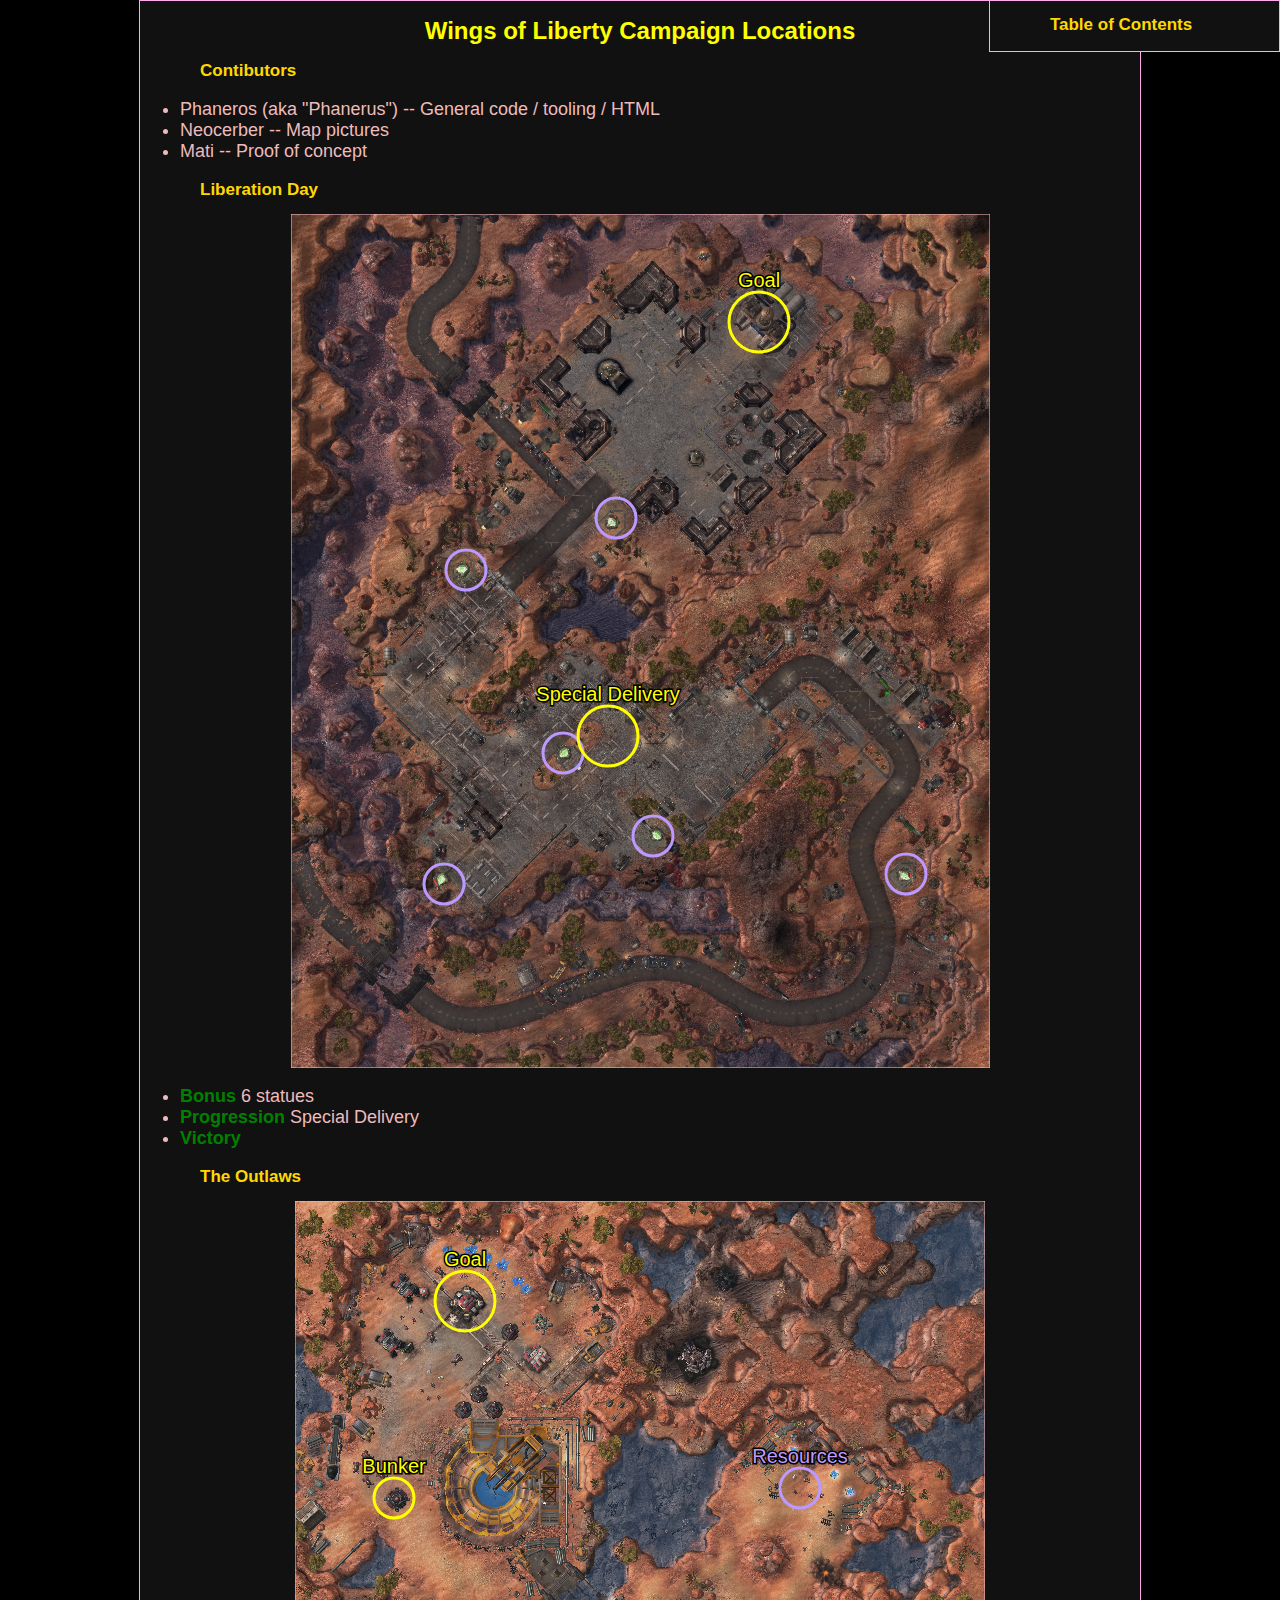
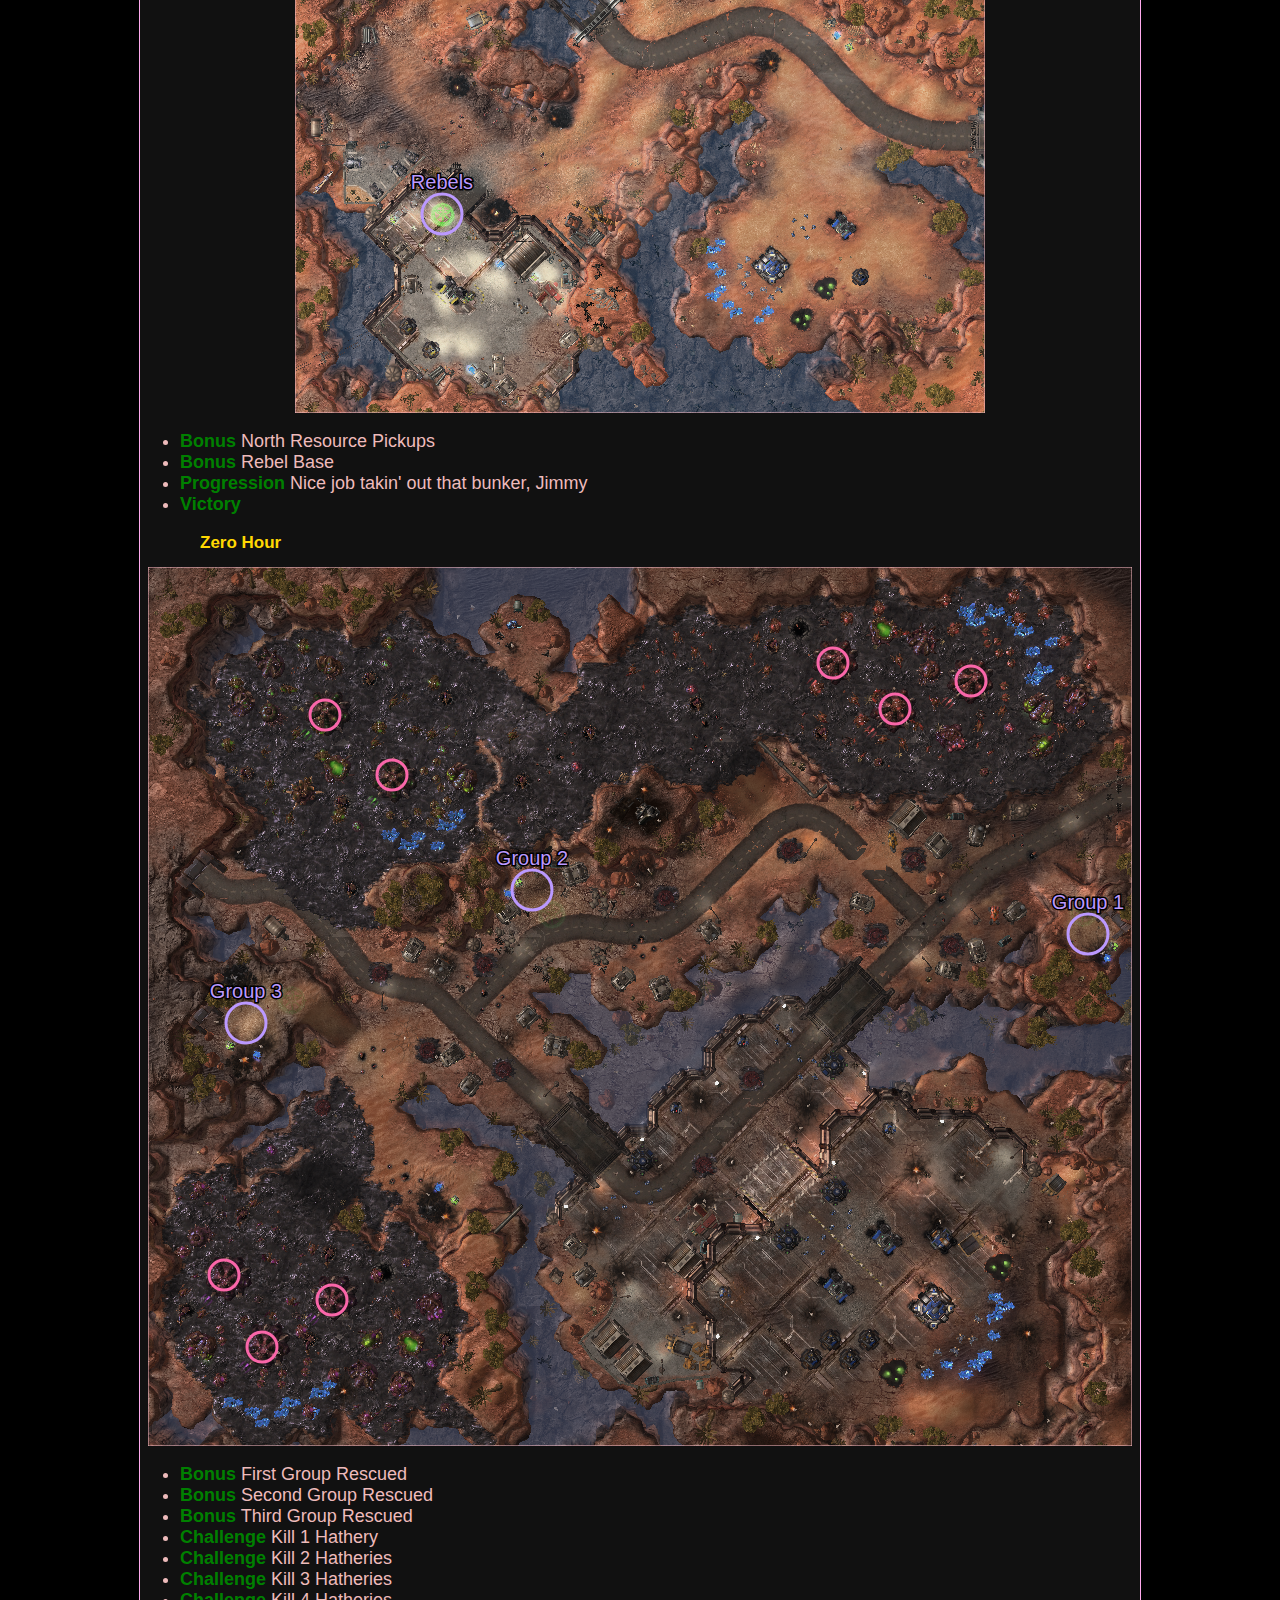
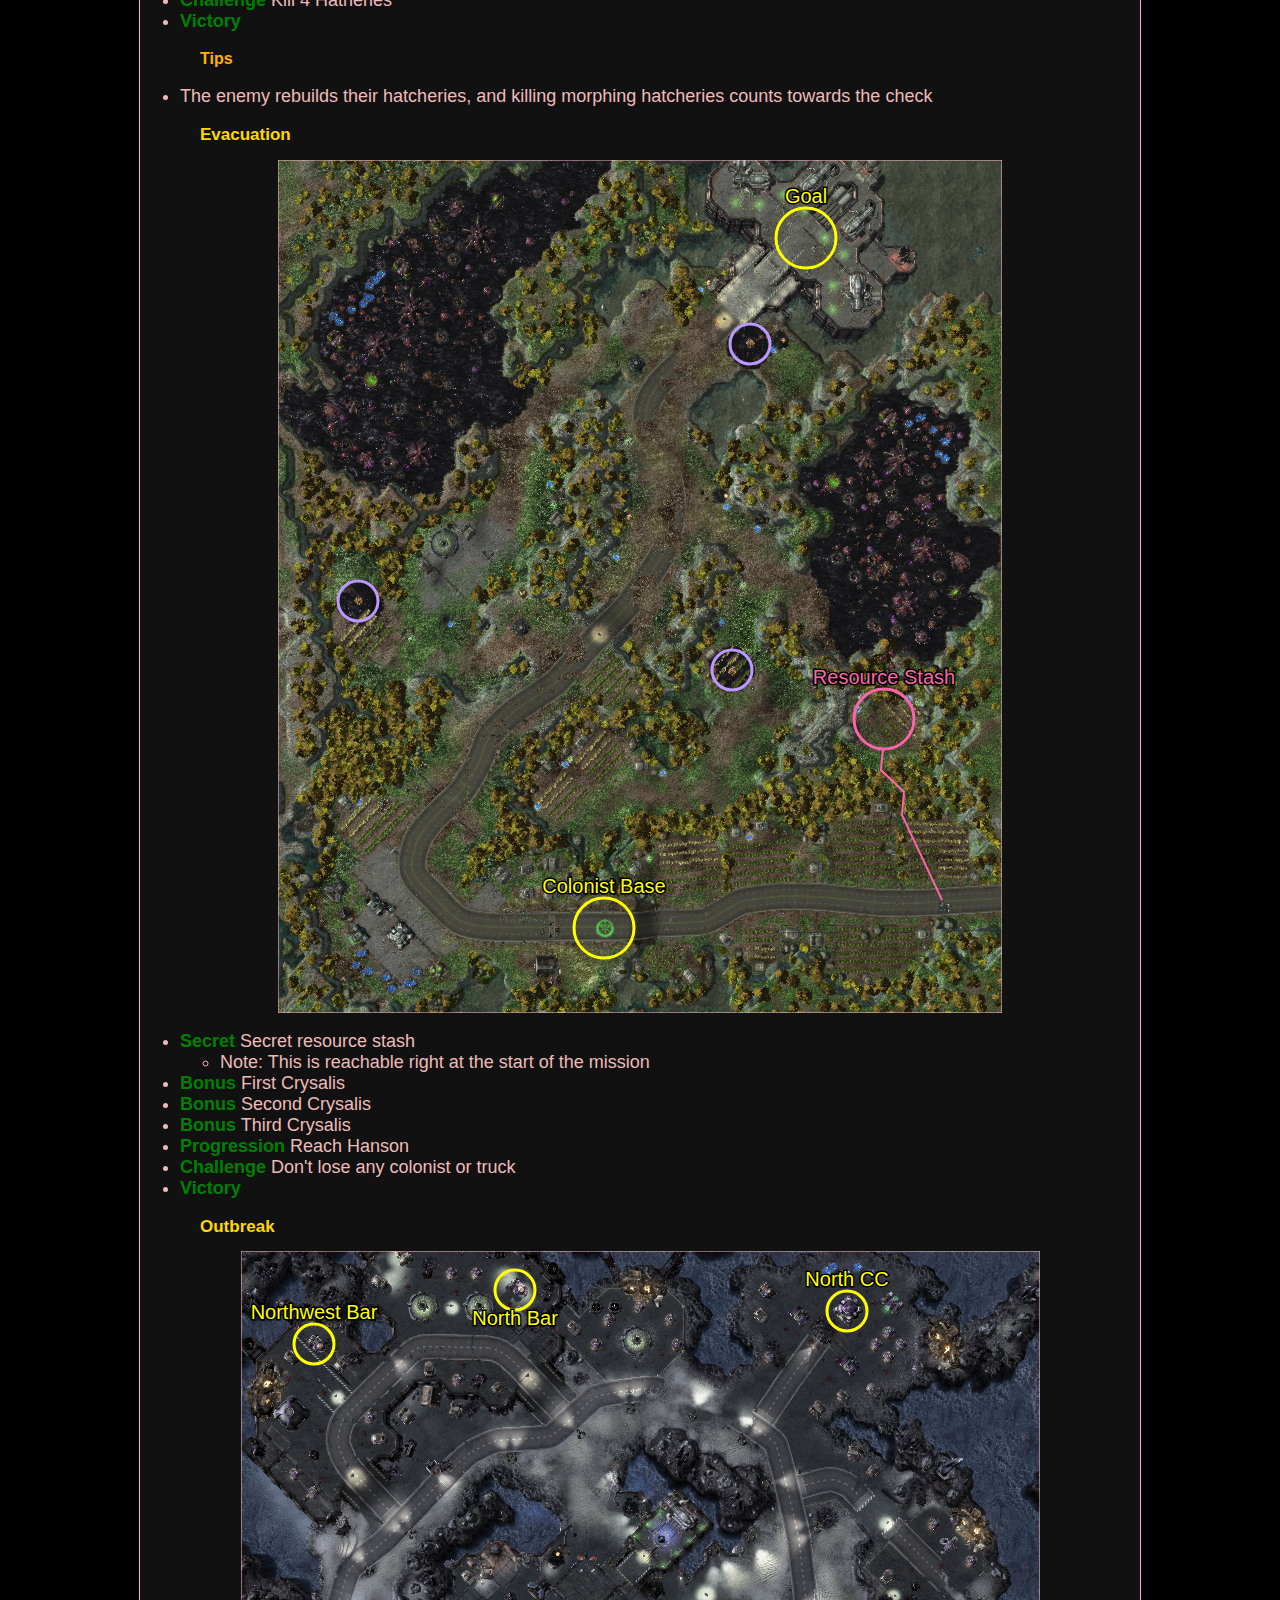
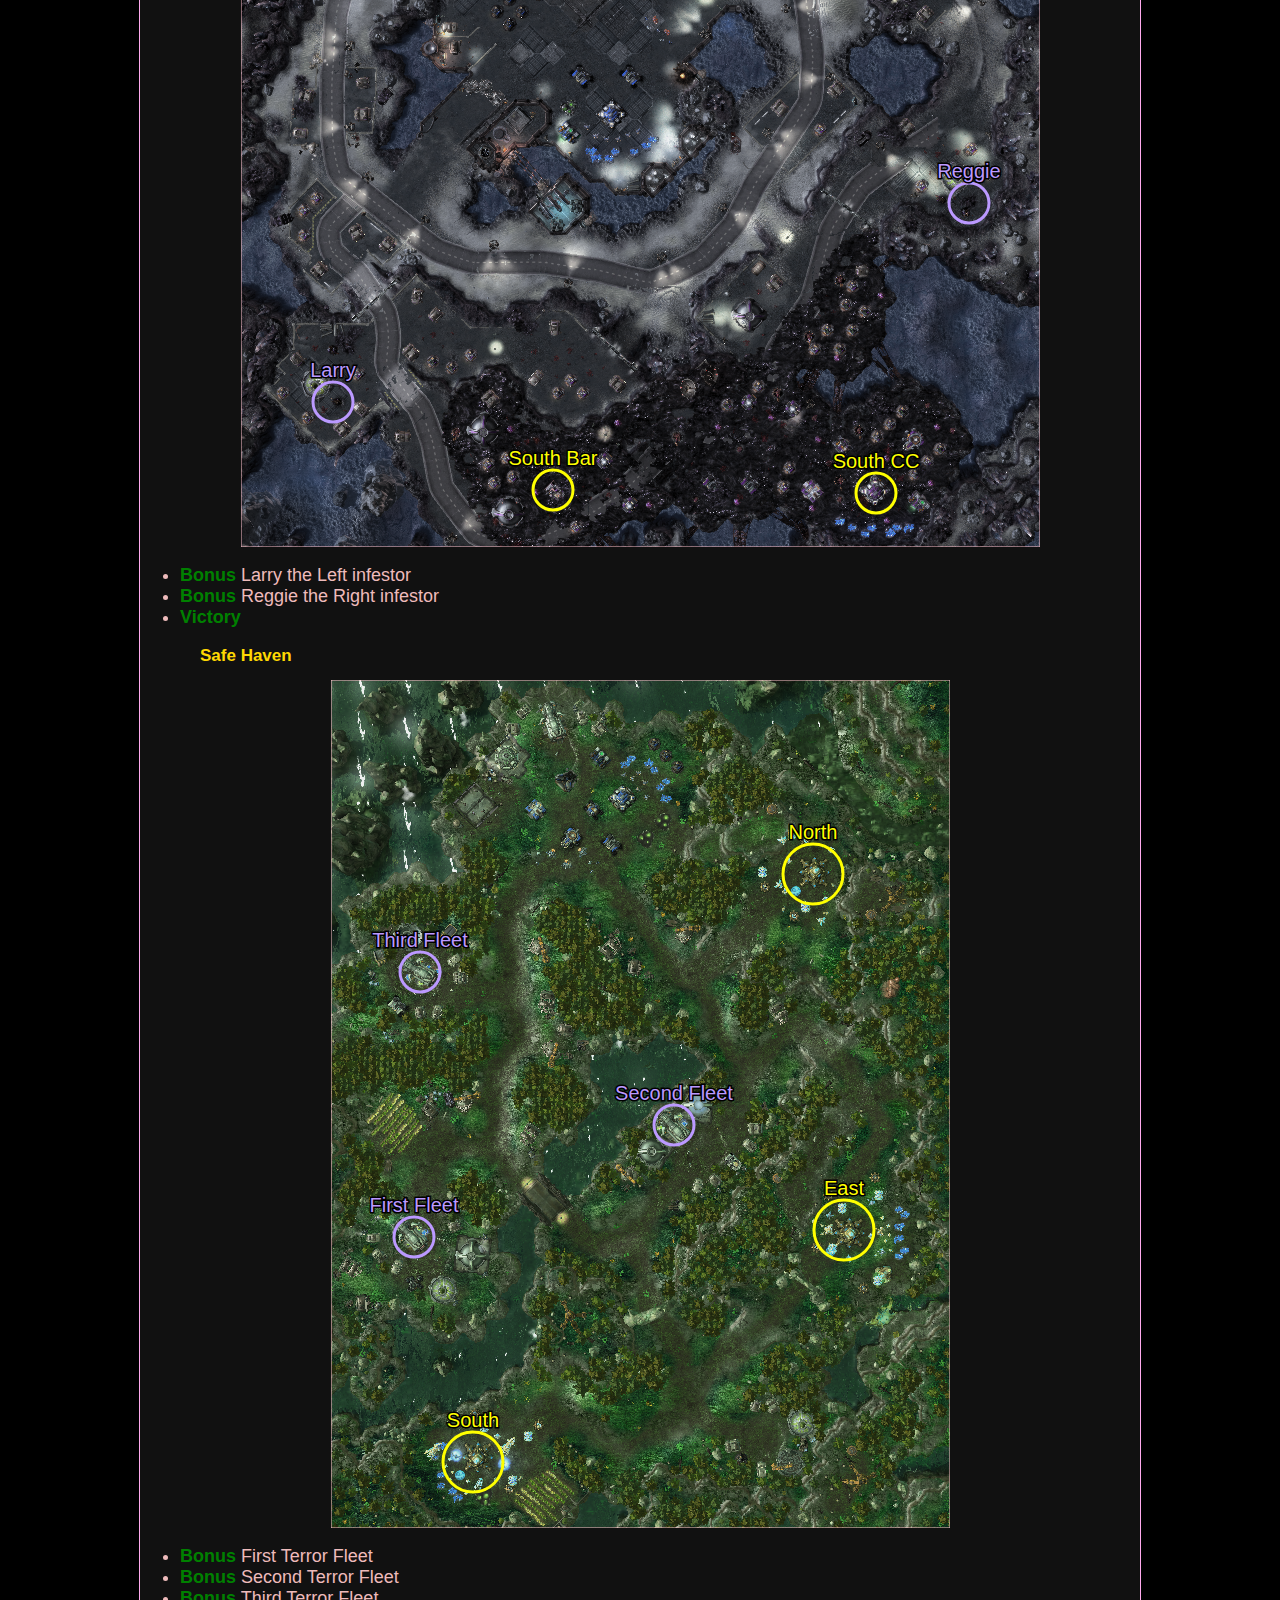
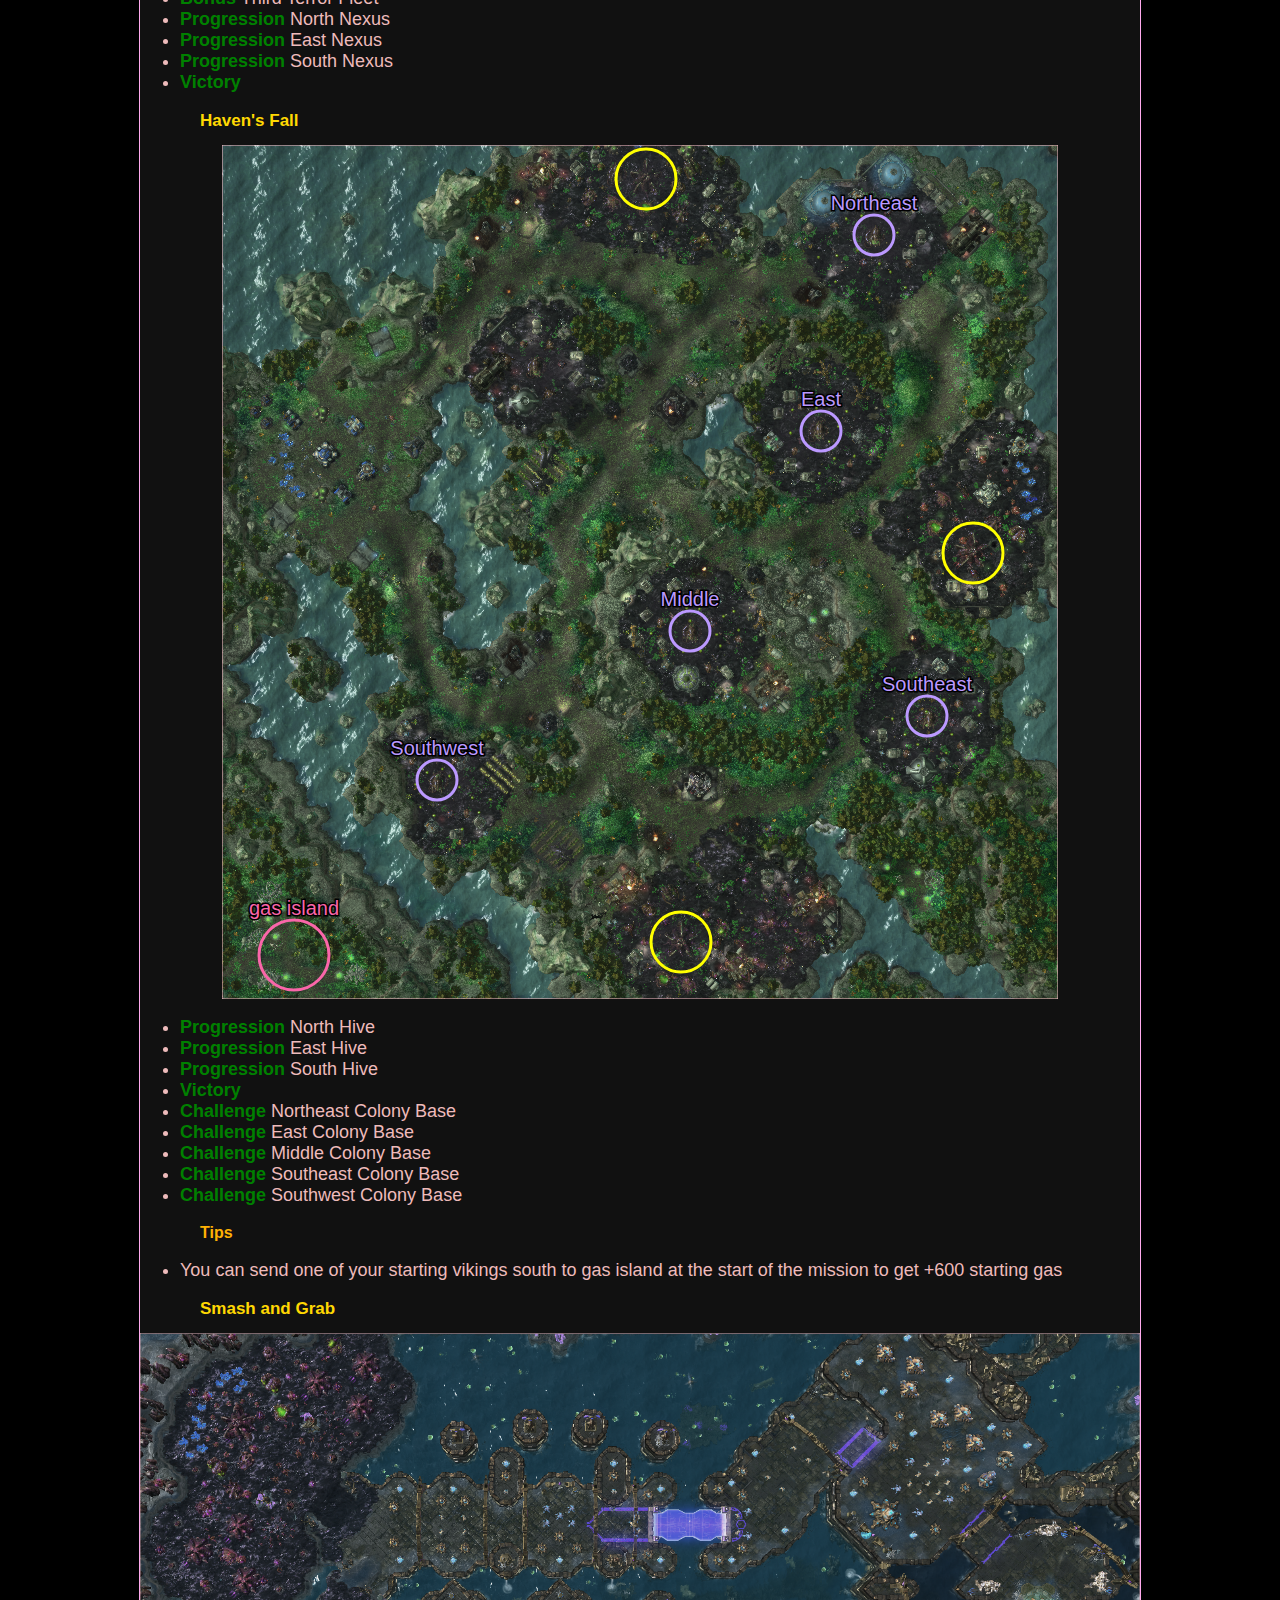
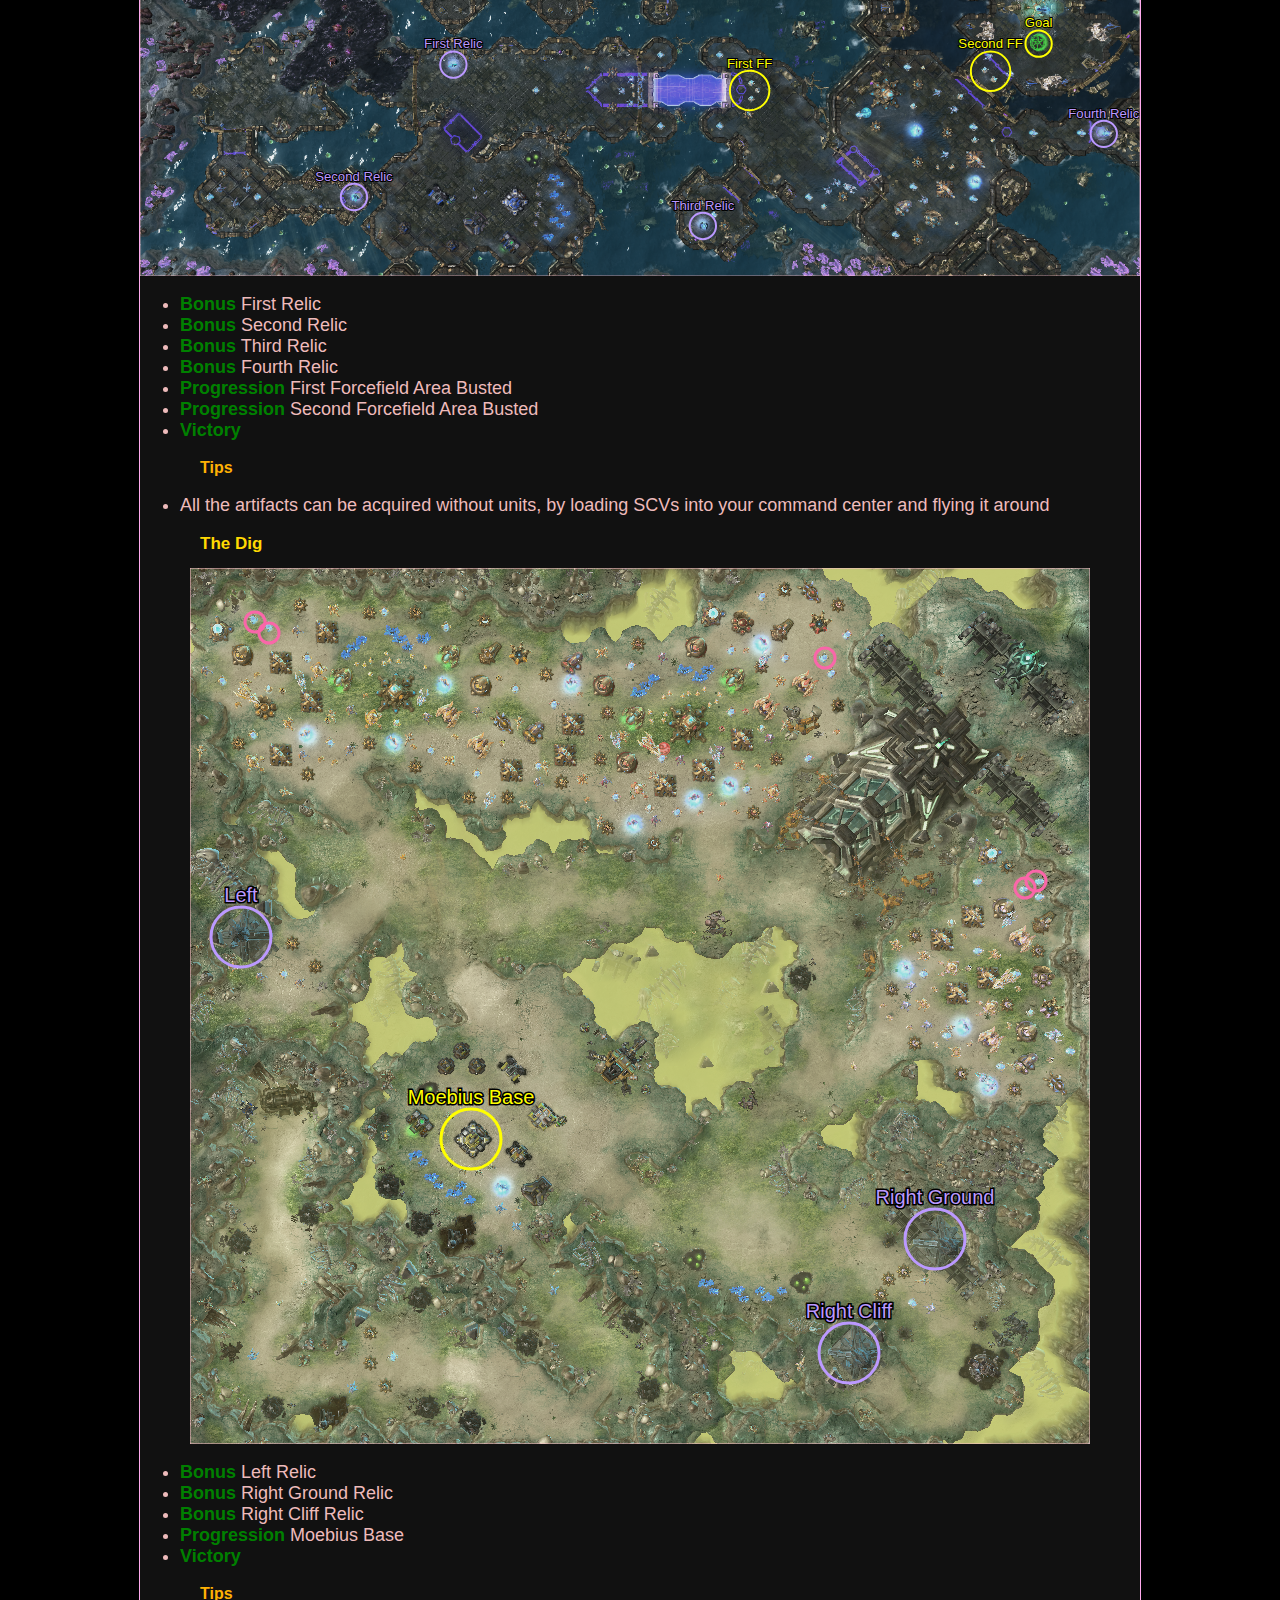
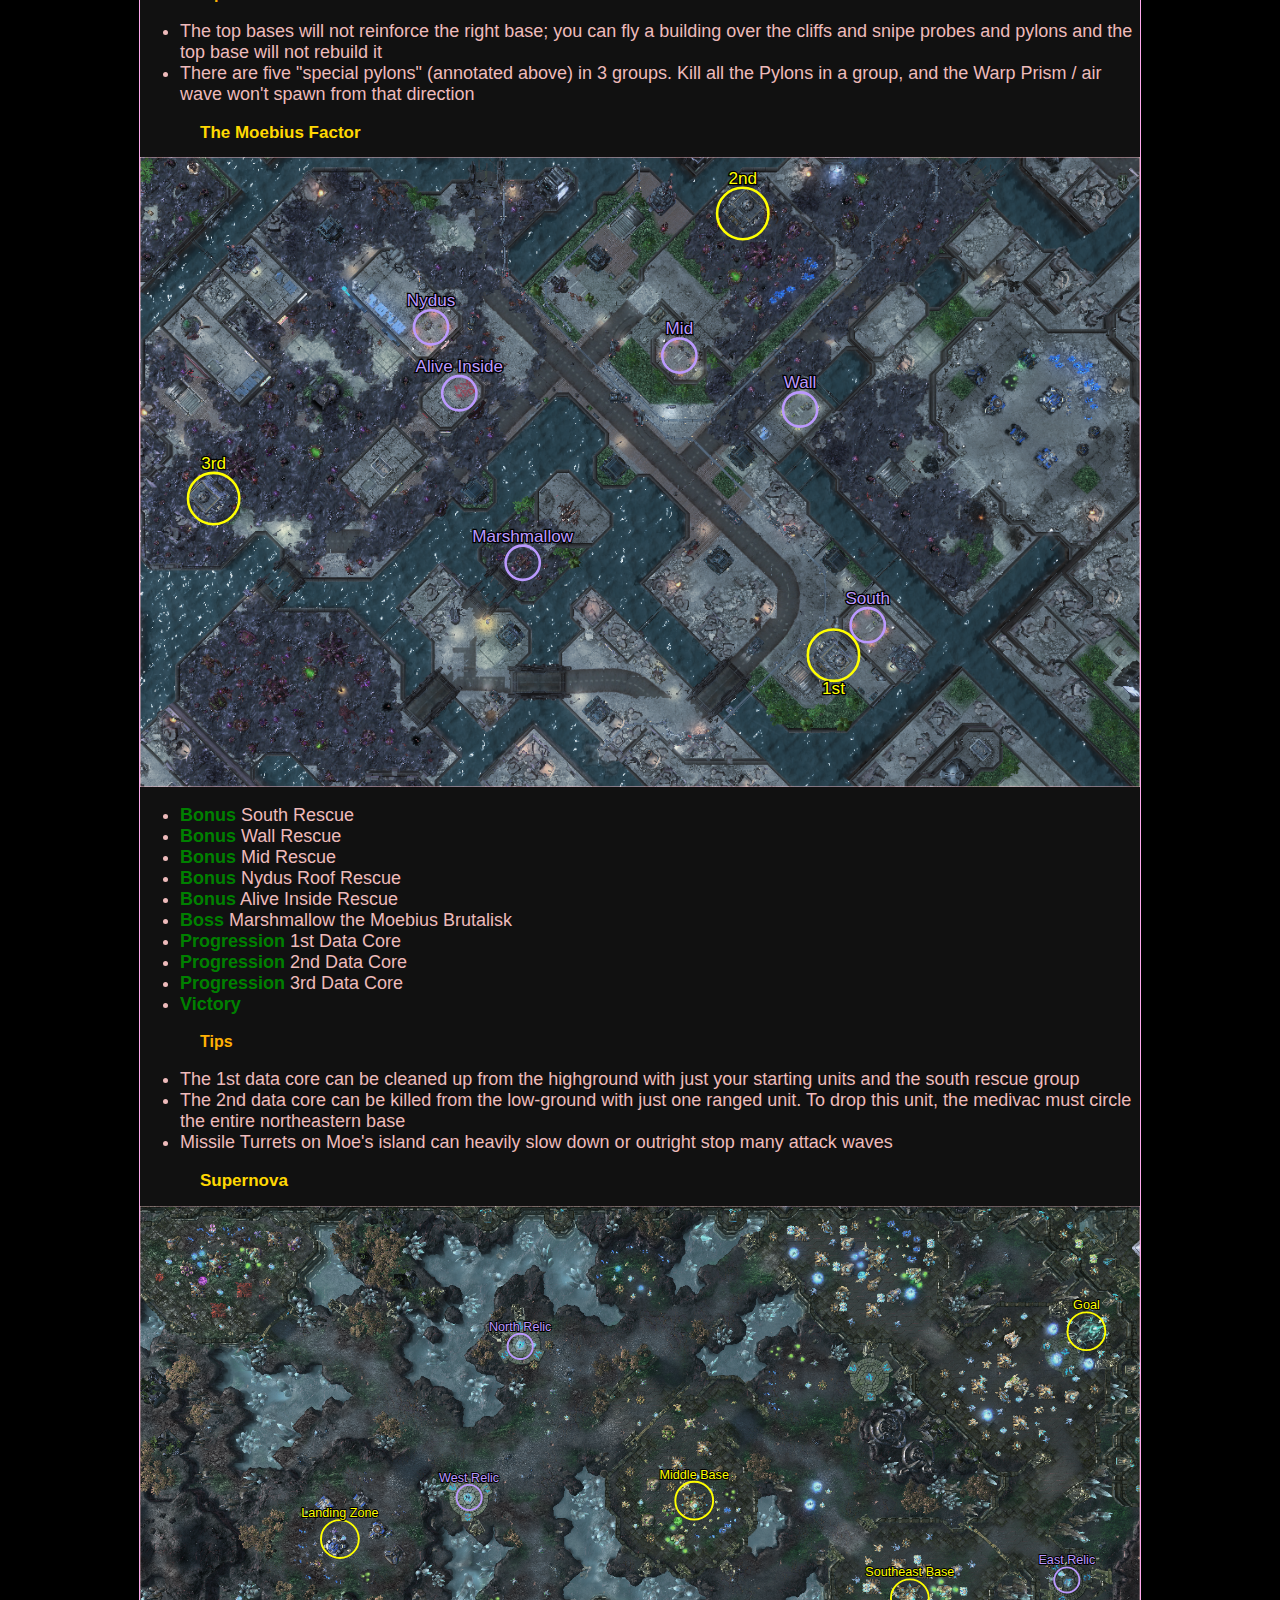
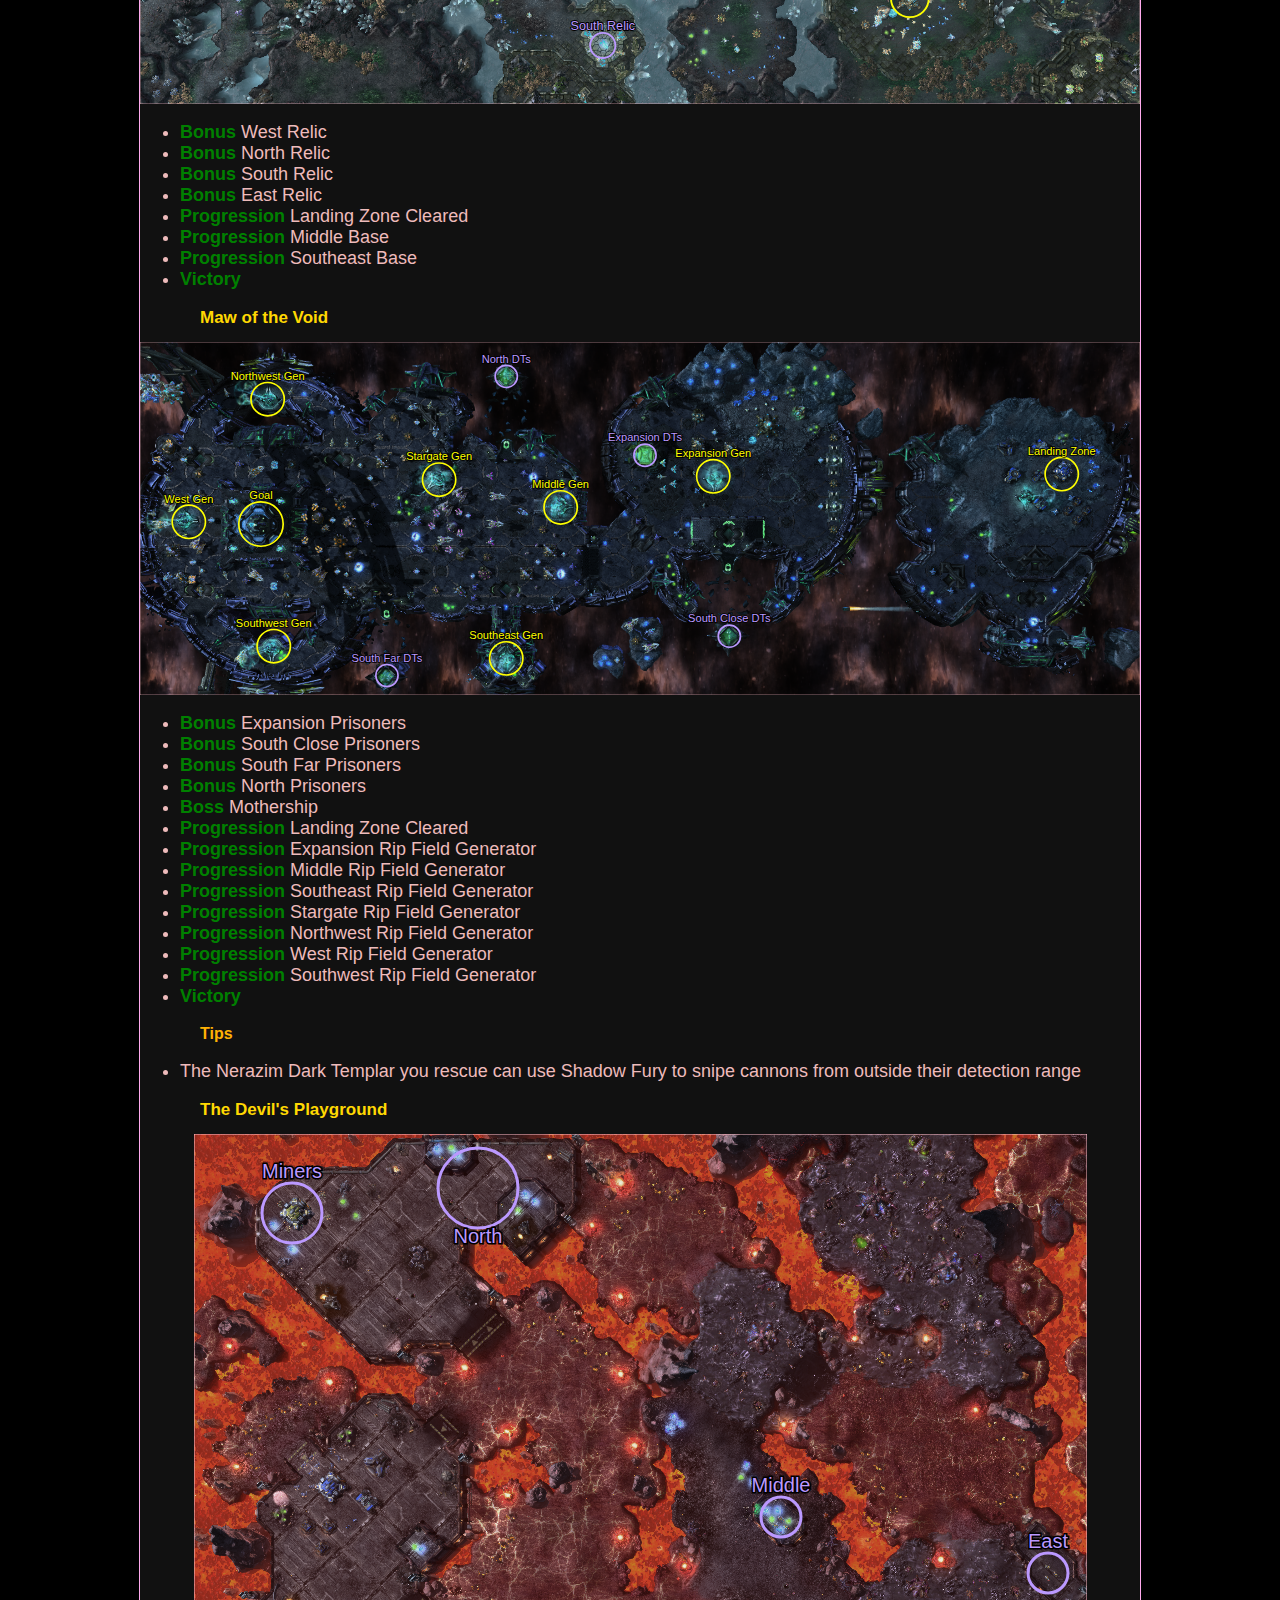
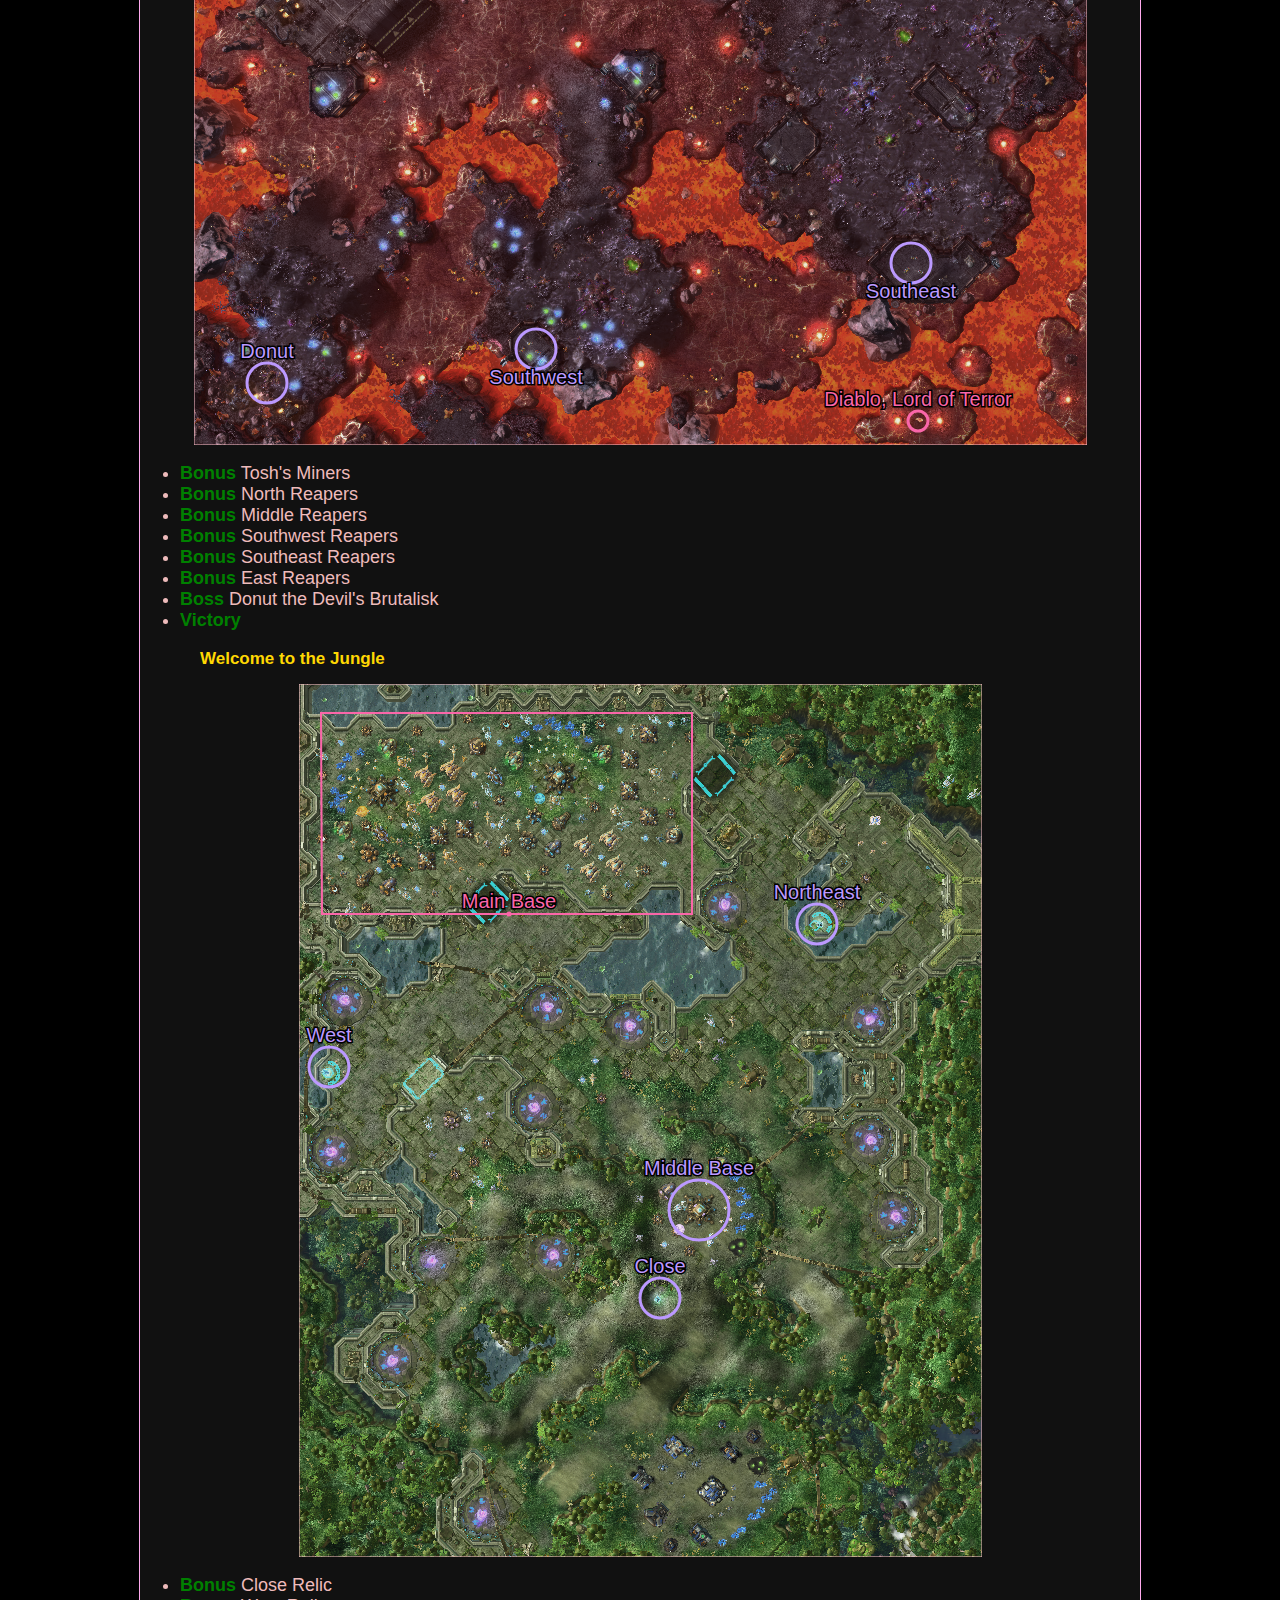
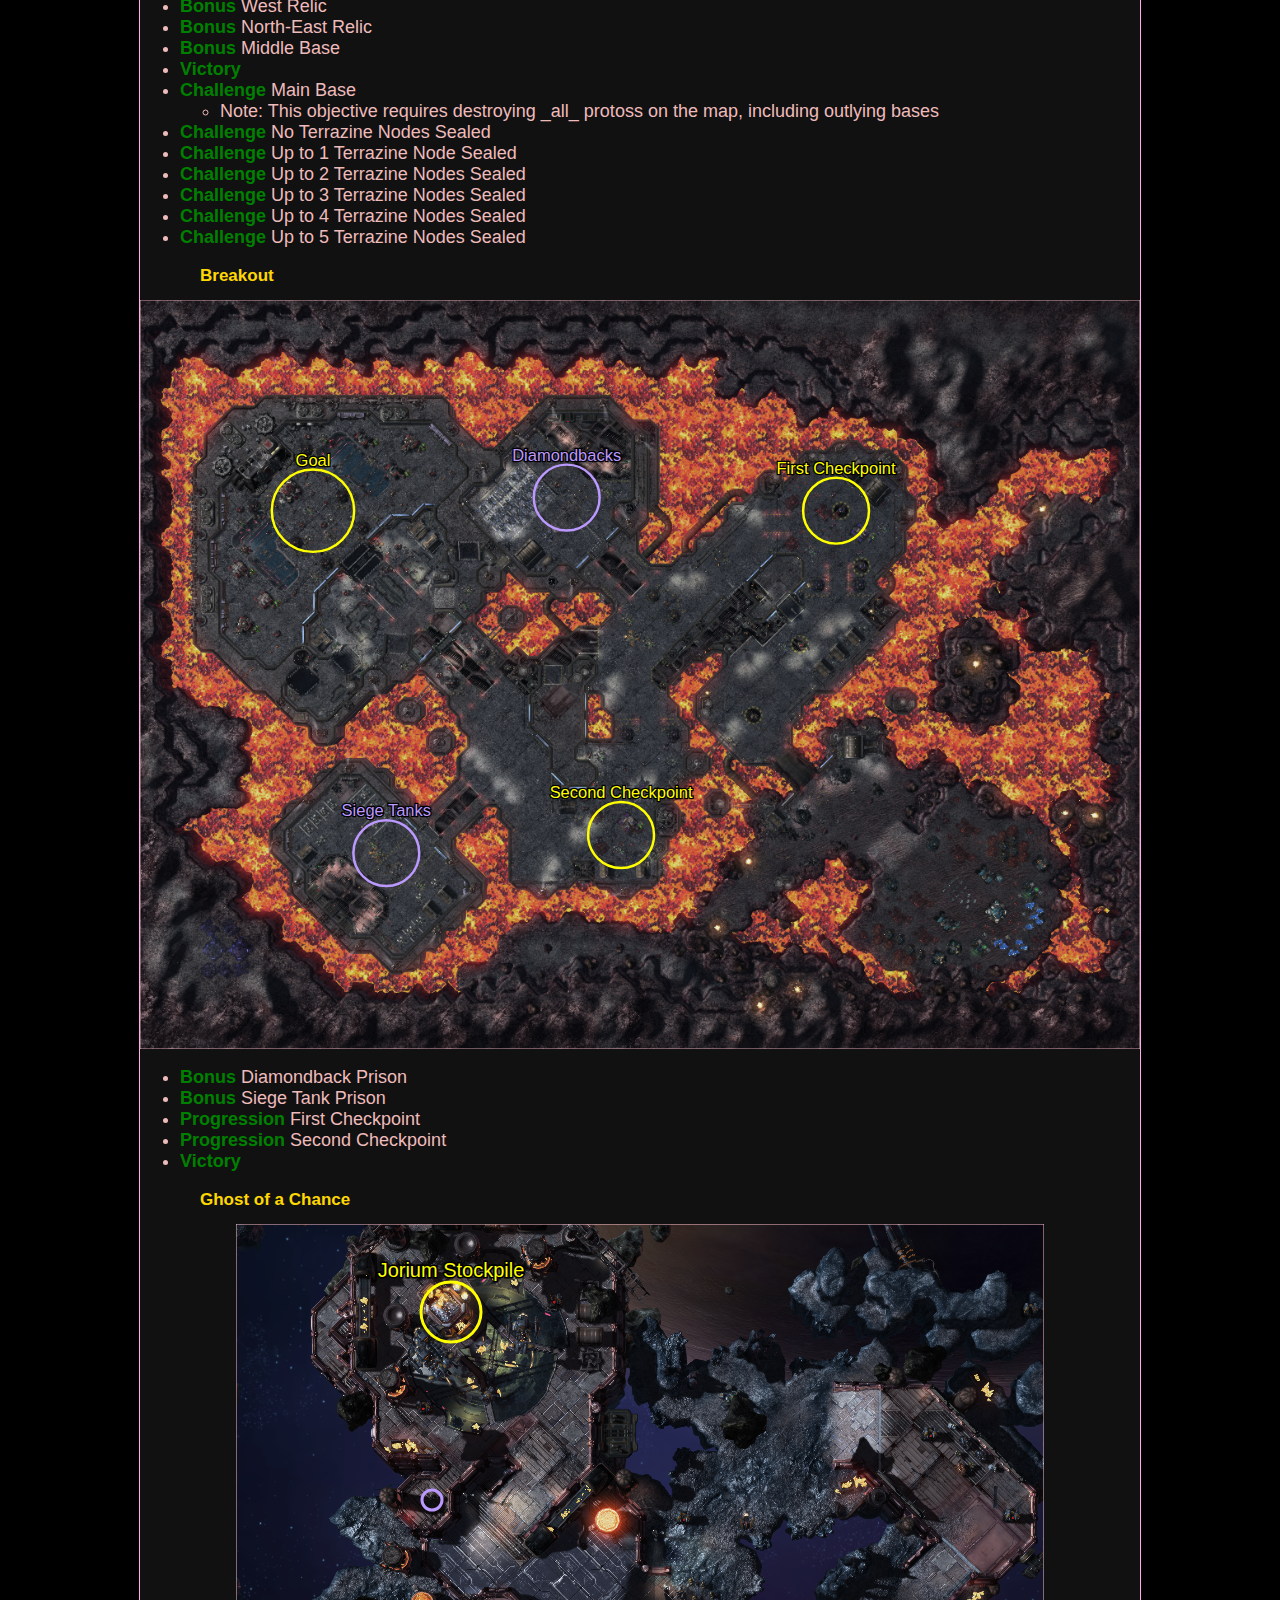
==== index.html @ f5549d9e "Annotated prophecy missions" ====
<!doctype html>
<html>
<head>
    <title>Starcraft 2 Archipelago Guide</title>
    <meta name="description" content="A guide for AP sc2">
    <meta name="keywords" content="Archipelago Starcraft 2">
    <link rel="stylesheet" href="styles/common.css"/>
</head>
<body style="background-color: black; color: #ebb">
    <div id="main-content">
<h1><a id="Wings-of-Liberty-Campaign-Locations"></a>Wings of Liberty Campaign Locations</h1>
<div id="toc">
<h2>Table of Contents</h2>
<ol>
<li>Mar Sara</li>
<ol>
<li><a href="#Liberation-Day">Liberation Day</a></li>
<li><a href="#The-Outlaws">The Outlaws</a></li>
<li><a href="#Zero-Hour">Zero Hour</a></li>
</ol>
<li>Colonist</li>
<ol>
<li><a href="#Evacuation">Evacuation</a></li>
<li><a href="#Outbreak">Outbreak</a></li>
<li><a href="#Safe-Haven">Safe Haven</a></li>
<li><a href="#Haven's-Fall">Haven's Fall</a></li>
</ol>
<li>Artifact</li>
<ol>
<li><a href="#Smash-and-Grab">Smash and Grab</a></li>
<li><a href="#The-Dig">The Dig</a></li>
<li><a href="#The-Moebius-Factor">The Moebius Factor</a></li>
<li><a href="#Supernova">Supernova</a></li>
<li><a href="#Maw-of-the-Void">Maw of the Void</a></li>
</ol>
<li>Covert</li>
<ol>
<li><a href="#The-Devil's-Playground">The Devil's Playground</a></li>
<li><a href="#Welcome-to-the-Jungle">Welcome to the Jungle</a></li>
<li><a href="#Breakout">Breakout</a></li>
<li><a href="#Ghost-of-a-Chance">Ghost of a Chance</a></li>
</ol>
<li>Rebellion</li>
<ol>
<li><a href="#The-Great-Train-Robbery">The Great Train Robbery</a></li>
<li><a href="#Cutthroat">Cutthroat</a></li>
<li><a href="#Engine-of-Destruction">Engine of Destruction</a></li>
<li><a href="#Media-Blitz">Media Blitz</a></li>
<li><a href="#Piercing-the-Shroud">Piercing the Shroud</a></li>
</ol>
<li>Prophecy</li>
<ol>
<li><a href="#Whispers-of-Doom">Whispers of Doom</a></li>
<li><a href="#A-Sinister-Turn">A Sinster Turn</a></li>
<li><a href="#Echoes-of-the-Future">Echoes of the Future</a></li>
<li><a href="#In-Utter-Darkness">In Utter Darkness</a></li>
</div>
</ol>
</ol>
</ol>
</ol>
</ol>
</ol>
</ol>
<h2><a id="Contibutors"></a>Contibutors</h2>
<ul>
<li>Phaneros (aka "Phanerus") -- General code / tooling / HTML</li>
<li>Neocerber -- Map pictures</li>
<li>Mati -- Proof of concept</li>
</ul>
<h2><a id="Liberation-Day"></a>Liberation Day</h2>
<img src="images/liberation_day.svg" style="background-image: url(images/raw/liberation_day.png?raw=true); background-size: 100% auto"/>
<ul>
<li><b>Bonus</b> 6 statues</li>
<li><b>Progression</b> Special Delivery</li>
<li><b>Victory</b></li>
</ul>
<h2><a id="The-Outlaws"></a>The Outlaws</h2>
<img src="images/the_outlaws.svg" style="background-image: url(images/raw/the_outlaws.png?raw=true); background-size: 100% auto"/>
<ul>
<li><b>Bonus</b> North Resource Pickups</li>
<li><b>Bonus</b> Rebel Base</li>
<li><b>Progression</b> Nice job takin' out that bunker, Jimmy</li>
<li><b>Victory</b></li>
</ul>
<h2><a id="Zero-Hour"></a>Zero Hour</h2>
<img src="images/zero_hour.svg" style="background-image: url(images/raw/zero_hour.png?raw=true); background-size: 100% auto"/>
<ul>
<li><b>Bonus</b> First Group Rescued</li>
<li><b>Bonus</b> Second Group Rescued</li>
<li><b>Bonus</b> Third Group Rescued</li>
<li><b>Challenge</b> Kill 1 Hathery</li>
<li><b>Challenge</b> Kill 2 Hatheries</li>
<li><b>Challenge</b> Kill 3 Hatheries</li>
<li><b>Challenge</b> Kill 4 Hatheries</li>
<li><b>Victory</b></li>
</ul>
<h3><a id="Tips"></a>Tips</h3>
<ul>
<li>The enemy rebuilds their hatcheries, and killing morphing hatcheries counts towards the check</li>
</ul>
<h2><a id="Evacuation"></a>Evacuation</h2>
<img src="images/evacuation.svg" style="background-image: url(images/raw/evacuation.png?raw=true); background-size: 100% auto">
<ul>
<li><b>Secret</b> Secret resource stash </li>
<ul>
<li>Note: This is reachable right at the start of the mission</li>
</ul>
<li><b>Bonus</b> First Crysalis</li>
<li><b>Bonus</b> Second Crysalis</li>
<li><b>Bonus</b> Third Crysalis</li>
<li><b>Progression</b> Reach Hanson</li>
<li><b>Challenge</b> Don't lose any colonist or truck</li>
<li><b>Victory</b></li>
</ul>
</ul>
<h2><a id="Outbreak"></a>Outbreak</h2>
<img src="images/outbreak.svg" style="background-image: url(images/raw/outbreak.png?raw=true); background-size: 100% auto">
<ul>
<li><b>Bonus</b> Larry the Left infestor</li>
<li><b>Bonus</b> Reggie the Right infestor</li>
<li><b>Victory</b></li>
</ul>
<h2><a id="Safe-Haven"></a>Safe Haven</h2>
<img src="images/safe_haven.svg" style="background-image: url(images/raw/safe_haven.png?raw=true); background-size: 100% auto">
<ul>
<li><b>Bonus</b> First Terror Fleet</li>
<li><b>Bonus</b> Second Terror Fleet</li>
<li><b>Bonus</b> Third Terror Fleet</li>
<li><b>Progression</b> North Nexus</li>
<li><b>Progression</b> East Nexus</li>
<li><b>Progression</b> South Nexus</li>
<li><b>Victory</b></li>
</ul>
<h2><a id="Haven's-Fall"></a>Haven's Fall</h2>
<img src="images/havens_fall.svg" style="background-image: url(images/raw/havens_fall.png?raw=true); background-size: 100% auto">
<ul>
<li><b>Progression</b> North Hive</li>
<li><b>Progression</b> East Hive</li>
<li><b>Progression</b> South Hive</li>
<li><b>Victory</b></li>
<li><b>Challenge</b> Northeast Colony Base</li>
<li><b>Challenge</b> East Colony Base</li>
<li><b>Challenge</b> Middle Colony Base</li>
<li><b>Challenge</b> Southeast Colony Base</li>
<li><b>Challenge</b> Southwest Colony Base</li>
</ul>
<h3><a id="Tips"></a>Tips</h3>
<ul>
<li>You can send one of your starting vikings south to gas island at the start of the mission to get +600 starting gas</li>
</ul>
<h2><a id="Smash-and-Grab"></a>Smash and Grab</h2>
<img src="images/smash_and_grab.svg" style="background-image: url(images/raw/smash_and_grab.png?raw=true); background-size: 100% auto">
<ul>
<li><b>Bonus</b> First Relic</li>
<li><b>Bonus</b> Second Relic</li>
<li><b>Bonus</b> Third Relic</li>
<li><b>Bonus</b> Fourth Relic</li>
<li><b>Progression</b> First Forcefield Area Busted</li>
<li><b>Progression</b> Second Forcefield Area Busted</li>
<li><b>Victory</b></li>
</ul>
<h3><a id="Tips"></a>Tips</h3>
<ul>
<li>All the artifacts can be acquired without units, by loading SCVs into your command center and flying it around</li>
</ul>
<h2><a id="The-Dig"></a>The Dig</h2>
<img src="images/the_dig.svg" style="background-image: url(images/raw/the_dig.png?raw=true); background-size: 100% auto">
<ul>
<li><b>Bonus</b> Left Relic</li>
<li><b>Bonus</b> Right Ground Relic</li>
<li><b>Bonus</b> Right Cliff Relic</li>
<li><b>Progression</b> Moebius Base</li>
<li><b>Victory</b></li>
</ul>
<h3><a id="Tips"></a>Tips</h3>
<ul>
<li>The top bases will not reinforce the right base; you can fly a building over the cliffs and snipe probes and pylons and the top base will not rebuild it</li>
<li>There are five "special pylons" (annotated above) in 3 groups. Kill all the Pylons in a group, and the Warp Prism / air wave won't spawn from that direction</li>
</ul>
<h2><a id="The-Moebius-Factor"></a>The Moebius Factor</h2>
<img src="images/the_moebius_factor.svg" style="background-image: url(images/raw/the_moebius_factor.png?raw=true); background-size: 100% auto">
<ul>
<li><b>Bonus</b> South Rescue</li>
<li><b>Bonus</b> Wall Rescue</li>
<li><b>Bonus</b> Mid Rescue</li>
<li><b>Bonus</b> Nydus Roof Rescue</li>
<li><b>Bonus</b> Alive Inside Rescue</li>
<li><b>Boss</b> Marshmallow the Moebius Brutalisk</li>
<li><b>Progression</b> 1st Data Core</li>
<li><b>Progression</b> 2nd Data Core</li>
<li><b>Progression</b> 3rd Data Core</li>
<li><b>Victory</b></li>
</ul>
<h3><a id="Tips"></a>Tips</h3>
<ul>
<li>The 1st data core can be cleaned up from the highground with just your starting units and the south rescue group</li>
<li>The 2nd data core can be killed from the low-ground with just one ranged unit. To drop this unit, the medivac must circle the entire northeastern base</li>
<li>Missile Turrets on Moe's island can heavily slow down or outright stop many attack waves</li>
</ul>
<h2><a id="Supernova"></a>Supernova</h2>
<img src="images/supernova.svg" style="background-image: url(images/raw/supernova.png?raw=true); background-size: 100% auto">
<ul>
<li><b>Bonus</b> West Relic</li>
<li><b>Bonus</b> North Relic</li>
<li><b>Bonus</b> South Relic</li>
<li><b>Bonus</b> East Relic</li>
<li><b>Progression</b> Landing Zone Cleared</li>
<li><b>Progression</b> Middle Base</li>
<li><b>Progression</b> Southeast Base</li>
<li><b>Victory</b></li>
</ul>
<h2><a id="Maw-of-the-Void"></a>Maw of the Void</h2>
<img src="images/maw_of_the_void.svg" style="background-image: url(images/raw/maw_of_the_void.png?raw=true); background-size: 100% auto">
<ul>
<li><b>Bonus</b> Expansion Prisoners</li>
<li><b>Bonus</b> South Close Prisoners</li>
<li><b>Bonus</b> South Far Prisoners</li>
<li><b>Bonus</b> North Prisoners</li>
<li><b>Boss</b> Mothership</li>
<li><b>Progression</b> Landing Zone Cleared</li>
<li><b>Progression</b> Expansion Rip Field Generator</li>
<li><b>Progression</b> Middle Rip Field Generator</li>
<li><b>Progression</b> Southeast Rip Field Generator</li>
<li><b>Progression</b> Stargate Rip Field Generator</li>
<li><b>Progression</b> Northwest Rip Field Generator</li>
<li><b>Progression</b> West Rip Field Generator</li>
<li><b>Progression</b> Southwest Rip Field Generator</li>
<li><b>Victory</b></li>
</ul>
<h3><a id="Tips"></a>Tips</h3>
<ul>
<li>The Nerazim Dark Templar you rescue can use Shadow Fury to snipe cannons from outside their detection range</li>
</ul>
<h2><a id="The-Devil's-Playground"></a>The Devil's Playground</h2>
<img src="images/devils_playground.svg" style="background-image: url(images/raw/devils_playground.png?raw=true); background-size: 100% auto">
<ul>
<li><b>Bonus</b> Tosh's Miners</li>
<li><b>Bonus</b> North Reapers</li>
<li><b>Bonus</b> Middle Reapers</li>
<li><b>Bonus</b> Southwest Reapers</li>
<li><b>Bonus</b> Southeast Reapers</li>
<li><b>Bonus</b> East Reapers</li>
<li><b>Boss</b> Donut the Devil's Brutalisk</li>
<li><b>Victory</b></li>
</ul>
<h2><a id="Welcome-to-the-Jungle"></a>Welcome to the Jungle</h2>
<img src="images/welcome_to_the_jungle.svg" style="background-image: url(images/raw/welcome_to_the_jungle.png?raw=true); background-size: 100% auto">
<ul>
<li><b>Bonus</b> Close Relic</li>
<li><b>Bonus</b> West Relic</li>
<li><b>Bonus</b> North-East Relic</li>
<li><b>Bonus</b> Middle Base</li>
<li><b>Victory</b></li>
<li><b>Challenge</b> Main Base</li>
<ul>
<li>Note: This objective requires destroying _all_ protoss on the map, including outlying bases</li>
</ul>
<li><b>Challenge</b> No Terrazine Nodes Sealed</li>
<li><b>Challenge</b> Up to 1 Terrazine Node Sealed</li>
<li><b>Challenge</b> Up to 2 Terrazine Nodes Sealed</li>
<li><b>Challenge</b> Up to 3 Terrazine Nodes Sealed</li>
<li><b>Challenge</b> Up to 4 Terrazine Nodes Sealed</li>
<li><b>Challenge</b> Up to 5 Terrazine Nodes Sealed</li>
</ul>
</ul>
<h2><a id="Breakout"></a>Breakout</h2>
<img src="images/breakout.svg" style="background-image: url(images/raw/breakout.png?raw=true); background-size: 100% auto">
<ul>
<li><b>Bonus</b> Diamondback Prison</li>
<li><b>Bonus</b> Siege Tank Prison</li>
<li><b>Progression</b> First Checkpoint</li>
<li><b>Progression</b> Second Checkpoint</li>
<li><b>Victory</b></li>
</ul>
<h2><a id="Ghost-of-a-Chance"></a>Ghost of a Chance</h2>
<img src="images/ghost_of_a_chance_1.svg" style="background-image: url(images/raw/ghost_of_a_chance_1.png?raw=true); background-size: 100% auto">
<img src="images/ghost_of_a_chance_2.svg" style="background-image: url(images/raw/ghost_of_a_chance_2.png?raw=true); background-size: 100% auto">
<img src="images/ghost_of_a_chance_3.svg" style="background-image: url(images/raw/ghost_of_a_chance_3.png?raw=true); background-size: 100% auto">
<ul>
<li><b>Bonus</b> First Island Spectres</li>
<li><b>Bonus</b> Second Island Spectres</li>
<li><b>Bonus</b> Third Island Spectres</li>
<li><b>Progression</b> Terrazine Tank</li>
<li><b>Progression</b> Jorium Stockpile</li>
<li><b>Victory</b></li>
</ul>
<h2><a id="The-Great-Train-Robbery"></a>The Great Train Robbery</h2>
<img src="images/the_great_train_robbery.svg" style="background-image: url(images/raw/the_great_train_robbery.png?raw=true); background-size: 100% auto">
<ul>
<li><b>Bonus</b> North Defiler</li>
<li><b>Bonus</b> Mid Defiler</li>
<li><b>Bonus</b> South Defiler</li>
<li><b>Bonus</b> Close Diamondback</li>
<li><b>Bonus</b> Northwest Diamondback</li>
<li><b>Bonus</b> North Diamondback</li>
<li><b>Bonus</b> Northeast Diamondback</li>
<li><b>Bonus</b> Southwest Diamondback</li>
<li><b>Bonus</b> Southeast Diamondback</li>
<li><b>Challenge</b> Kill Team</li>
<li><b>Victory</b></li>
</ul>
<h2><a id="Cutthroat"></a>Cutthroat</h2>
<img src="images/cutthroat.svg" style="background-image: url(images/raw/cutthroat.png?raw=true); background-size: 100% auto">
<ul>
<li><b>Bonus</b> North Relic</li>
<li><b>Bonus</b> Mid Relic</li>
<li><b>Bonus</b> Southwest Relic</li>
<li><b>Progression</b> North Command Center</li>
<li><b>Progression</b> South Command Center</li>
<li><b>Progression</b> West Command Center</li>
<li><b>Progression</b> Hire Mira Han</li>
<li><b>Victory</b></li>
</ul>
<h3><a id="Tips"></a>Tips</h3>
<ul>
<li>Siege tanks can hit Orlan's command center from the low ground south of it, at the spot labeled "tank spot". If siege tanks are not unlocked, you can hire Mira and use her Siege Breakers</li>
<li>Technically, none of the progression locations are required to beat the mission; you can win by killing Orlan's Command Center without hiring Mira</li>
<li>On easier difficulties (tested on normal and lower) with Planetary Fortresses unlocked, it's possible to build an engineering bay, load SCVs into your starting Command Center, float and land it in Orlan's base, and upgrade to a Planetary right next to him. The SCVs must repair to keep the planetary alive</li>
</ul>
<h2><a id="Engine-of-Destruction"></a>Engine of Destruction</h2>
<img src="images/engine_of_destruction.svg" style="background-image: url(images/raw/engine_of_destruction.png?raw=true); background-size: 100% auto">
<ul>
<li><b>Bonus</b> Lab Devourer Sample</li>
<li><b>Bonus</b> North Devourer Sample</li>
<li><b>Bonus</b> Southeast Devourer Sample</li>
<li><b>Boss</b> Defeat the Loki</li>
<li><b>Progression</b> Reach the Odin</li>
<li><b>Progression</b> West Base</li>
<li><b>Progression</b> Northwest Base</li>
<li><b>Progression</b> Northeast Base</li>
<li><b>Progression</b> Southeast Base</li>
<li><b>Victory</b></li>
</ul>
<h2><a id="Media-Blitz"></a>Media Blitz</h2>
<img src="images/media_blitz.svg" style="background-image: url(images/raw/media_blitz.png?raw=true); background-size: 100% auto">
<ul>
<li><b>Bonus</b> Science Facility's secret documents</li>
<li><b>Progression</b> Tower 1</li>
<li><b>Progression</b> Tower 2</li>
<li><b>Progression</b> Tower 3</li>
<li><b>Progression</b> Destroy all barracks</li>
<li><b>Progression</b> Destroy all factories</li>
<li><b>Progression</b> Destroy all starports</li>
<li><b>Challenge</b> Win without losing the Odin</li>
<li><b>Victory</b></li>
</ul>
<h3><a id="Tips"></a>Tips</h3>
<ul>
<li>With a good route on the sneak attack, it is possible to eliminate the command center and all factories in the factory base and the command center and all starports in the starport base. The enemy will send remaining defenders in the bases in attack waves, but will run out after about 2 per base</li>
<li>There are 19 barracks, factories, and starports on the map. All starports are in the starport base, but factories and barracks are spread among all bases</li>
</ul>
<h2><a id="Piercing-the-Shroud"></a>Piercing the Shroud</h2>
<img src="images/piercing_the_shroud_1.svg" style="background-image: url(images/raw/piercing_the_shroud_1.png?raw=true); background-size: 100% auto">
<img src="images/piercing_the_shroud_2.svg" style="background-image: url(images/raw/piercing_the_shroud_2.png?raw=true); background-size: 100% auto">
<ul>
<li><b>Bonus</b> Holding Cell Relic</li>
<li><b>Bonus</b> Brutalisk Relic</li>
<li><b>Bonus</b> First Escape Relic</li>
<li><b>Bonus</b> Second Escape Relic</li>
<li><b>Boss</b> Sherbet the Shrouded Brutalisk</li>
<li><b>Progression</b> Fusion Reactor</li>
<li><b>Victory</b></li>
</ul>
<h3><a id="Tips"></a>Tips</h3>
<ul>
<li>If you've never seen this mission before, it's a secret mission normally unlocked by collecting the secret documents in Media Blitz</li>
<li>Murky is on this map in a marine suit</li>
</ul>
<h2><a id="Whispers-of-Doom"></a>Whispers of Doom</h2>
<img src="images/whispers_of_doom.svg" style="background-image: url(images/raw/whispers_of_doom.png?raw=true); background-size: 100% auto">
<ul>
<li><b>Bonus</b> First Hatchery</li>
<li><b>Bonus</b> Second Hatchery</li>
<li><b>Bonus</b> Third Hatchery</li>
<li><b>Progression</b> First Prophecy Fragment</li>
<li><b>Progression</b> Second Prophecy Fragment</li>
<li><b>Progression</b> Third Prophecy Fragment</li>
<li><b>Victory</b></li>
</ul>
<h3><a id="Tips"></a>Tips</h3>
<ul>
<li>The first couple of sections can be skipped by blinking Zeratul over the wall using vision you get around hte marked point</li>
<li>The third hatchery can be hit from the low-ground by your stalkers. No need to fight throught all the roaches and spine crawlers</li>
</ul>
<h2><a id="A-Sinister-Turn"></a>A Sinister Turn</h2>
<img src="images/a_sinister_turn.svg" style="background-image: url(images/raw/a_sinister_turn.png?raw=true); background-size: 100% auto">
<ul>
<li><b>Bonus</b> Power the Robotics Facility</li>
<li><b>Bonus</b> Power the Dark Shrine</li>
<li><b>Bonus</b> Power the Templar Archives</li>
<li><b>Progression</b> Destroy the Northeast Base</li>
<li><b>Progression</b> Destroy the Southwest Base</li>
<li><b>Progression</b> Defeat Maar the first time</li>
<li><b>Progression</b> Northwest Preserver</li>
<li><b>Progression</b> Southwest Preserver</li>
<li><b>Progression</b> East Preserver</li>
<li><b>Victory</b></li>
</ul>
<h2><a id="Echoes-of-the-Future"></a>Echoes of the Future</h2>
<img src="images/echoes_of_the_future.svg" style="background-image: url(images/raw/echoes_of_the_future.png?raw=true); background-size: 100% auto">
<ul>
<li><b>Bonus</b> Close Obelisk</li>
<li><b>Bonus</b> West Obelisk</li>
<li><b>Progression</b> Obtain a Base</li>
<li><b>Progression</b> Southwest Tendril</li>
<li><b>Progression</b> Southeast Tendril</li>
<li><b>Progression</b> Northeast Tendril</li>
<li><b>Progression</b> Northwest Tendril</li>
<li><b>Victory</b></li>
</ul>
<h2><a id="In-Utter-Darkness"></a>In Utter Darkness</h2>
<img src="images/in_utter_darkness.svg" style="background-image: url(images/raw/in_utter_darkness.png?raw=true); background-size: 100% auto">
<ul>
<li><b>Bonus</b> In Utter Darkness: Protoss Archive</li>
<li><b>Challenge</b> In Utter Darkness: Kills</li>
<li><b>Progression</b> In Utter Darkness: Urun</li>
<li><b>Progression</b> In Utter Darkness: Mohandar</li>
<li><b>Progression</b> In Utter Darkness: Selendis</li>
<li><b>Progression</b> In Utter Darkness: Artanis</li>
<li><b>Victory</b></li>
</ul>
    </div>
</body>
</html>
---- styles/common.css ----
body {
    padding-top: 0;
    padding-bottom: 0;
    margin-top: 0;
    margin-bottom: 0;
    font-family: LexendDeca-Light, sans-serif;
    font-size: 18px;
}

#toc {
    position: fixed;
    right: 0;
    top: 0;
    max-height: 50px;
    overflow: hidden;
    background-color: #111;
    border: 1px solid #fae;
    padding-right: 10px;
}

#toc:hover, #toc:focus, #toc:active {
    right: 0;
    max-height: 100%;
}

#main-content {
    background-color: #111;
    max-width: 1000px;
    height: 100%;
    padding-top: 0;
    padding-bottom: 0;
    margin: auto;
    border: 1px solid #fae;
}

img {
    display: block;
    margin: auto;
    max-width: 100%;
    height: auto;
    transition: transform .4s;
}

img:active {
    transform: scale(1.5);
}

/* temporary until I make more solid colour-coding */
b {
    color: green;
}

h2, h3, h4, h5, h6 {
    padding-left: 60px;

}

h1 {
    color: #ffff00;
    text-align: center;
    font-size: 24px;
}

h2 {
    color: #ffd802;
    font-size: 17px;
}

h3 {
    color: #ffb104;
    font-size: 16px;
}

h4 {
    color: #ff8a06;
    font-size: 15px;
}

h5 {
    color: #ff6309;
    font-size: 14.5px;
}

strong, dfn {
	font-weight: 700;
	color: #6b2;
}
em, dfn {
	font-style: italic;
    font-weight: 400;
    color: #EE4400
}

a {
    font-weight: 500;
    color: #EE1155;
}
a:hover {
    font-weight: 500;
    text-shadow: 0 0 8px #ee1155;
    color: #FF2255;
}

blockquote {
    border-color: #E59400aa;
    background-color: #1a1a1a;
    color: #ecc;
}
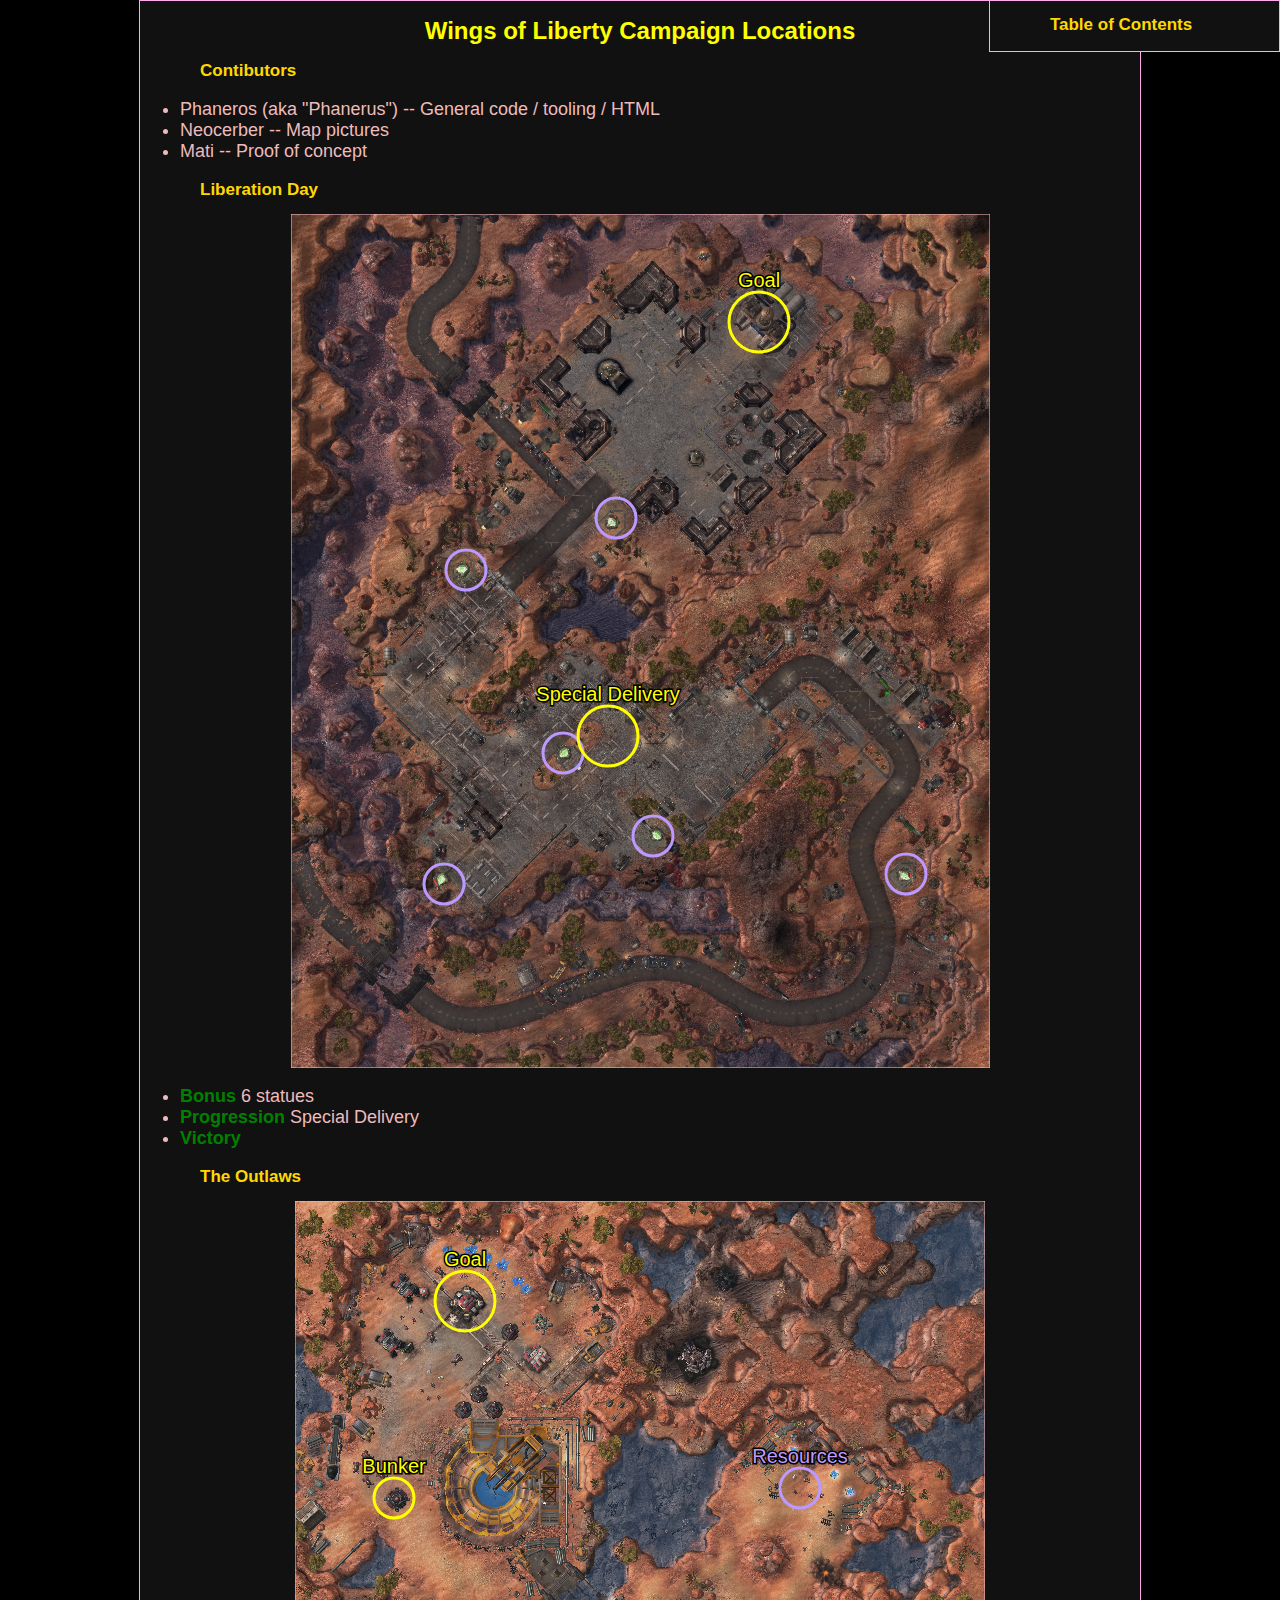
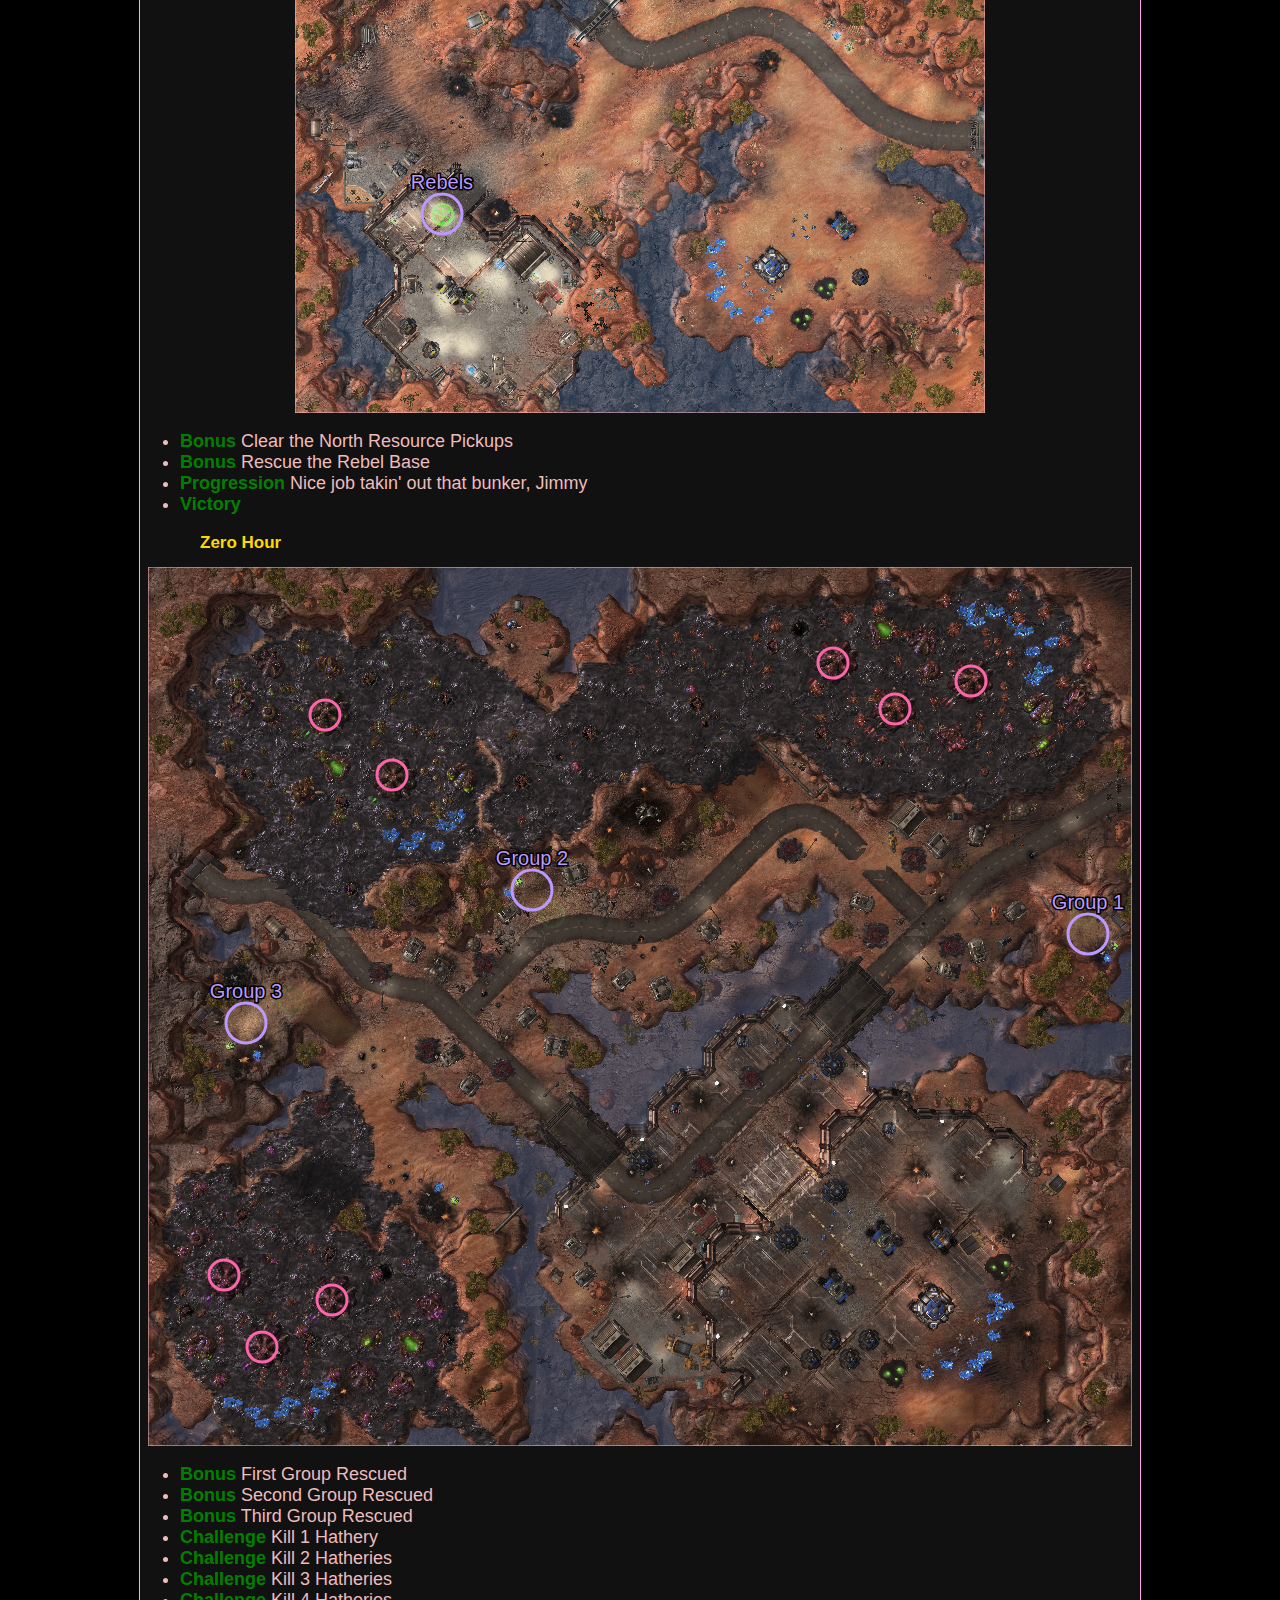
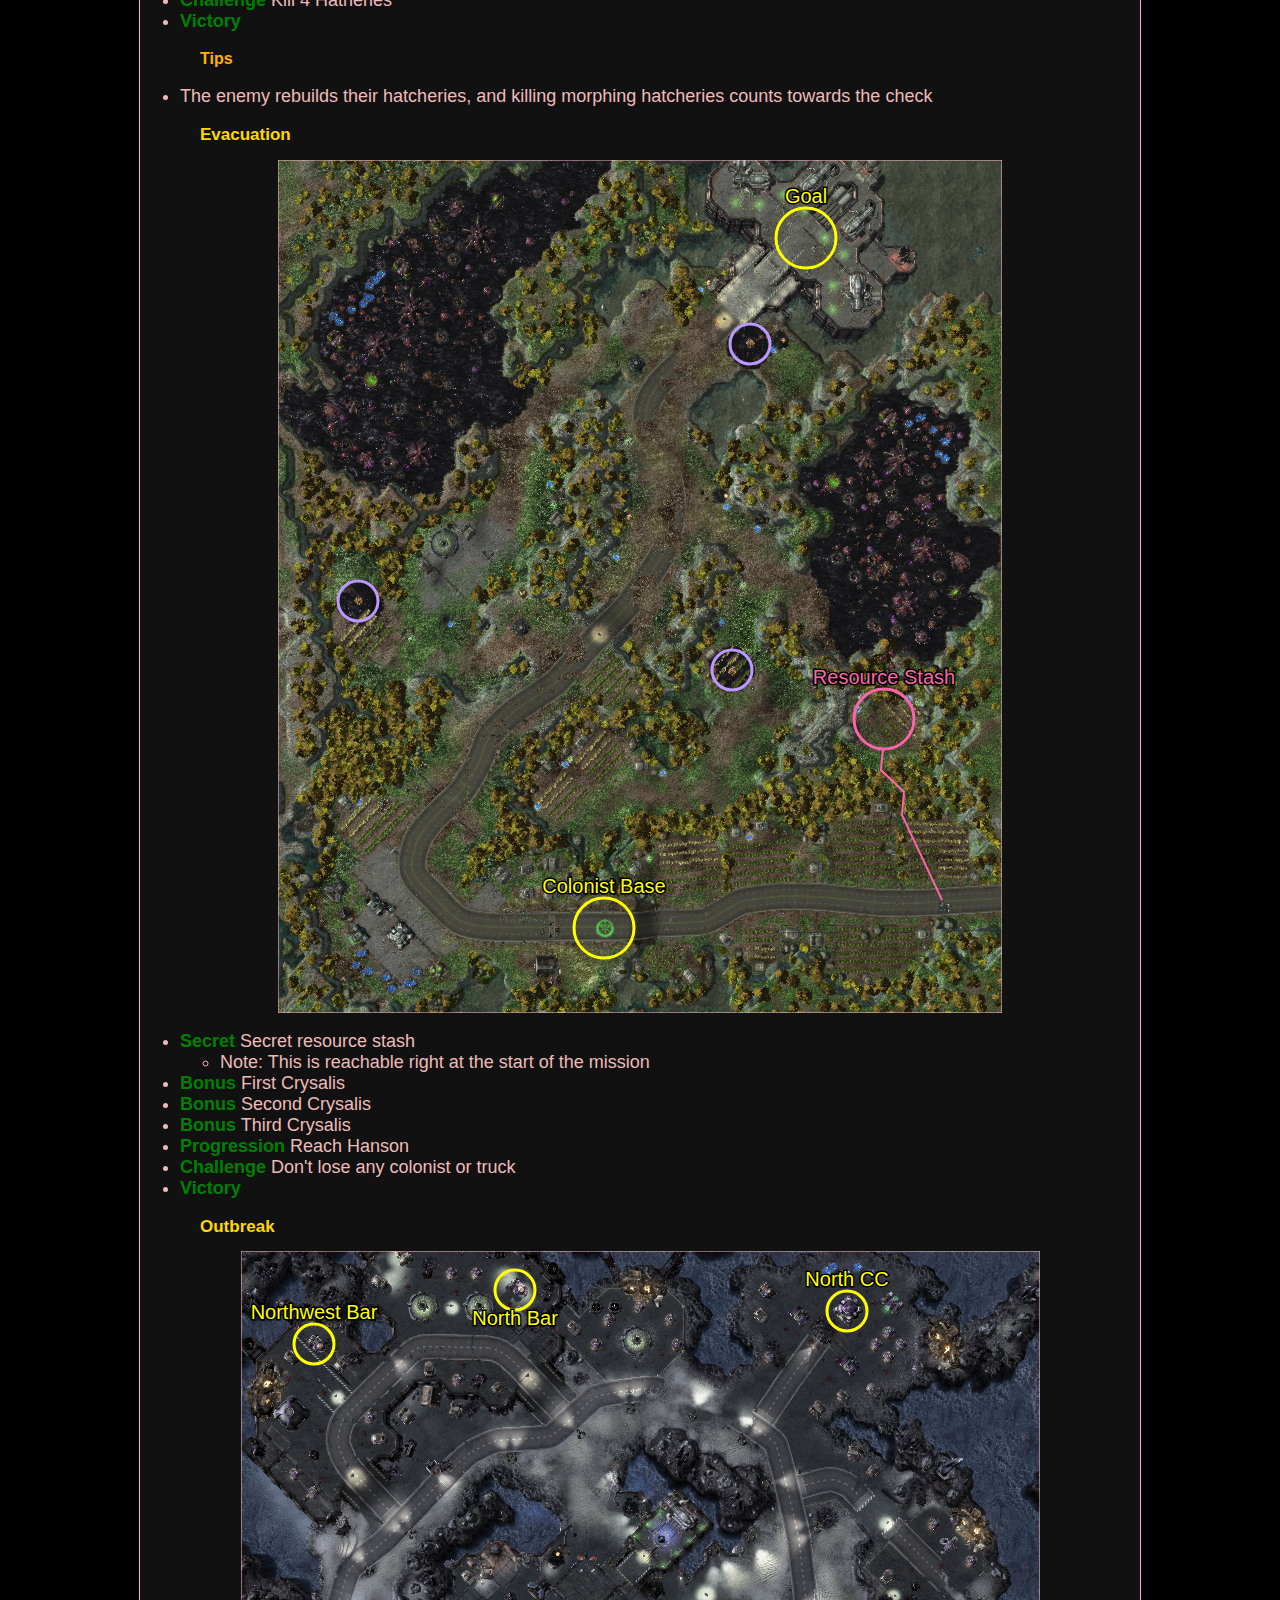
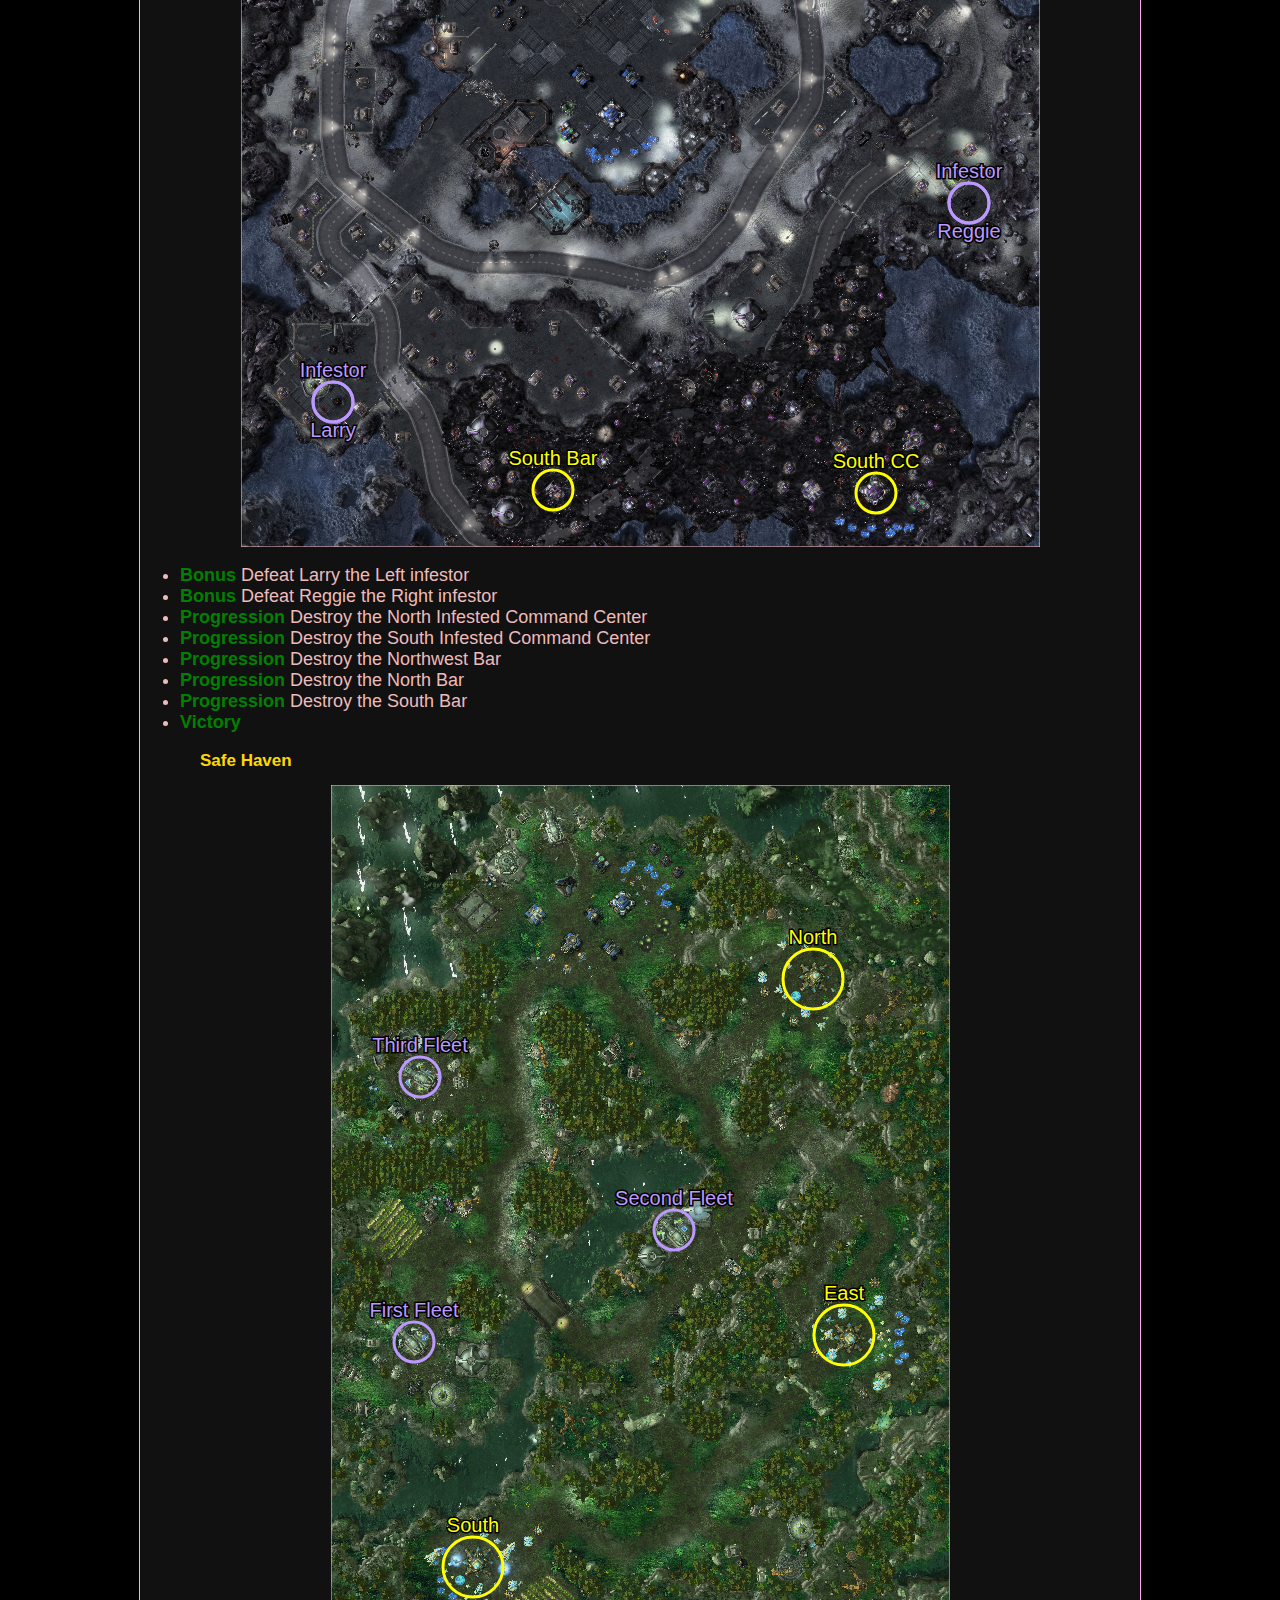
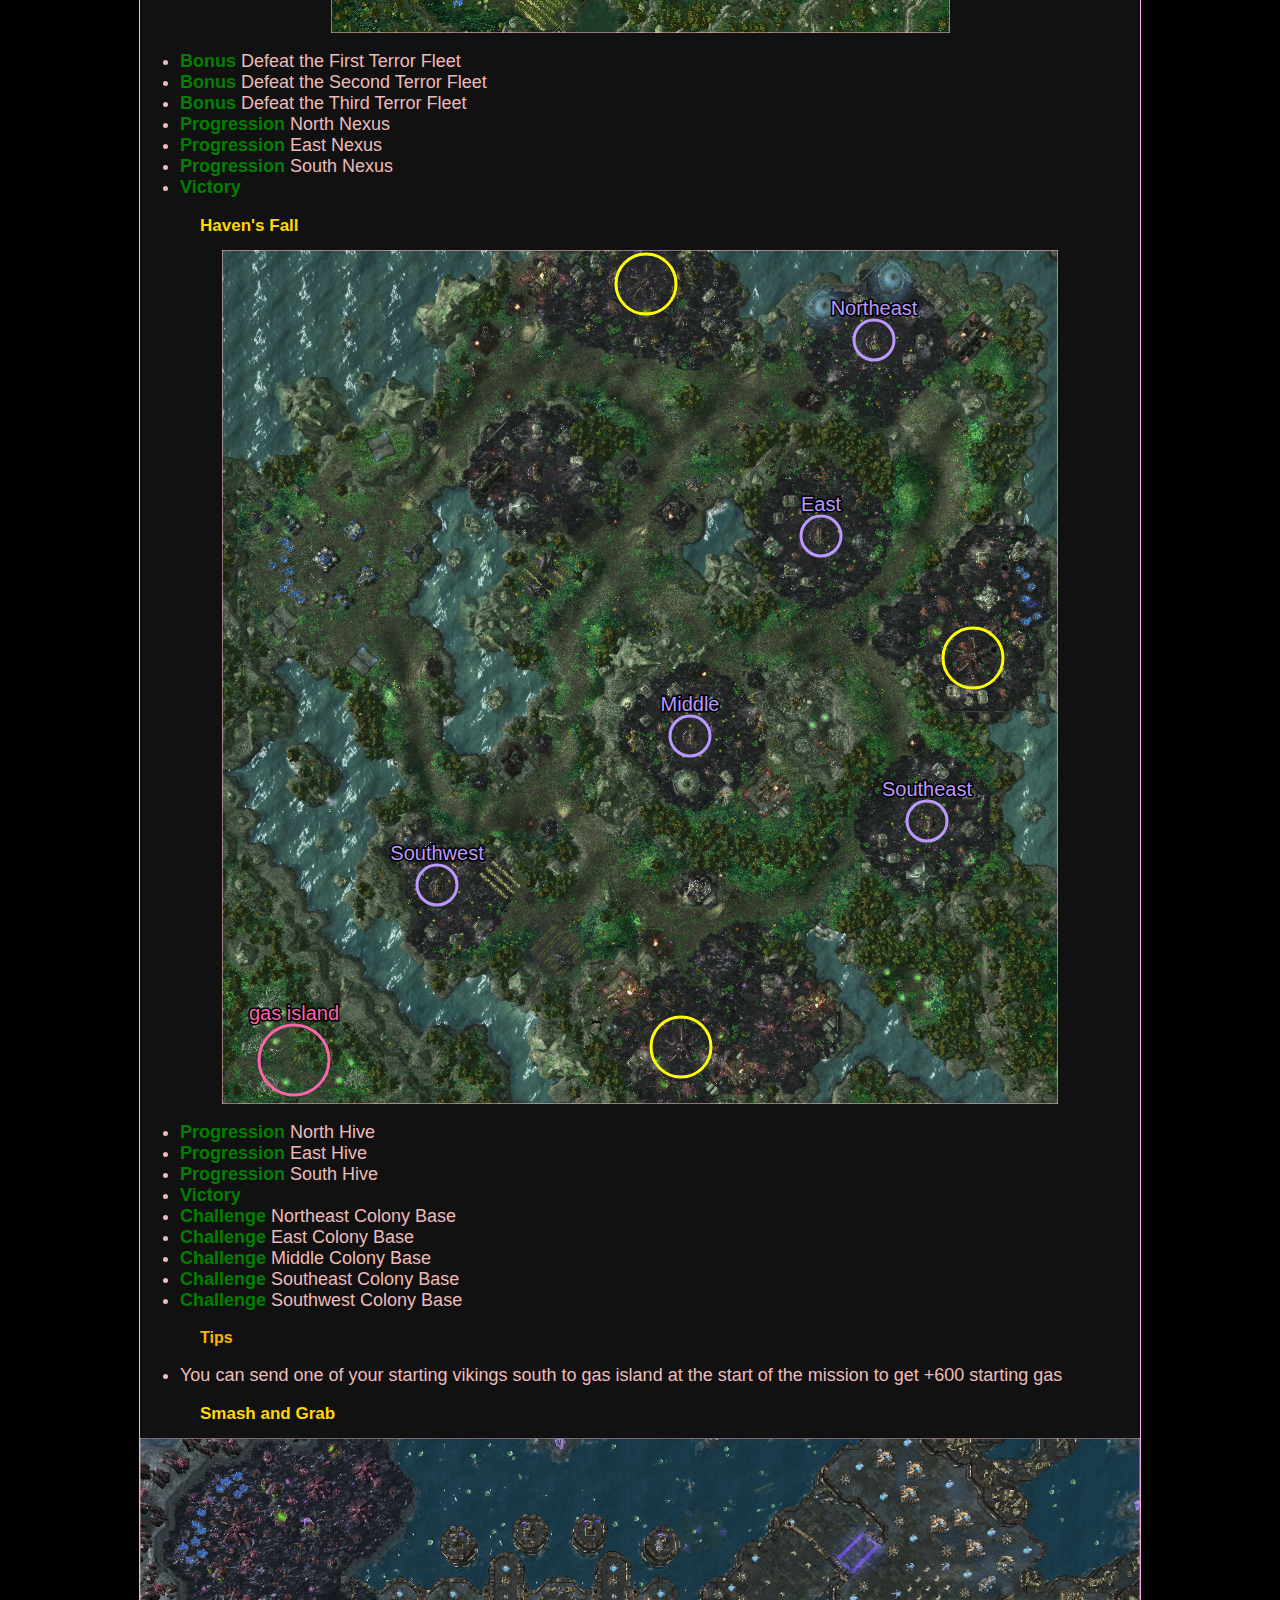
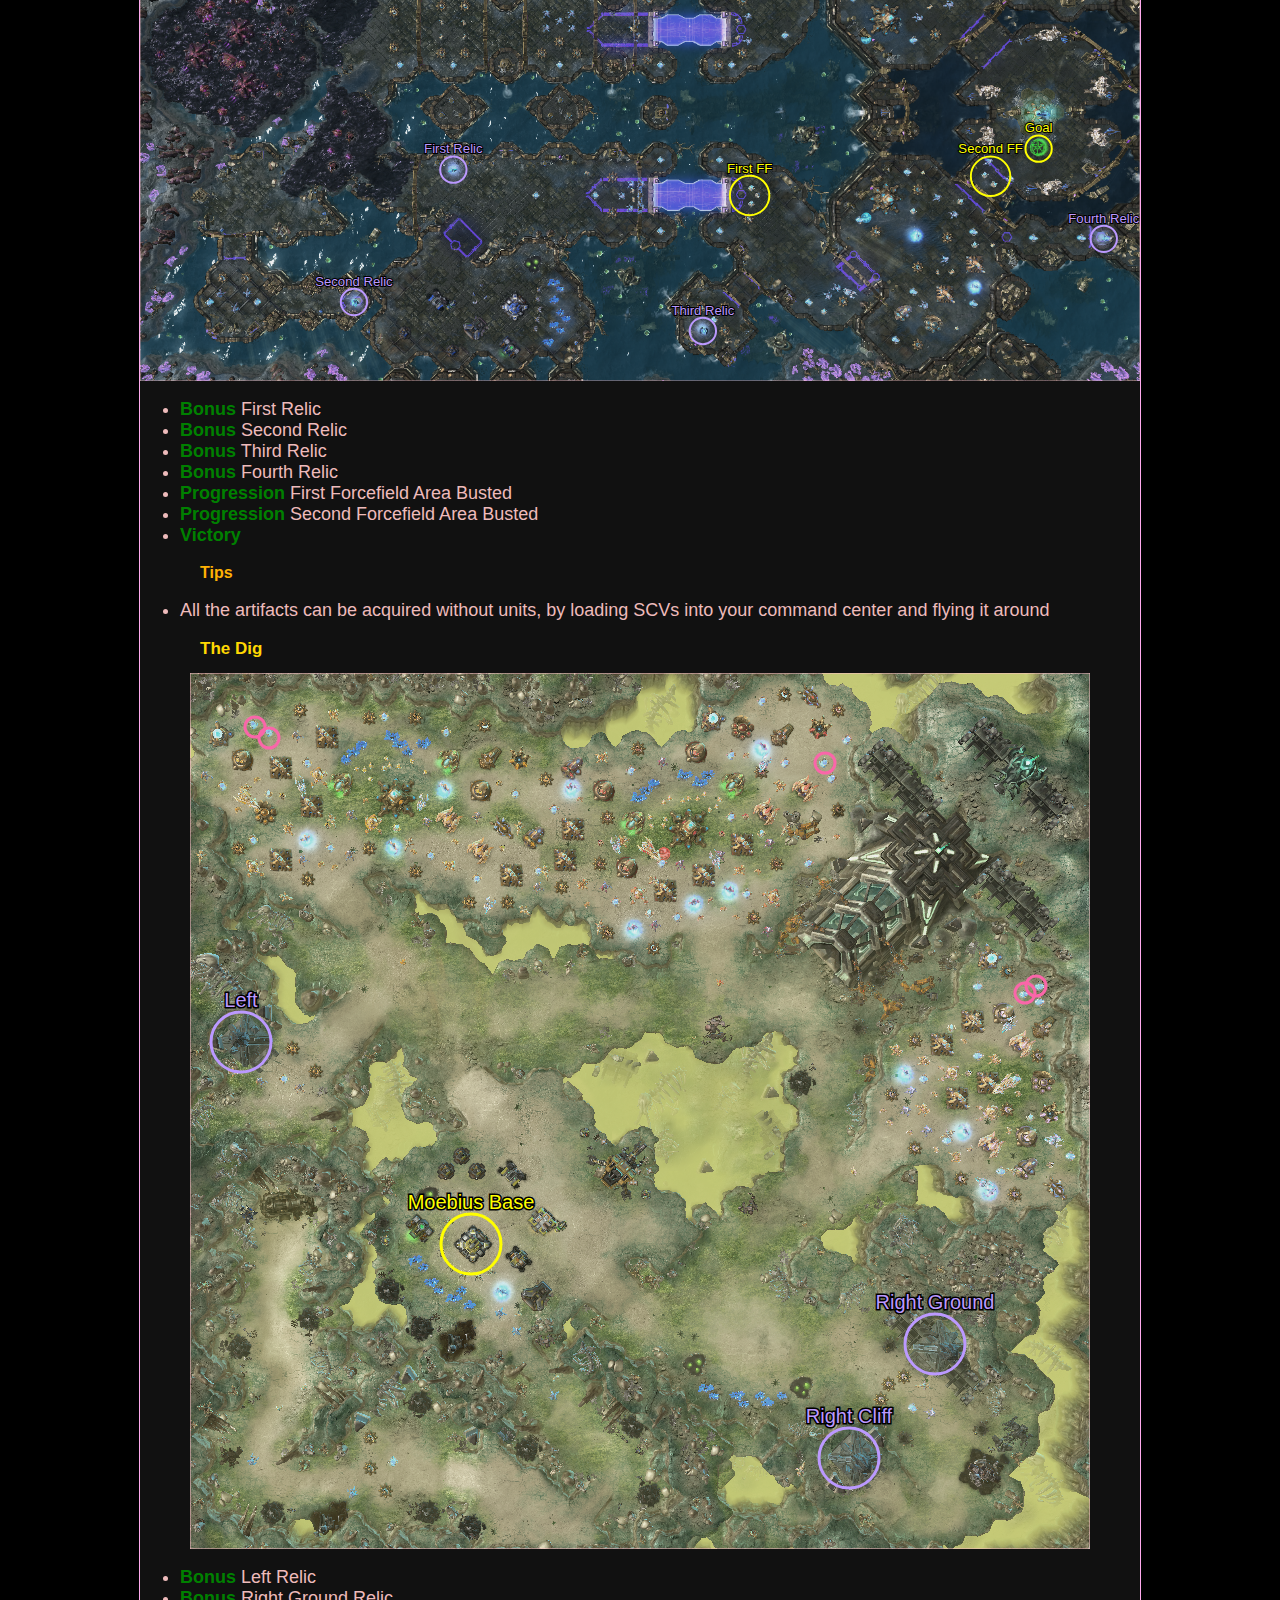
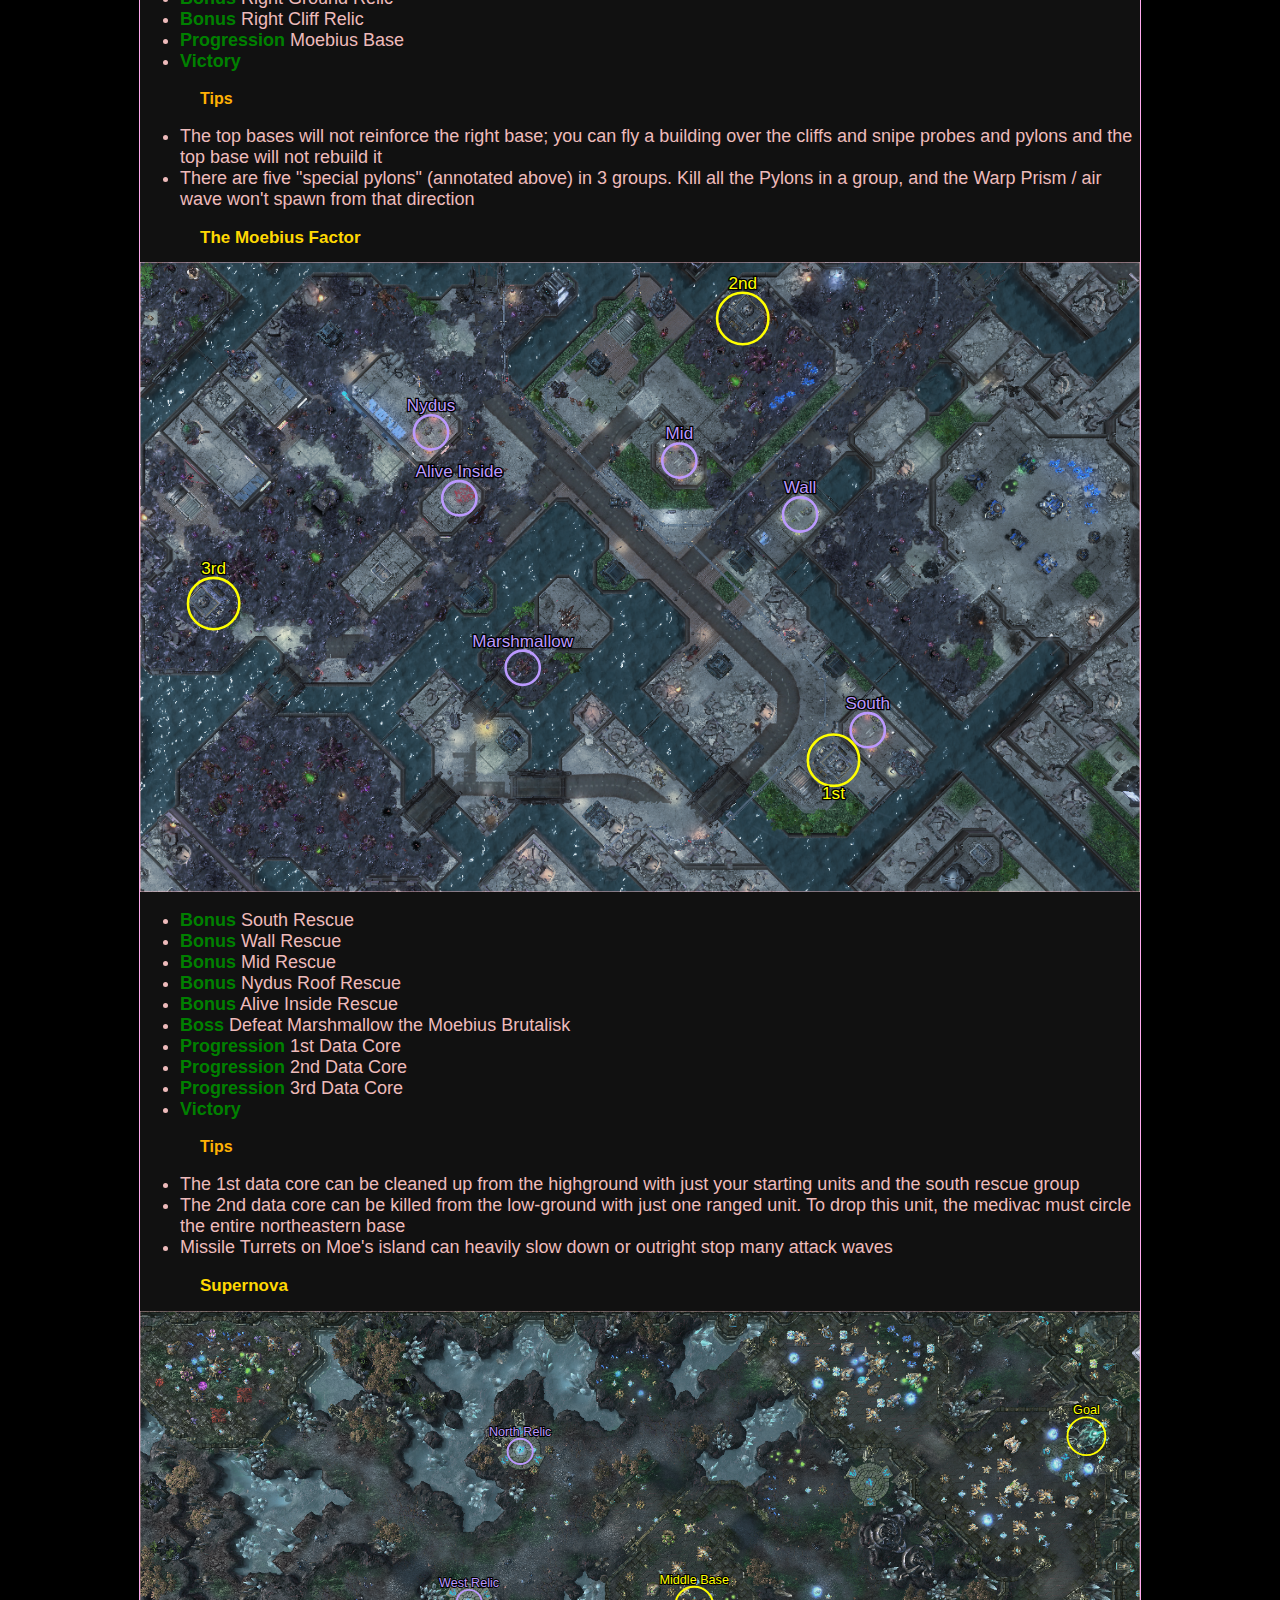
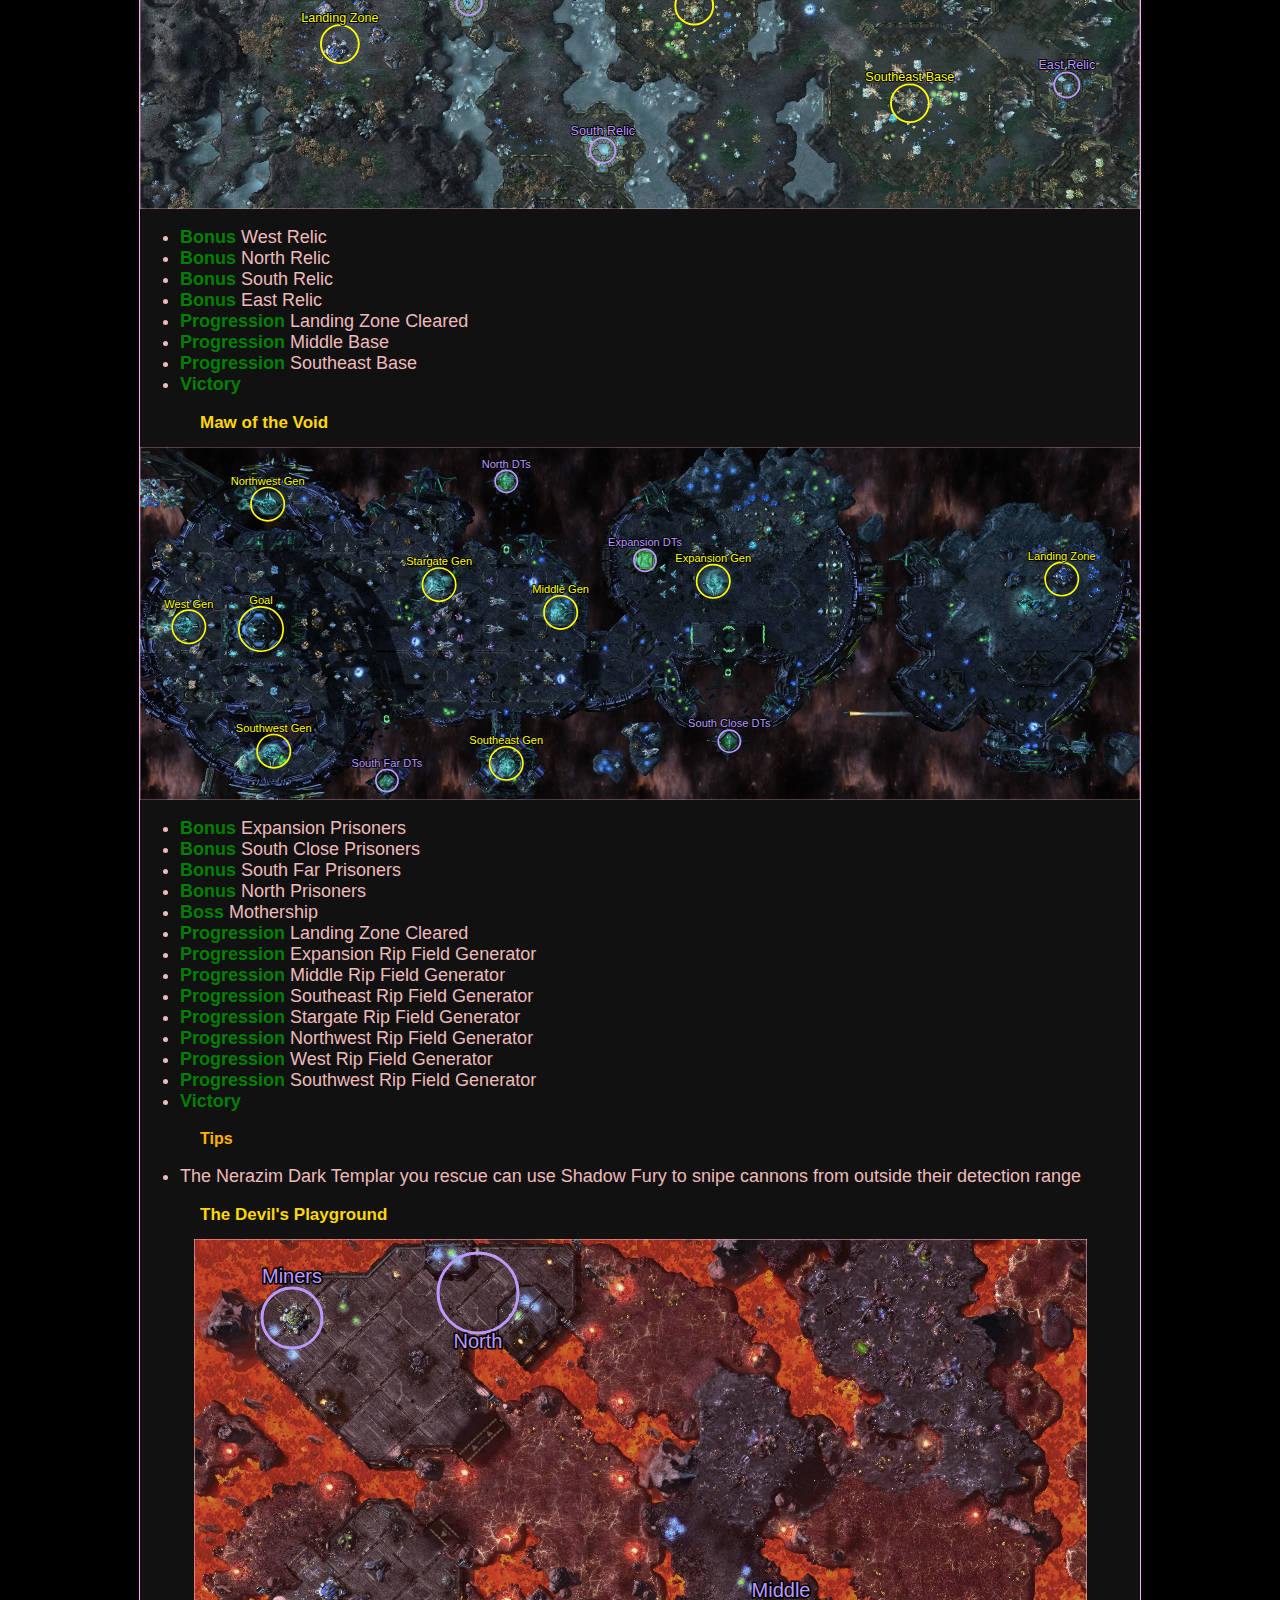
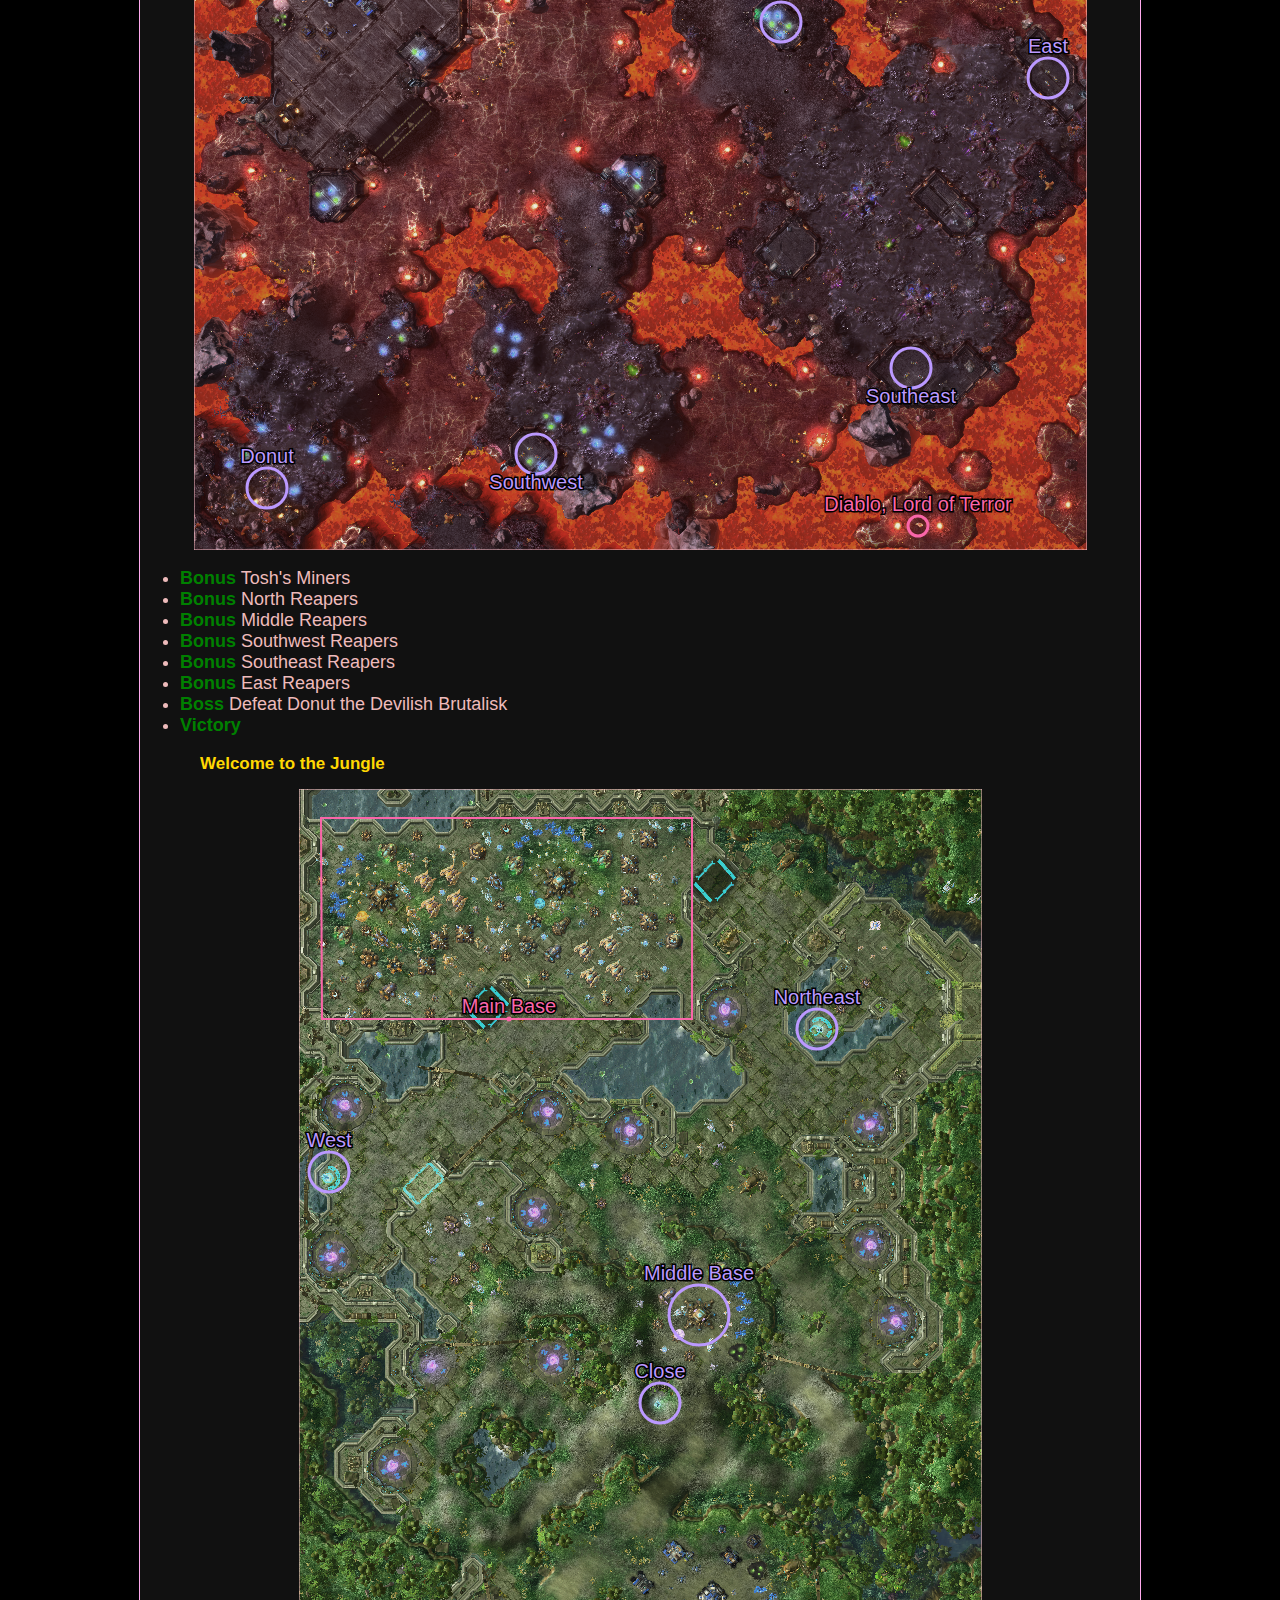
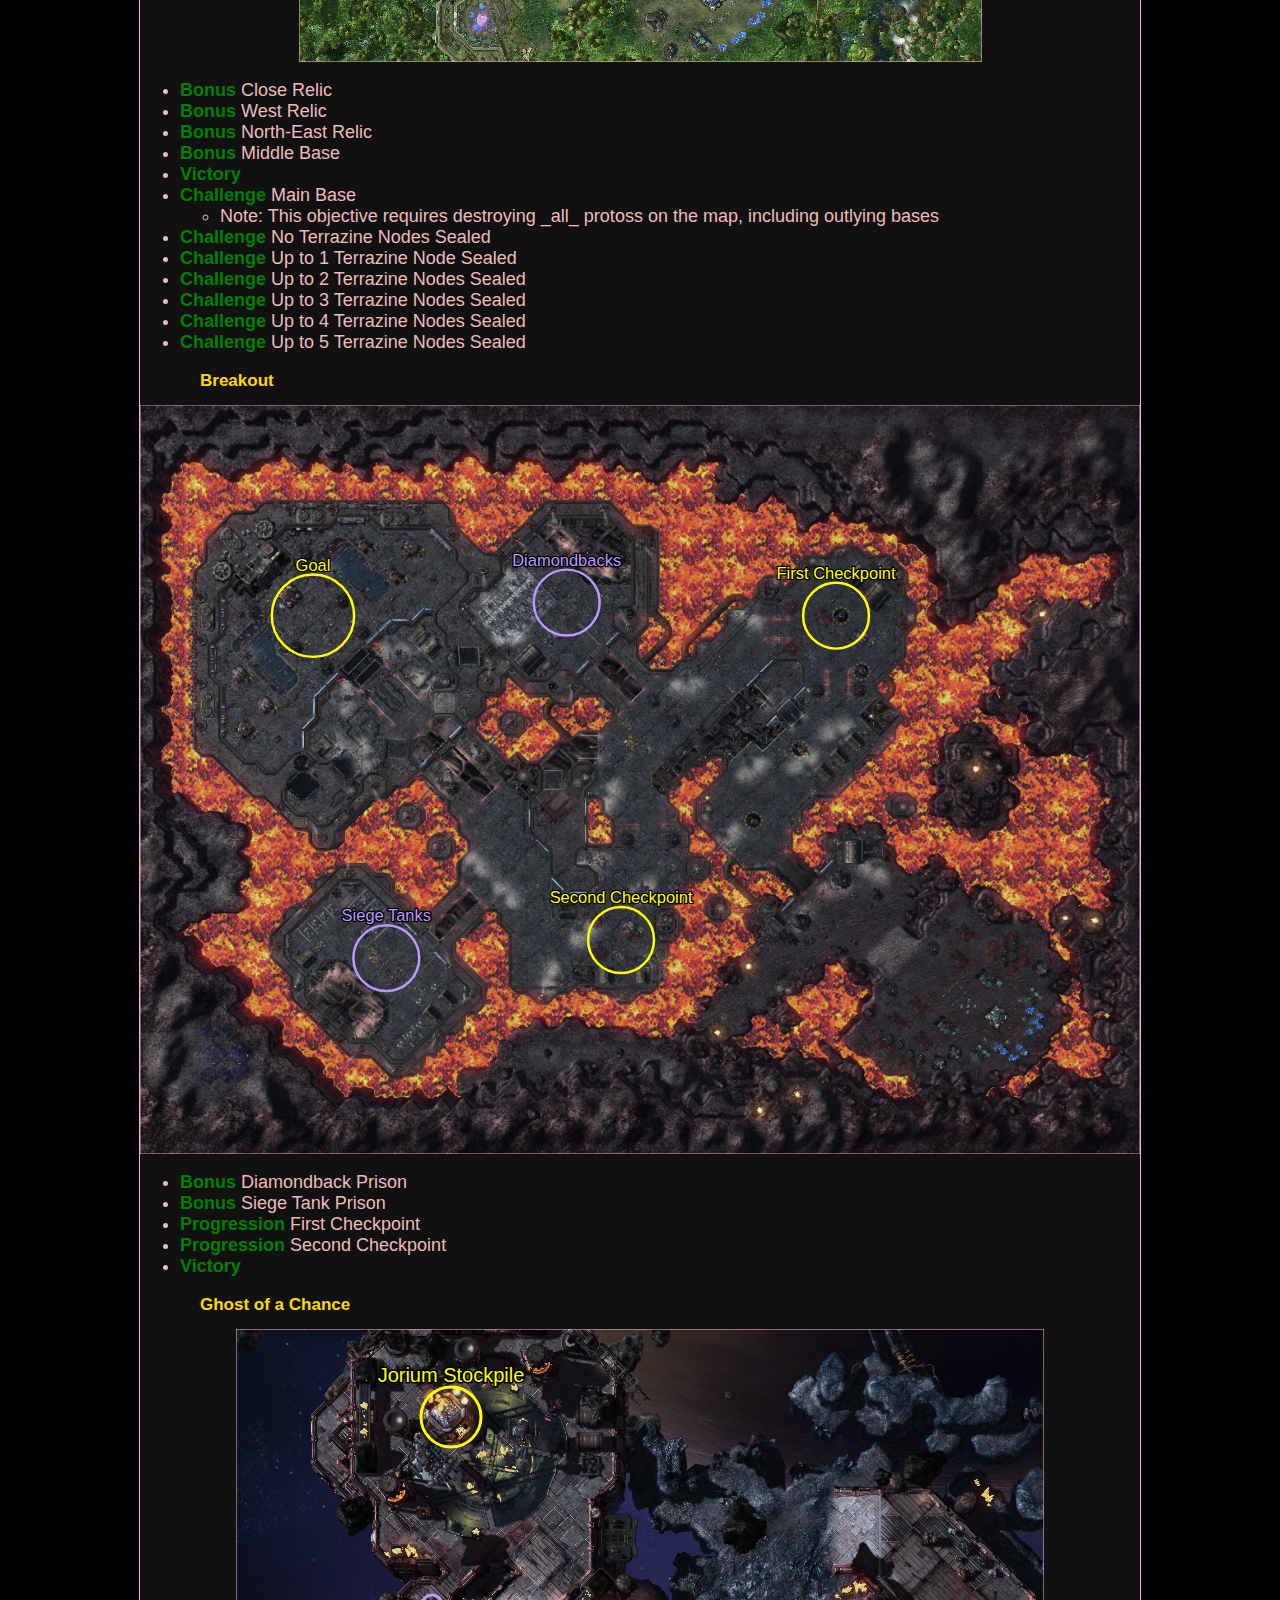
==== commit 270cc8ce: "Updated details on outbreak; added some verbs to location descriptions" ====
--- a/index.html
+++ b/index.html
@@ -78,8 +78,8 @@
 <h2><a id="The-Outlaws"></a>The Outlaws</h2>
 <img src="images/the_outlaws.svg" style="background-image: url(images/raw/the_outlaws.png?raw=true); background-size: 100% auto"/>
 <ul>
-<li><b>Bonus</b> North Resource Pickups</li>
-<li><b>Bonus</b> Rebel Base</li>
+<li><b>Bonus</b> Clear the North Resource Pickups</li>
+<li><b>Bonus</b> Rescue the Rebel Base</li>
 <li><b>Progression</b> Nice job takin' out that bunker, Jimmy</li>
 <li><b>Victory</b></li>
 </ul>
@@ -117,16 +117,21 @@
 <h2><a id="Outbreak"></a>Outbreak</h2>
 <img src="images/outbreak.svg" style="background-image: url(images/raw/outbreak.png?raw=true); background-size: 100% auto">
 <ul>
-<li><b>Bonus</b> Larry the Left infestor</li>
-<li><b>Bonus</b> Reggie the Right infestor</li>
+<li><b>Bonus</b> Defeat Larry the Left infestor</li>
+<li><b>Bonus</b> Defeat Reggie the Right infestor</li>
+<li><b>Progression</b> Destroy the North Infested Command Center</li>
+<li><b>Progression</b> Destroy the South Infested Command Center</li>
+<li><b>Progression</b> Destroy the Northwest Bar</li>
+<li><b>Progression</b> Destroy the North Bar</li>
+<li><b>Progression</b> Destroy the South Bar</li>
 <li><b>Victory</b></li>
 </ul>
 <h2><a id="Safe-Haven"></a>Safe Haven</h2>
 <img src="images/safe_haven.svg" style="background-image: url(images/raw/safe_haven.png?raw=true); background-size: 100% auto">
 <ul>
-<li><b>Bonus</b> First Terror Fleet</li>
-<li><b>Bonus</b> Second Terror Fleet</li>
-<li><b>Bonus</b> Third Terror Fleet</li>
+<li><b>Bonus</b> Defeat the First Terror Fleet</li>
+<li><b>Bonus</b> Defeat the Second Terror Fleet</li>
+<li><b>Bonus</b> Defeat the Third Terror Fleet</li>
 <li><b>Progression</b> North Nexus</li>
 <li><b>Progression</b> East Nexus</li>
 <li><b>Progression</b> South Nexus</li>
@@ -186,7 +191,7 @@
 <li><b>Bonus</b> Mid Rescue</li>
 <li><b>Bonus</b> Nydus Roof Rescue</li>
 <li><b>Bonus</b> Alive Inside Rescue</li>
-<li><b>Boss</b> Marshmallow the Moebius Brutalisk</li>
+<li><b>Boss</b> Defeat Marshmallow the Moebius Brutalisk</li>
 <li><b>Progression</b> 1st Data Core</li>
 <li><b>Progression</b> 2nd Data Core</li>
 <li><b>Progression</b> 3rd Data Core</li>
@@ -241,7 +246,7 @@
 <li><b>Bonus</b> Southwest Reapers</li>
 <li><b>Bonus</b> Southeast Reapers</li>
 <li><b>Bonus</b> East Reapers</li>
-<li><b>Boss</b> Donut the Devil's Brutalisk</li>
+<li><b>Boss</b> Defeat Donut the Devilish Brutalisk</li>
 <li><b>Victory</b></li>
 </ul>
 <h2><a id="Welcome-to-the-Jungle"></a>Welcome to the Jungle</h2>
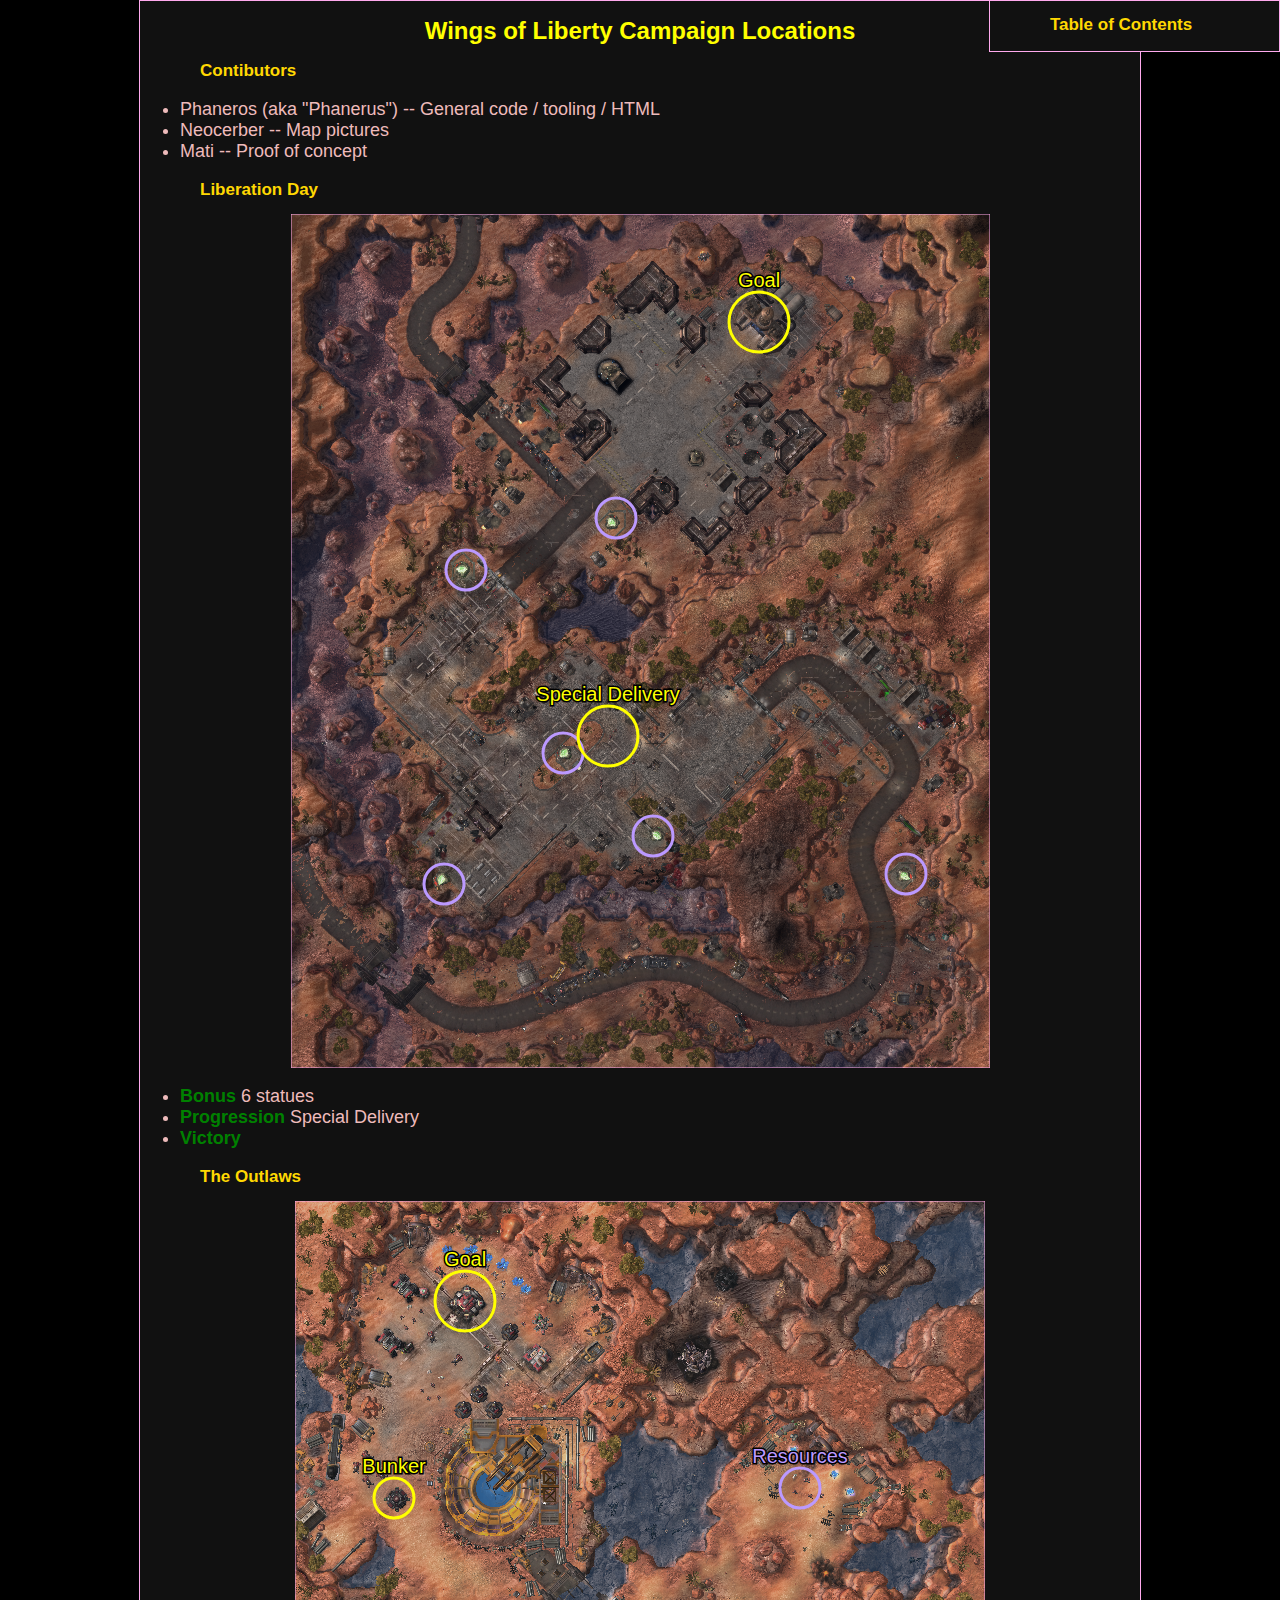
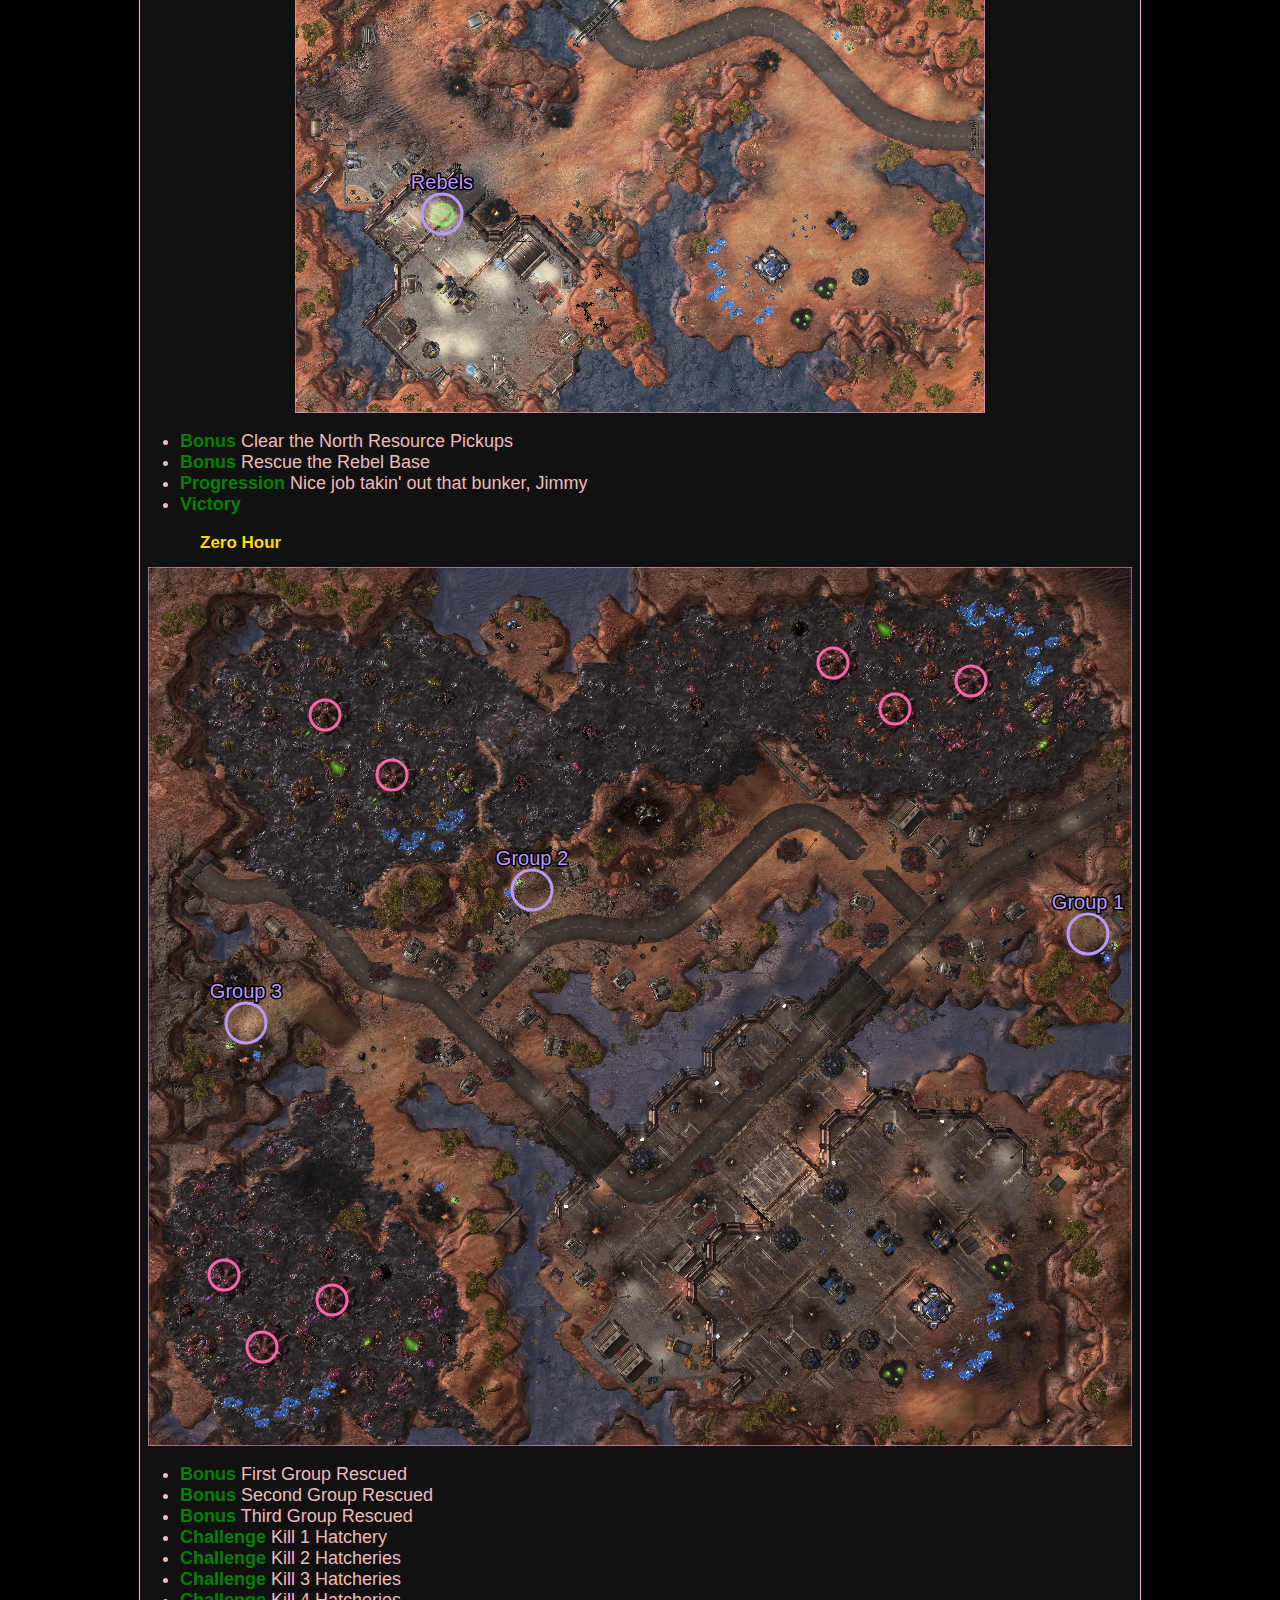
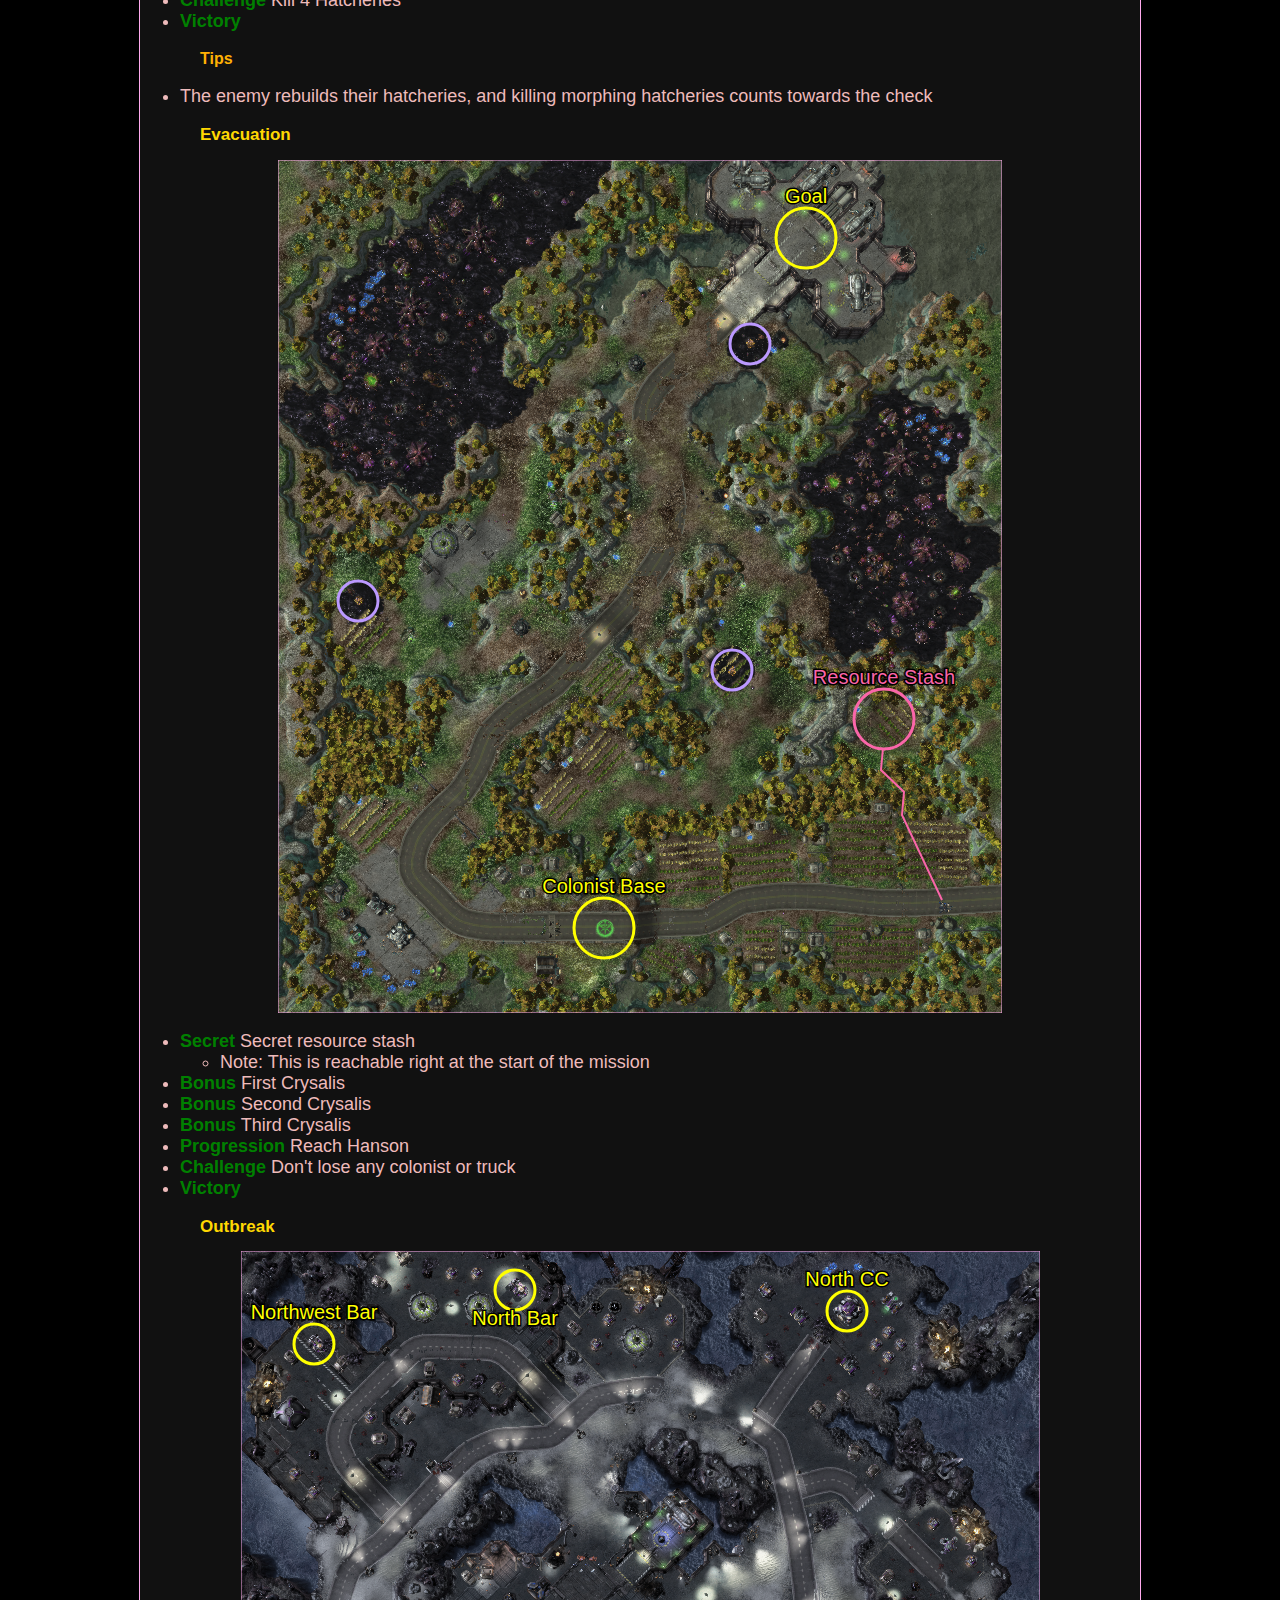
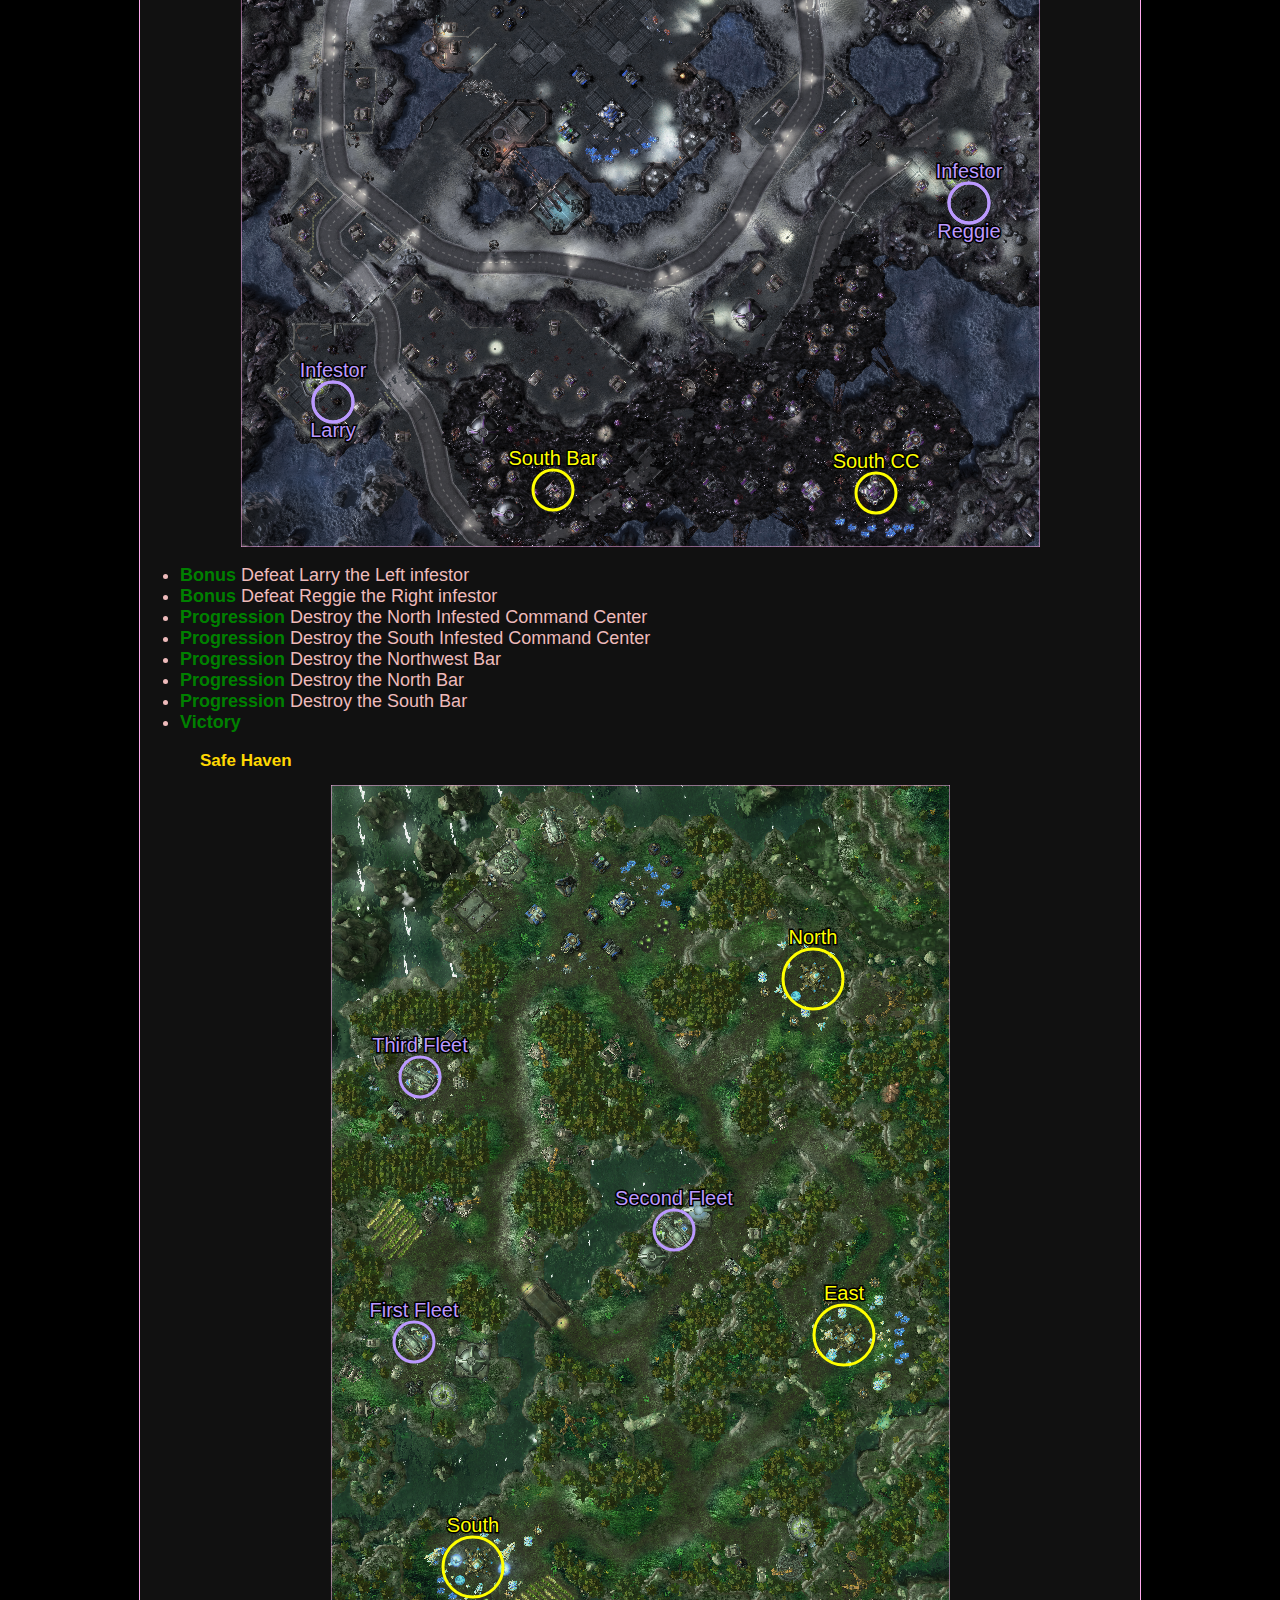
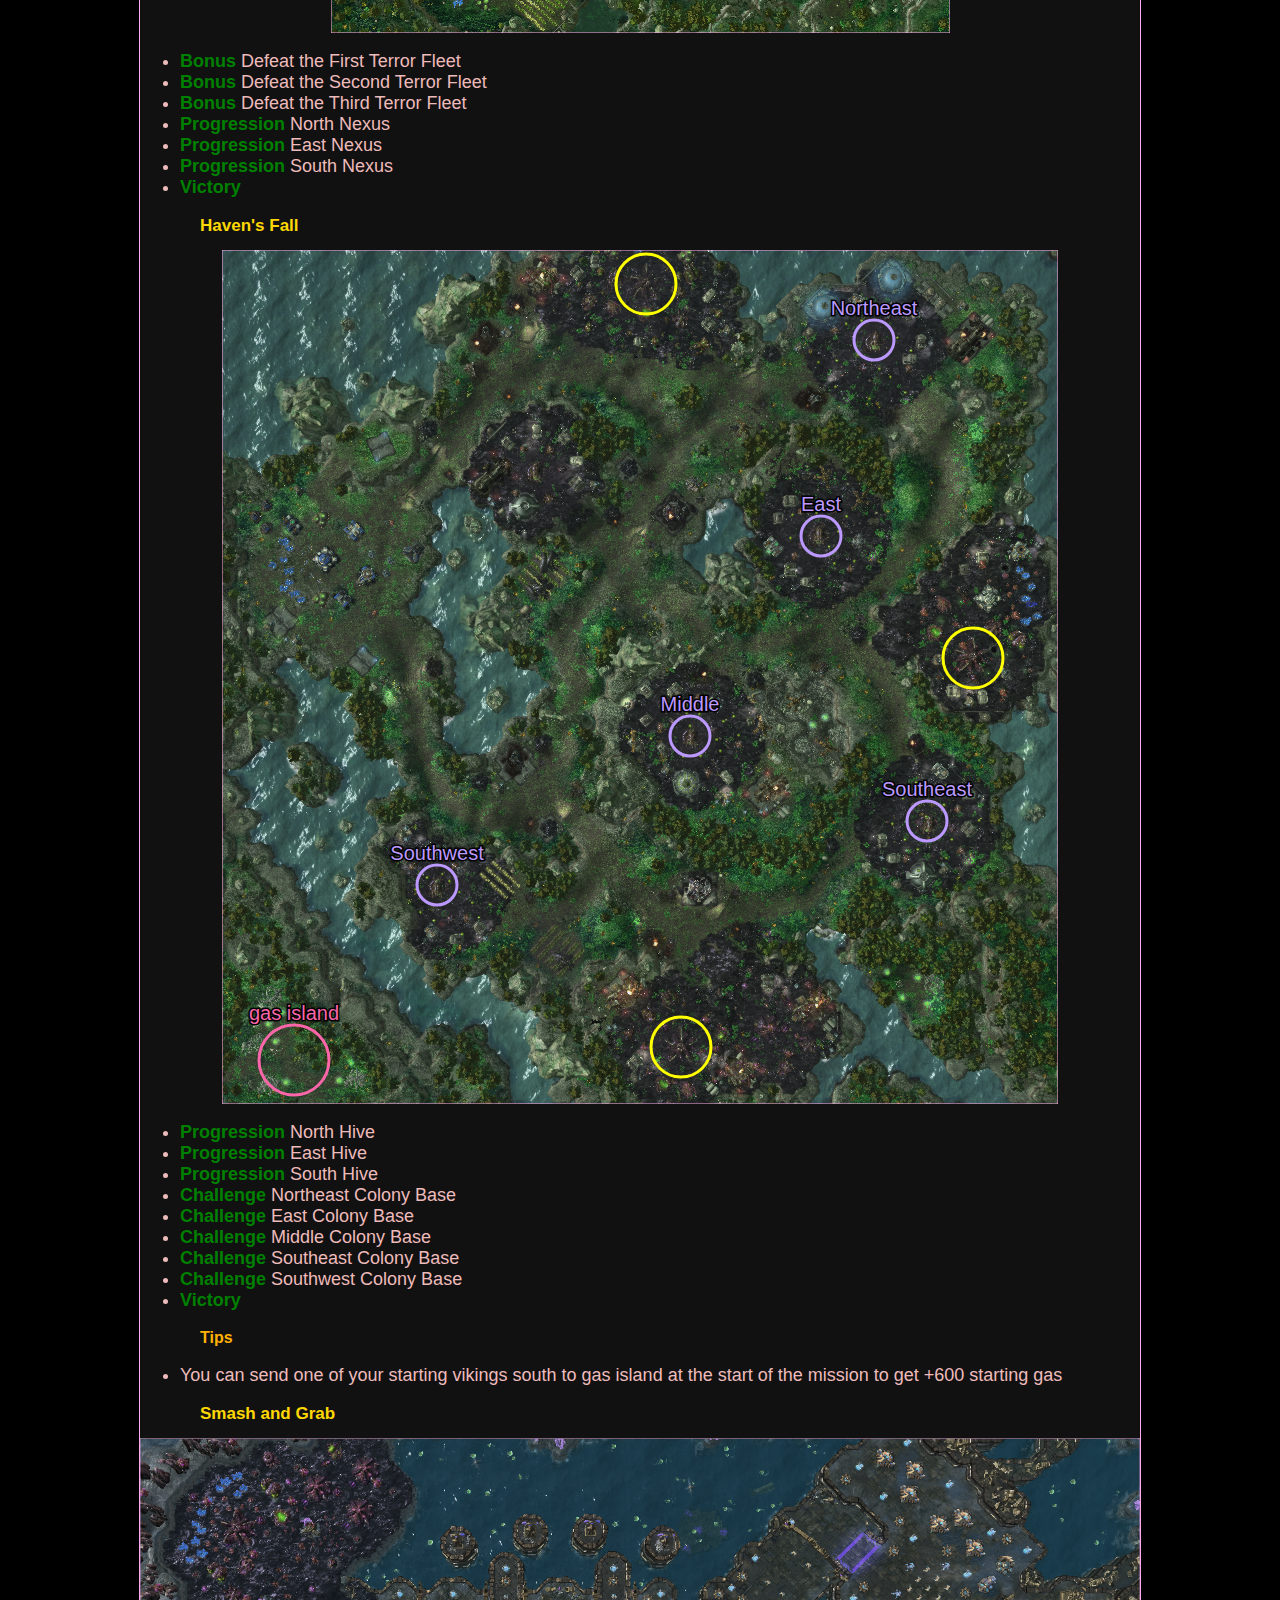
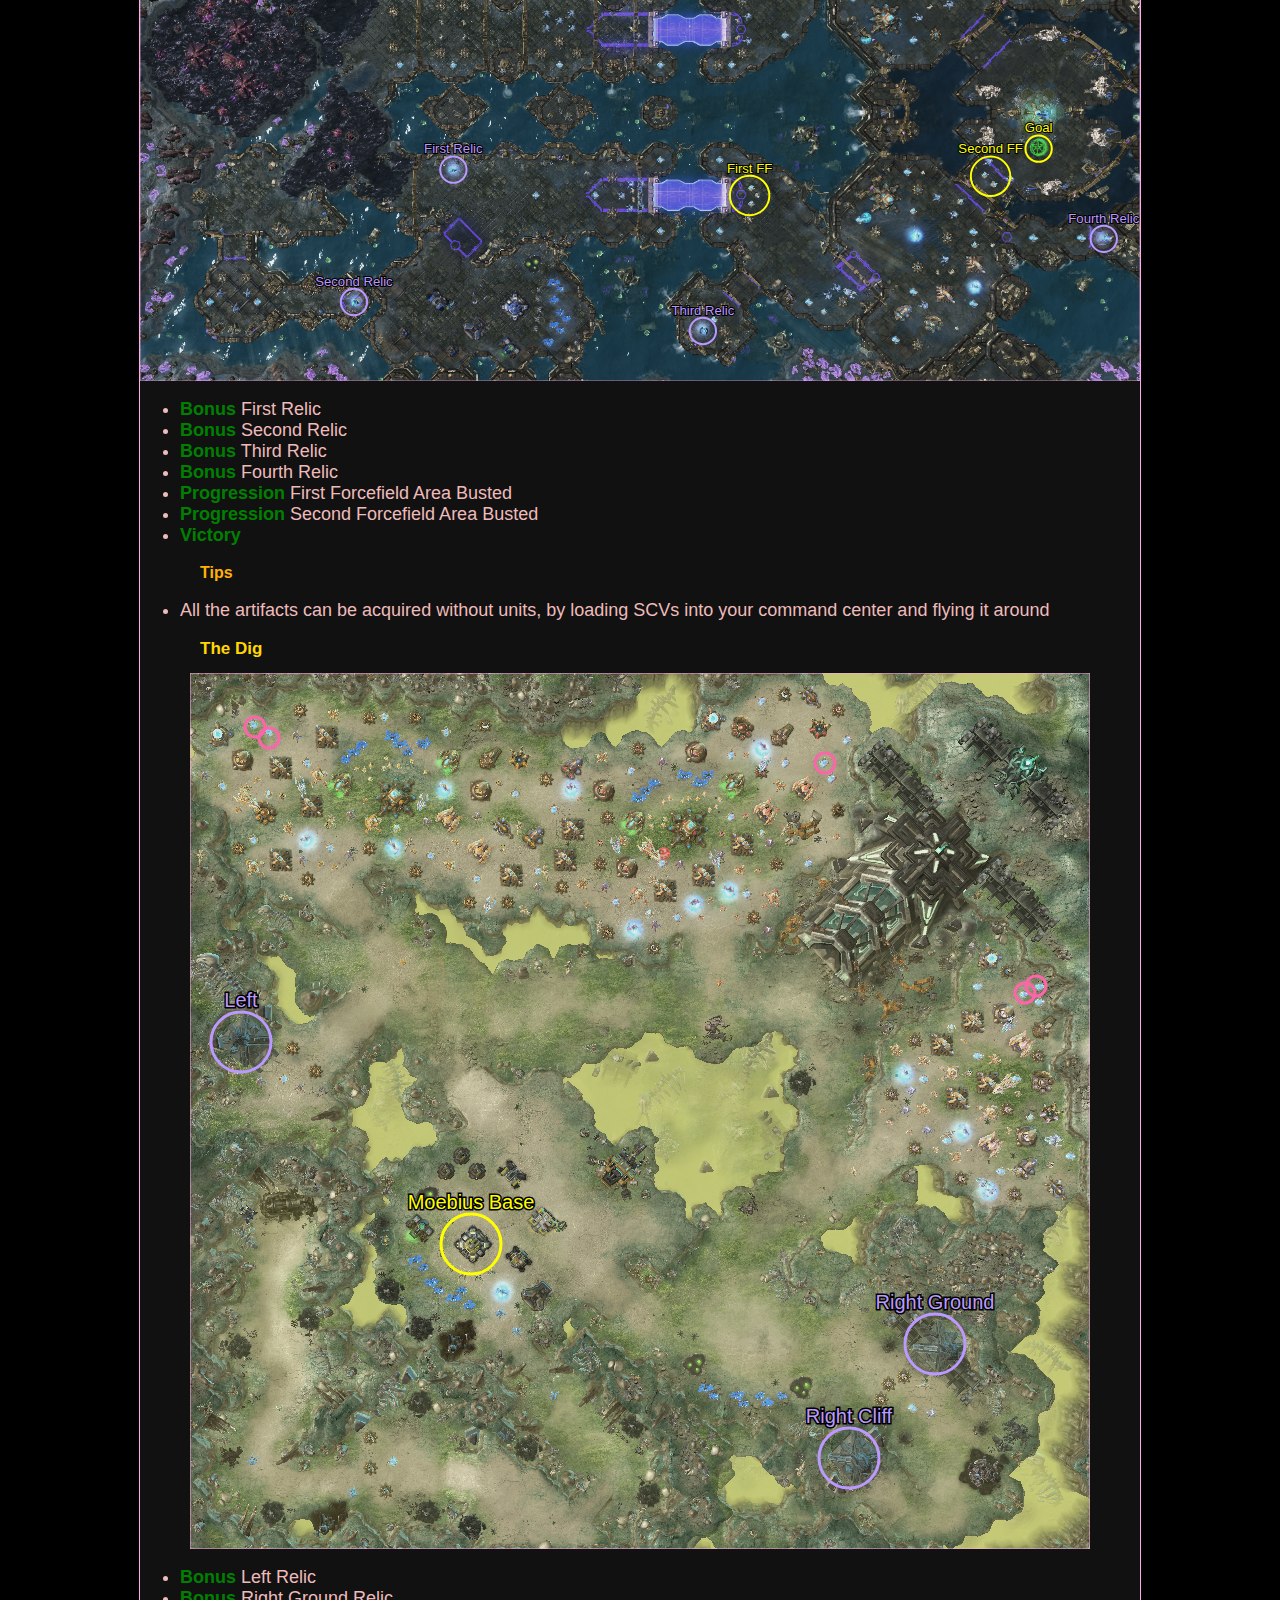
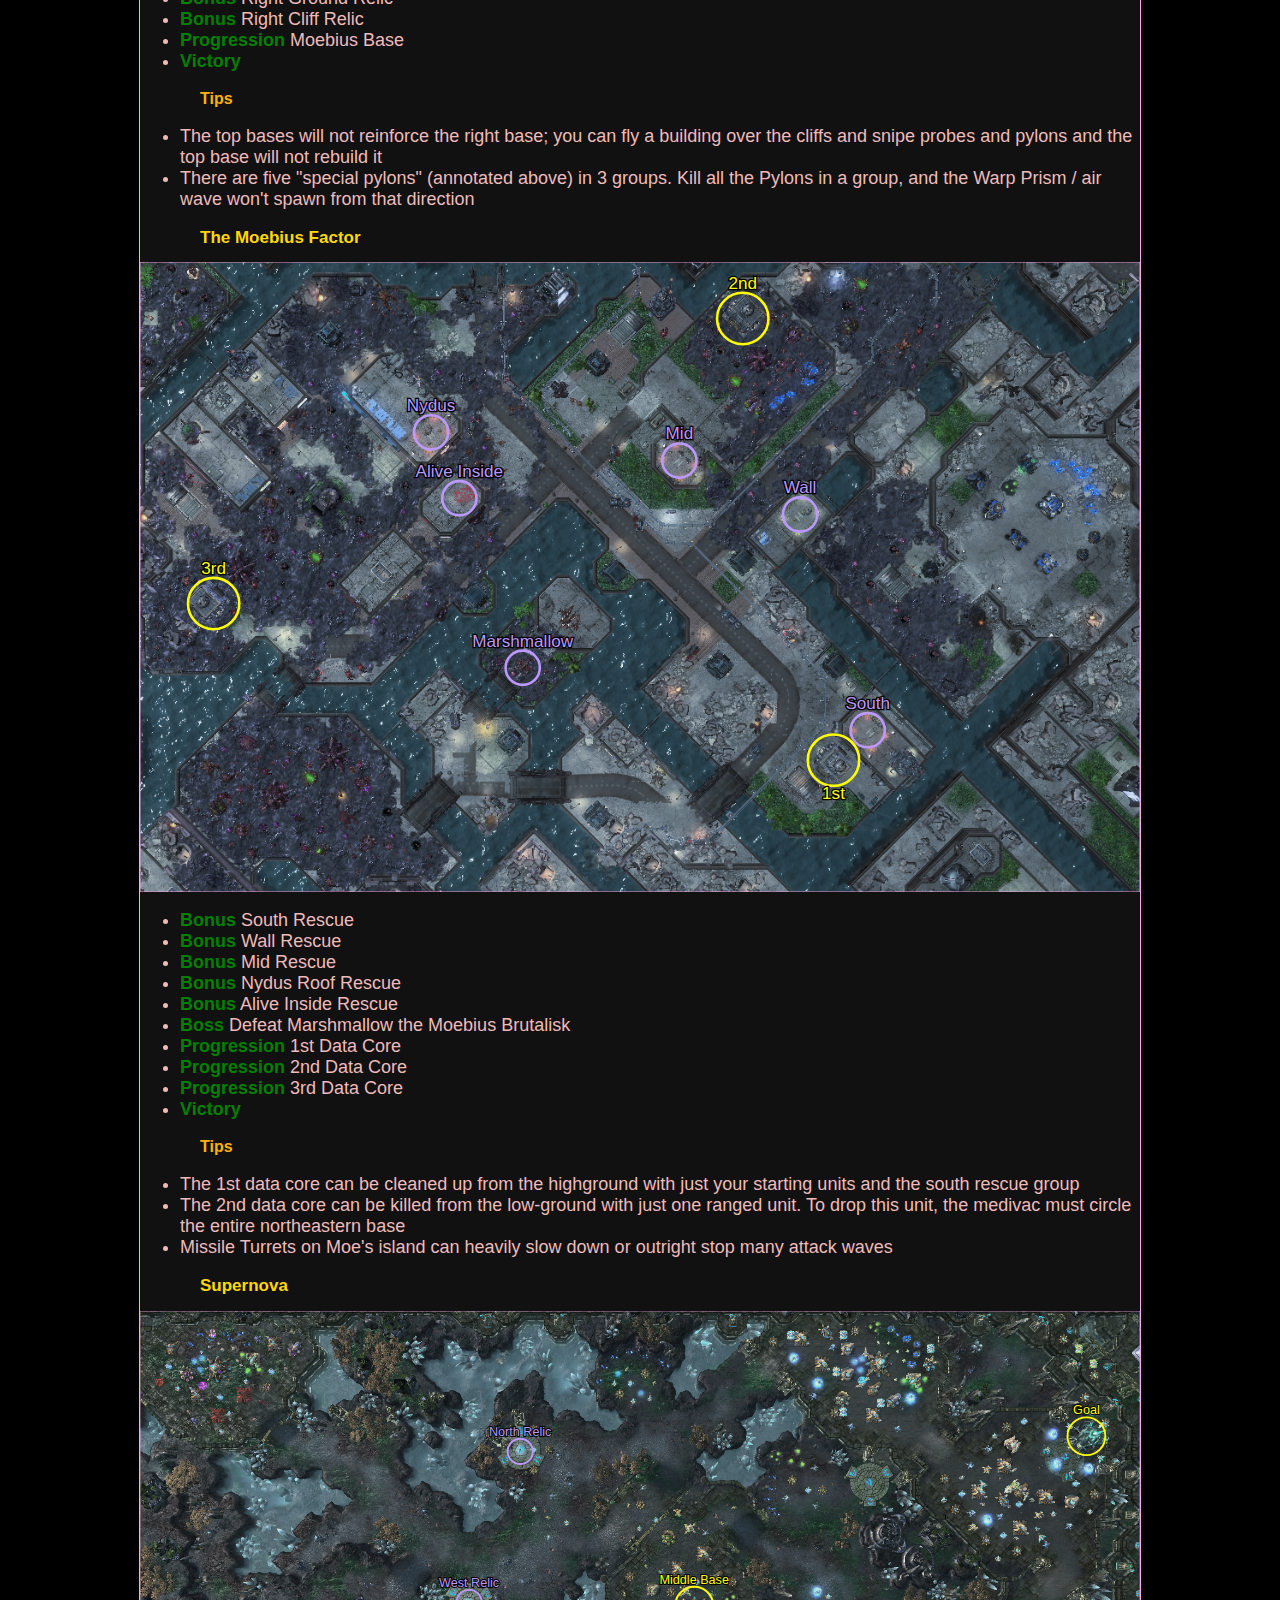
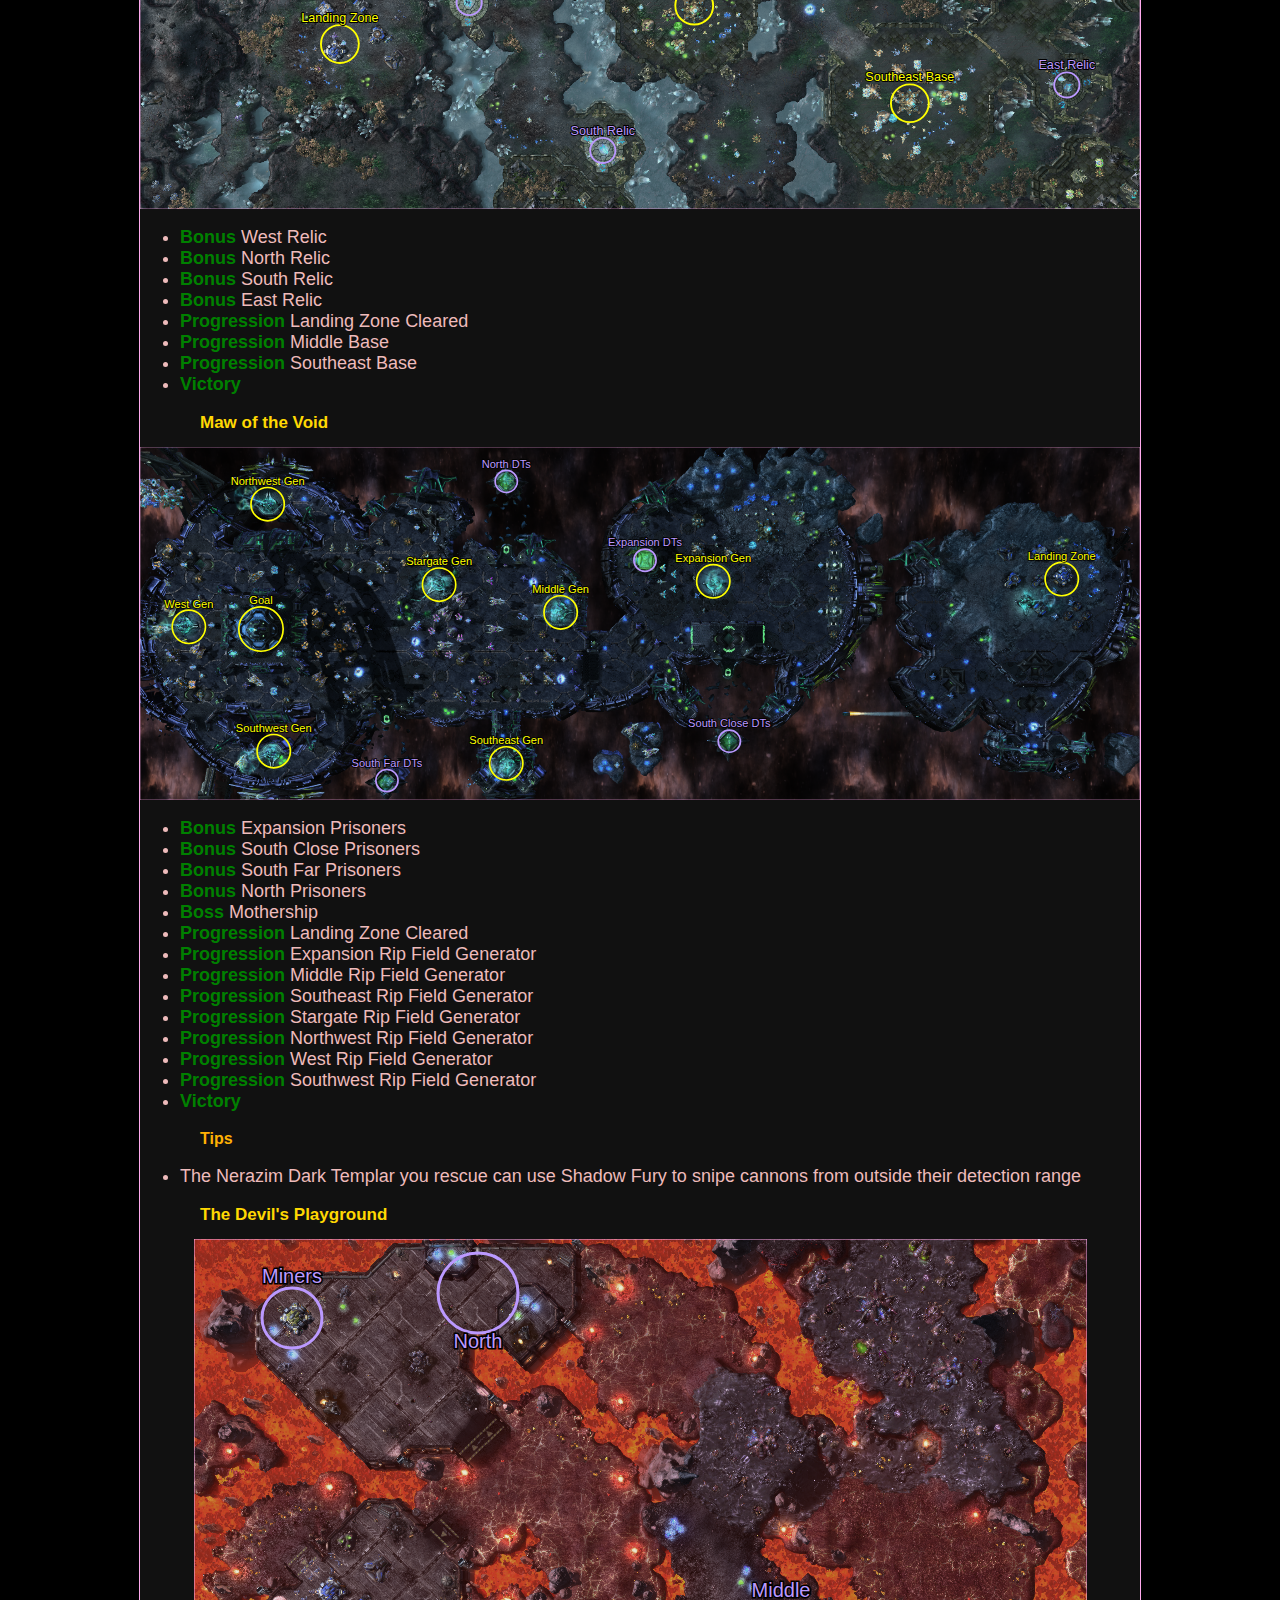
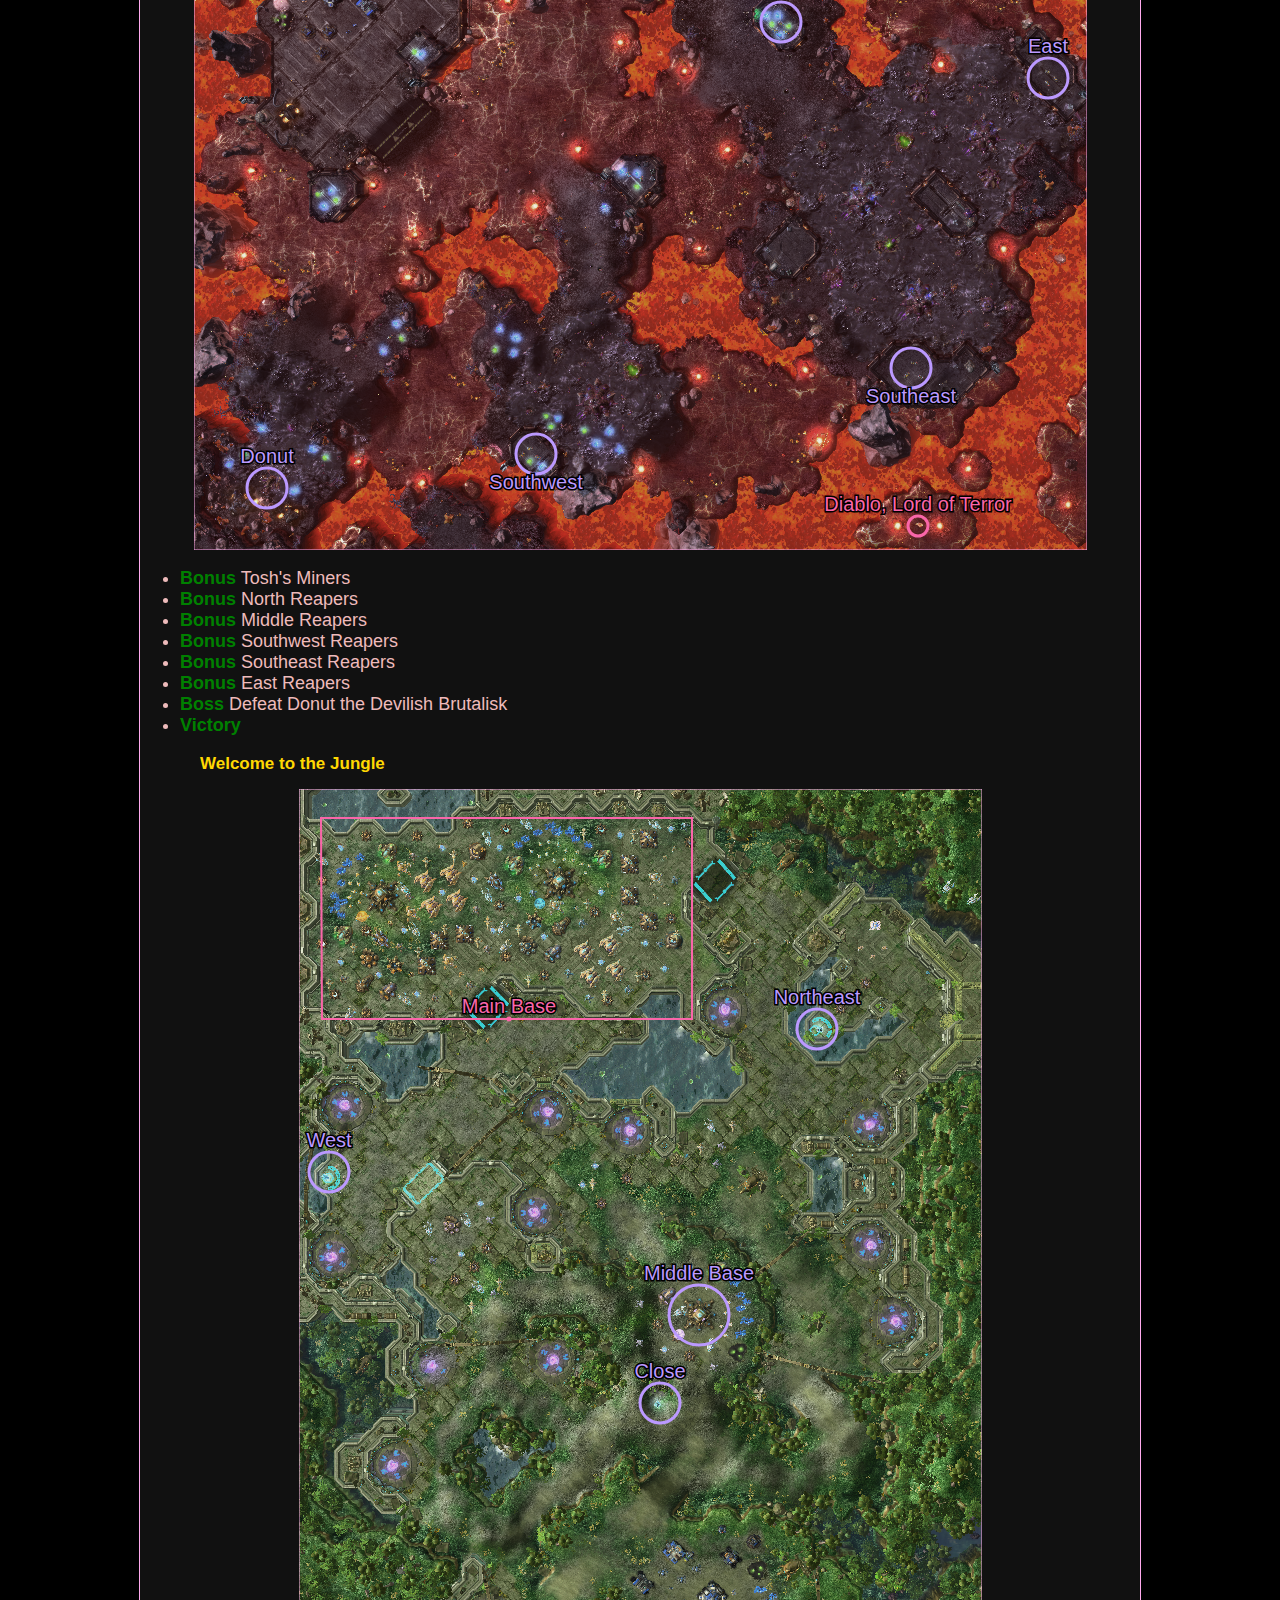
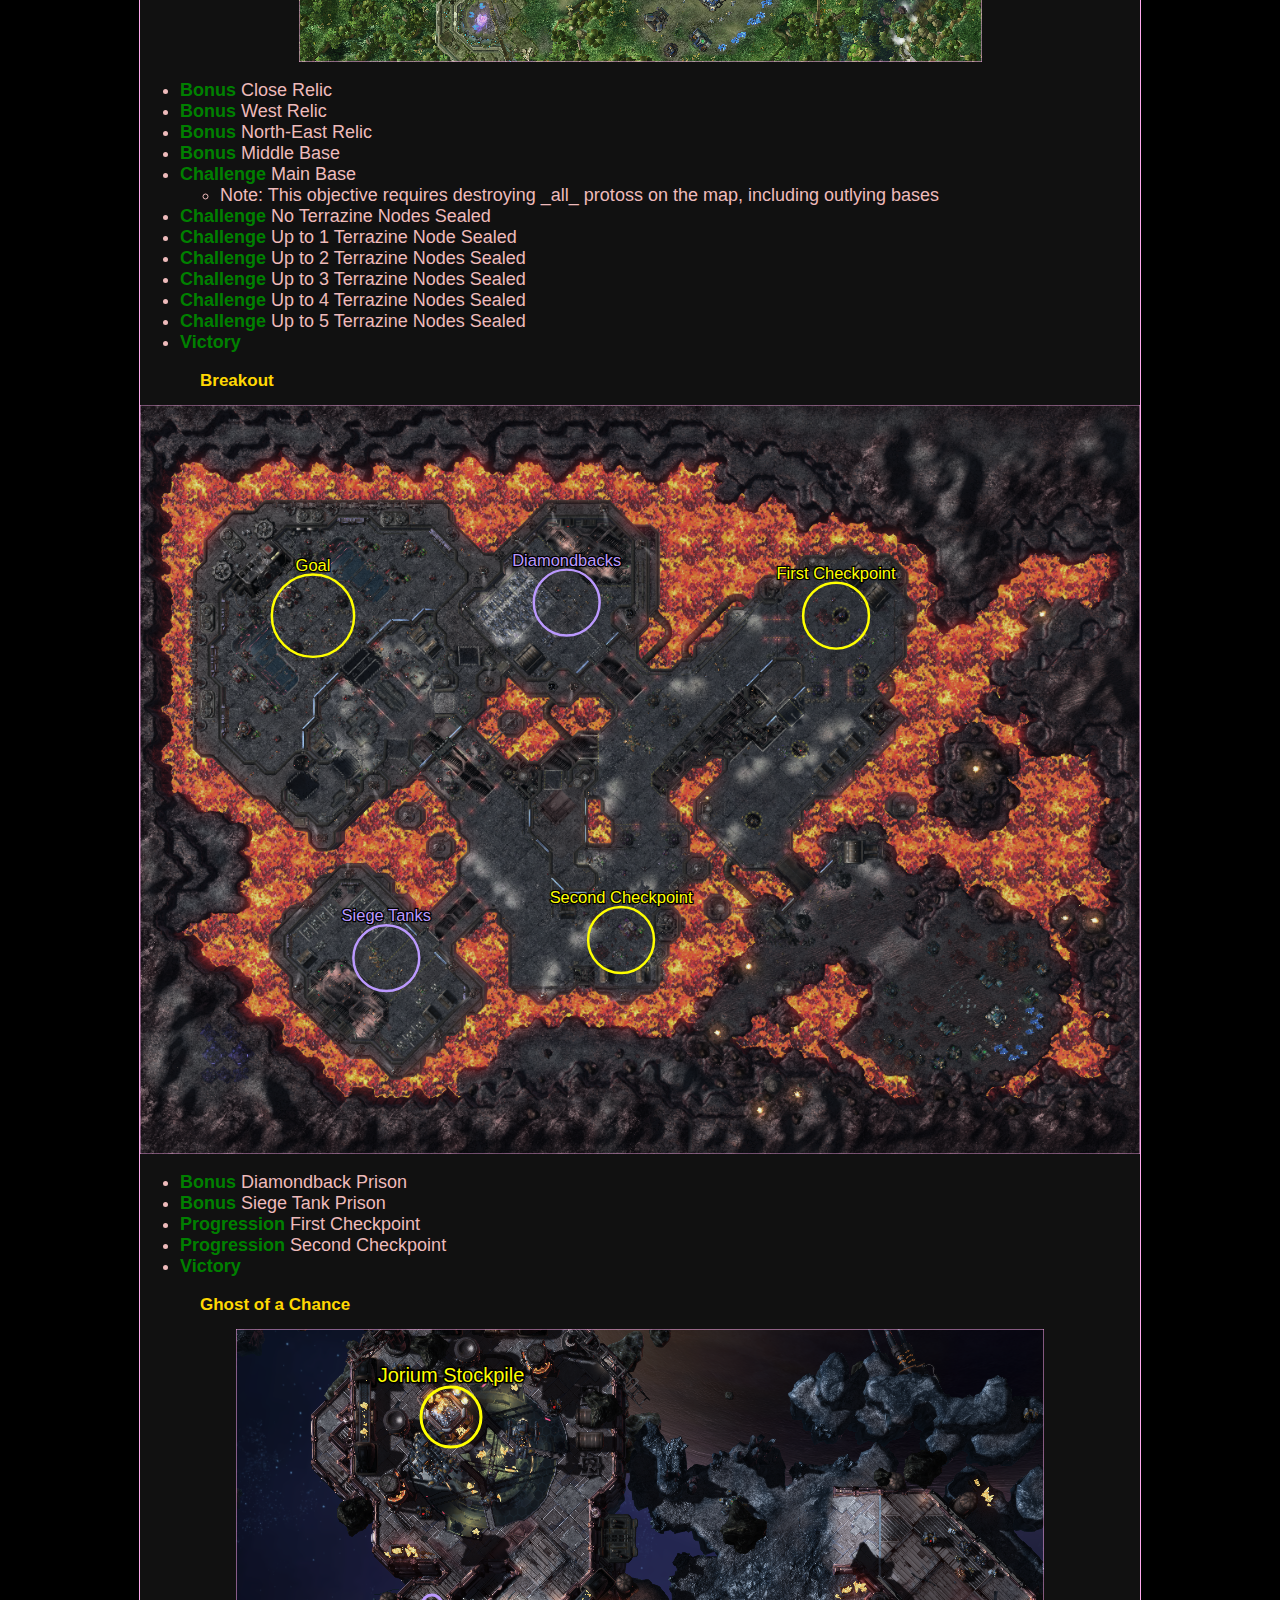
==== commit 004c0537: "Fixed typos and formatting in locations; Updated some colours" ====
--- a/index.html
+++ b/index.html
@@ -54,7 +54,12 @@
 <li><a href="#A-Sinister-Turn">A Sinster Turn</a></li>
 <li><a href="#Echoes-of-the-Future">Echoes of the Future</a></li>
 <li><a href="#In-Utter-Darkness">In Utter Darkness</a></li>
+</ol>
+<li>Char</li>
+<ol>
+<li><a href="#The-Gates-of-Hell">The Gates of Hell</a></li>
 </div>
+</ol>
 </ol>
 </ol>
 </ol>
@@ -89,10 +94,10 @@
 <li><b>Bonus</b> First Group Rescued</li>
 <li><b>Bonus</b> Second Group Rescued</li>
 <li><b>Bonus</b> Third Group Rescued</li>
-<li><b>Challenge</b> Kill 1 Hathery</li>
-<li><b>Challenge</b> Kill 2 Hatheries</li>
-<li><b>Challenge</b> Kill 3 Hatheries</li>
-<li><b>Challenge</b> Kill 4 Hatheries</li>
+<li><b>Challenge</b> Kill 1 Hatchery</li>
+<li><b>Challenge</b> Kill 2 Hatcheries</li>
+<li><b>Challenge</b> Kill 3 Hatcheries</li>
+<li><b>Challenge</b> Kill 4 Hatcheries</li>
 <li><b>Victory</b></li>
 </ul>
 <h3><a id="Tips"></a>Tips</h3>
@@ -143,12 +148,12 @@
 <li><b>Progression</b> North Hive</li>
 <li><b>Progression</b> East Hive</li>
 <li><b>Progression</b> South Hive</li>
-<li><b>Victory</b></li>
 <li><b>Challenge</b> Northeast Colony Base</li>
 <li><b>Challenge</b> East Colony Base</li>
 <li><b>Challenge</b> Middle Colony Base</li>
 <li><b>Challenge</b> Southeast Colony Base</li>
 <li><b>Challenge</b> Southwest Colony Base</li>
+<li><b>Victory</b></li>
 </ul>
 <h3><a id="Tips"></a>Tips</h3>
 <ul>
@@ -256,7 +261,6 @@
 <li><b>Bonus</b> West Relic</li>
 <li><b>Bonus</b> North-East Relic</li>
 <li><b>Bonus</b> Middle Base</li>
-<li><b>Victory</b></li>
 <li><b>Challenge</b> Main Base</li>
 <ul>
 <li>Note: This objective requires destroying _all_ protoss on the map, including outlying bases</li>
@@ -267,6 +271,7 @@
 <li><b>Challenge</b> Up to 3 Terrazine Nodes Sealed</li>
 <li><b>Challenge</b> Up to 4 Terrazine Nodes Sealed</li>
 <li><b>Challenge</b> Up to 5 Terrazine Nodes Sealed</li>
+<li><b>Victory</b></li>
 </ul>
 </ul>
 <h2><a id="Breakout"></a>Breakout</h2>
@@ -385,7 +390,7 @@
 </ul>
 <h3><a id="Tips"></a>Tips</h3>
 <ul>
-<li>The first couple of sections can be skipped by blinking Zeratul over the wall using vision you get around hte marked point</li>
+<li>The first couple of sections can be skipped by blinking Zeratul over the wall using vision you get around the marked point</li>
 <li>The third hatchery can be hit from the low-ground by your stalkers. No need to fight throught all the roaches and spine crawlers</li>
 </ul>
 <h2><a id="A-Sinister-Turn"></a>A Sinister Turn</h2>
@@ -417,12 +422,26 @@
 <h2><a id="In-Utter-Darkness"></a>In Utter Darkness</h2>
 <img src="images/in_utter_darkness.svg" style="background-image: url(images/raw/in_utter_darkness.png?raw=true); background-size: 100% auto">
 <ul>
-<li><b>Bonus</b> In Utter Darkness: Protoss Archive</li>
-<li><b>Challenge</b> In Utter Darkness: Kills</li>
-<li><b>Progression</b> In Utter Darkness: Urun</li>
-<li><b>Progression</b> In Utter Darkness: Mohandar</li>
-<li><b>Progression</b> In Utter Darkness: Selendis</li>
-<li><b>Progression</b> In Utter Darkness: Artanis</li>
+<li><b>Bonus</b> Protect the Protoss Archive for 15 minutes</li>
+<li><b>Challenge</b> Kills</li>
+<ul>
+<li>1500 (Casual and Normal) / 2000 (Hard) / 2500 (Brutal)</li>
+</ul>
+<li><b>Progression</b> Survive until Urun arrives</li>
+<li><b>Progression</b> Survive until Mohandar arrives</li>
+<li><b>Progression</b> Survive until Selendis arrives</li>
+<li><b>Progression</b> Survive until Artanis arrives</li>
+<li><b>Victory</b> (or defeat, in this case)</li>
+</ul>
+</ul>
+<h2><a id="The-Gates-of-Hell"></a>The Gates of Hell</h2>
+<img src="images/gates_of_hell.svg" style="background-image: url(images/raw/gates_of_hell.png?raw=true); background-size: 100% auto">
+<ul>
+<li><b>Progression</b> Gather a Large Army (100 supply)</li>
+<li><b>Progression</b> Rescue 2 Drop Pods</li>
+<li><b>Progression</b> Rescue 4 Drop Pods</li>
+<li><b>Progression</b> Rescue 6 Drop Pods</li>
+<li><b>Progression</b> Rescue 8 Drop Pods</li>
 <li><b>Victory</b></li>
 </ul>
     </div>
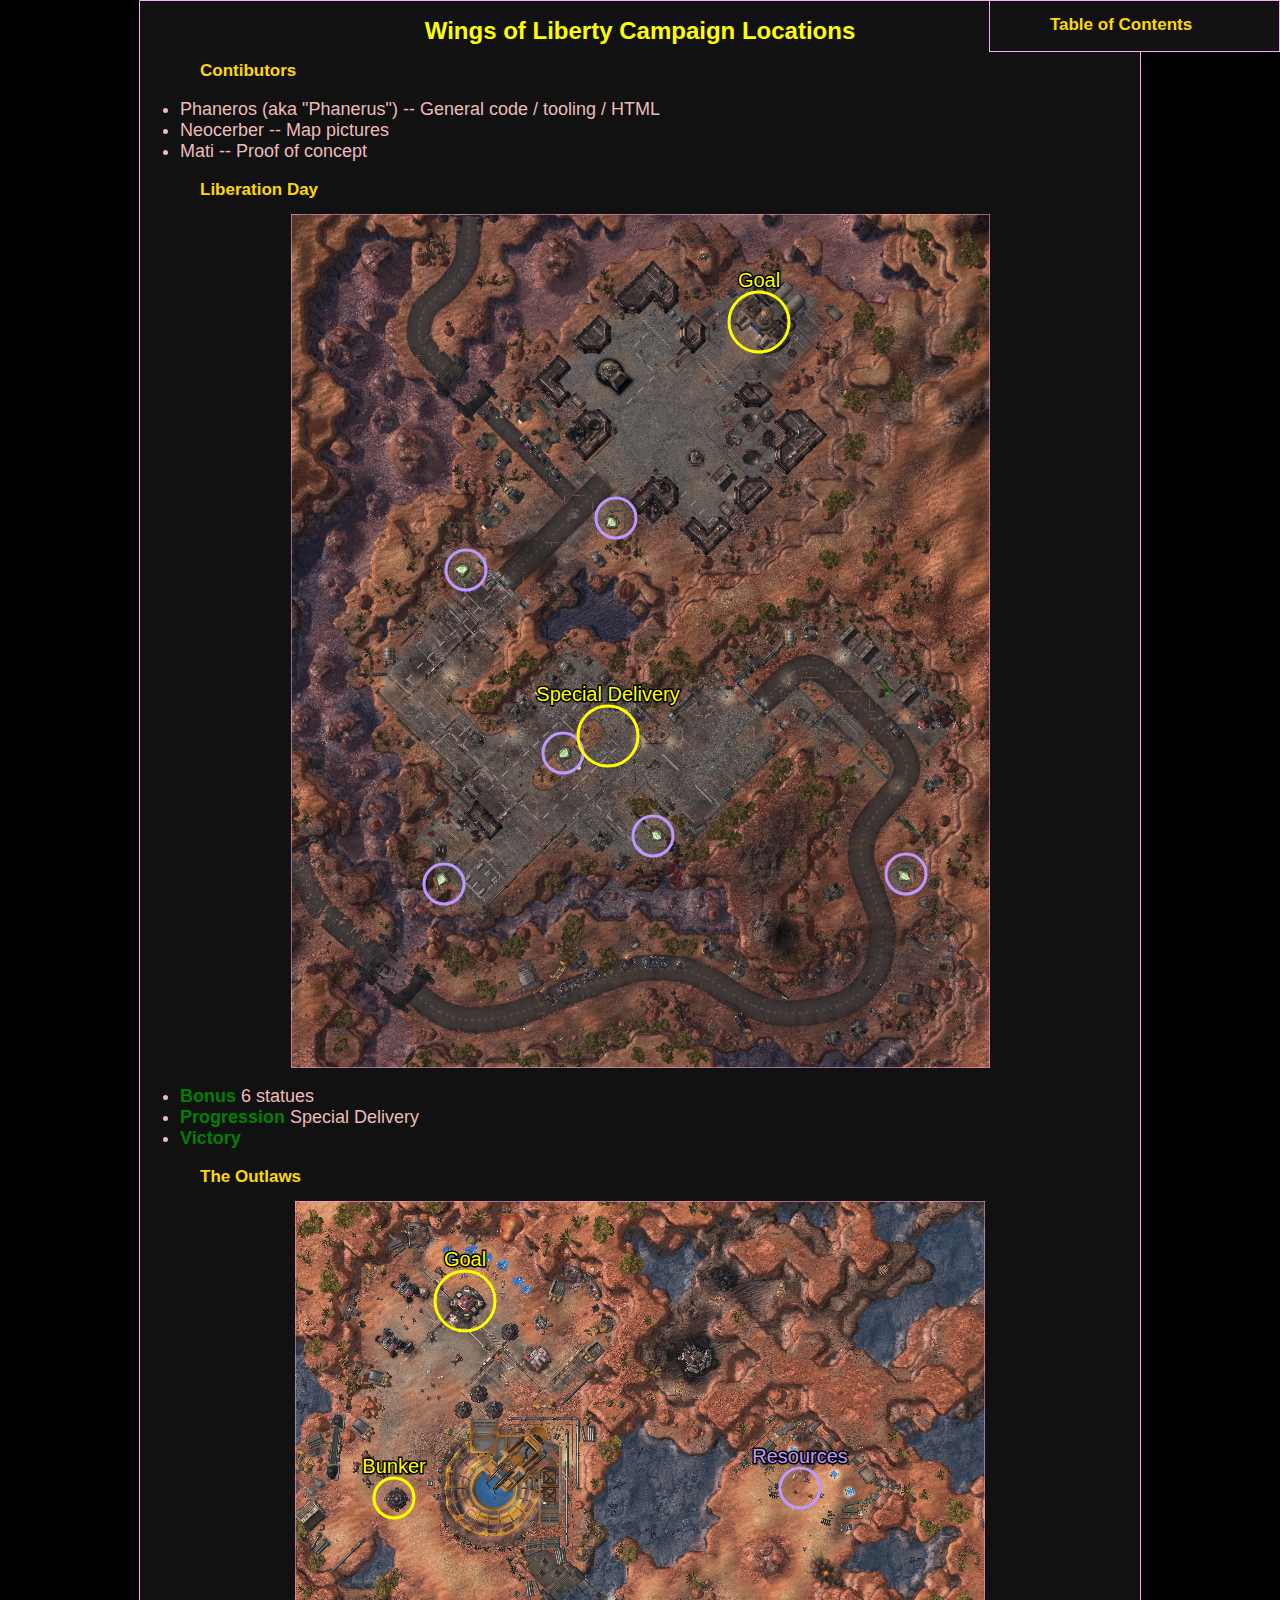
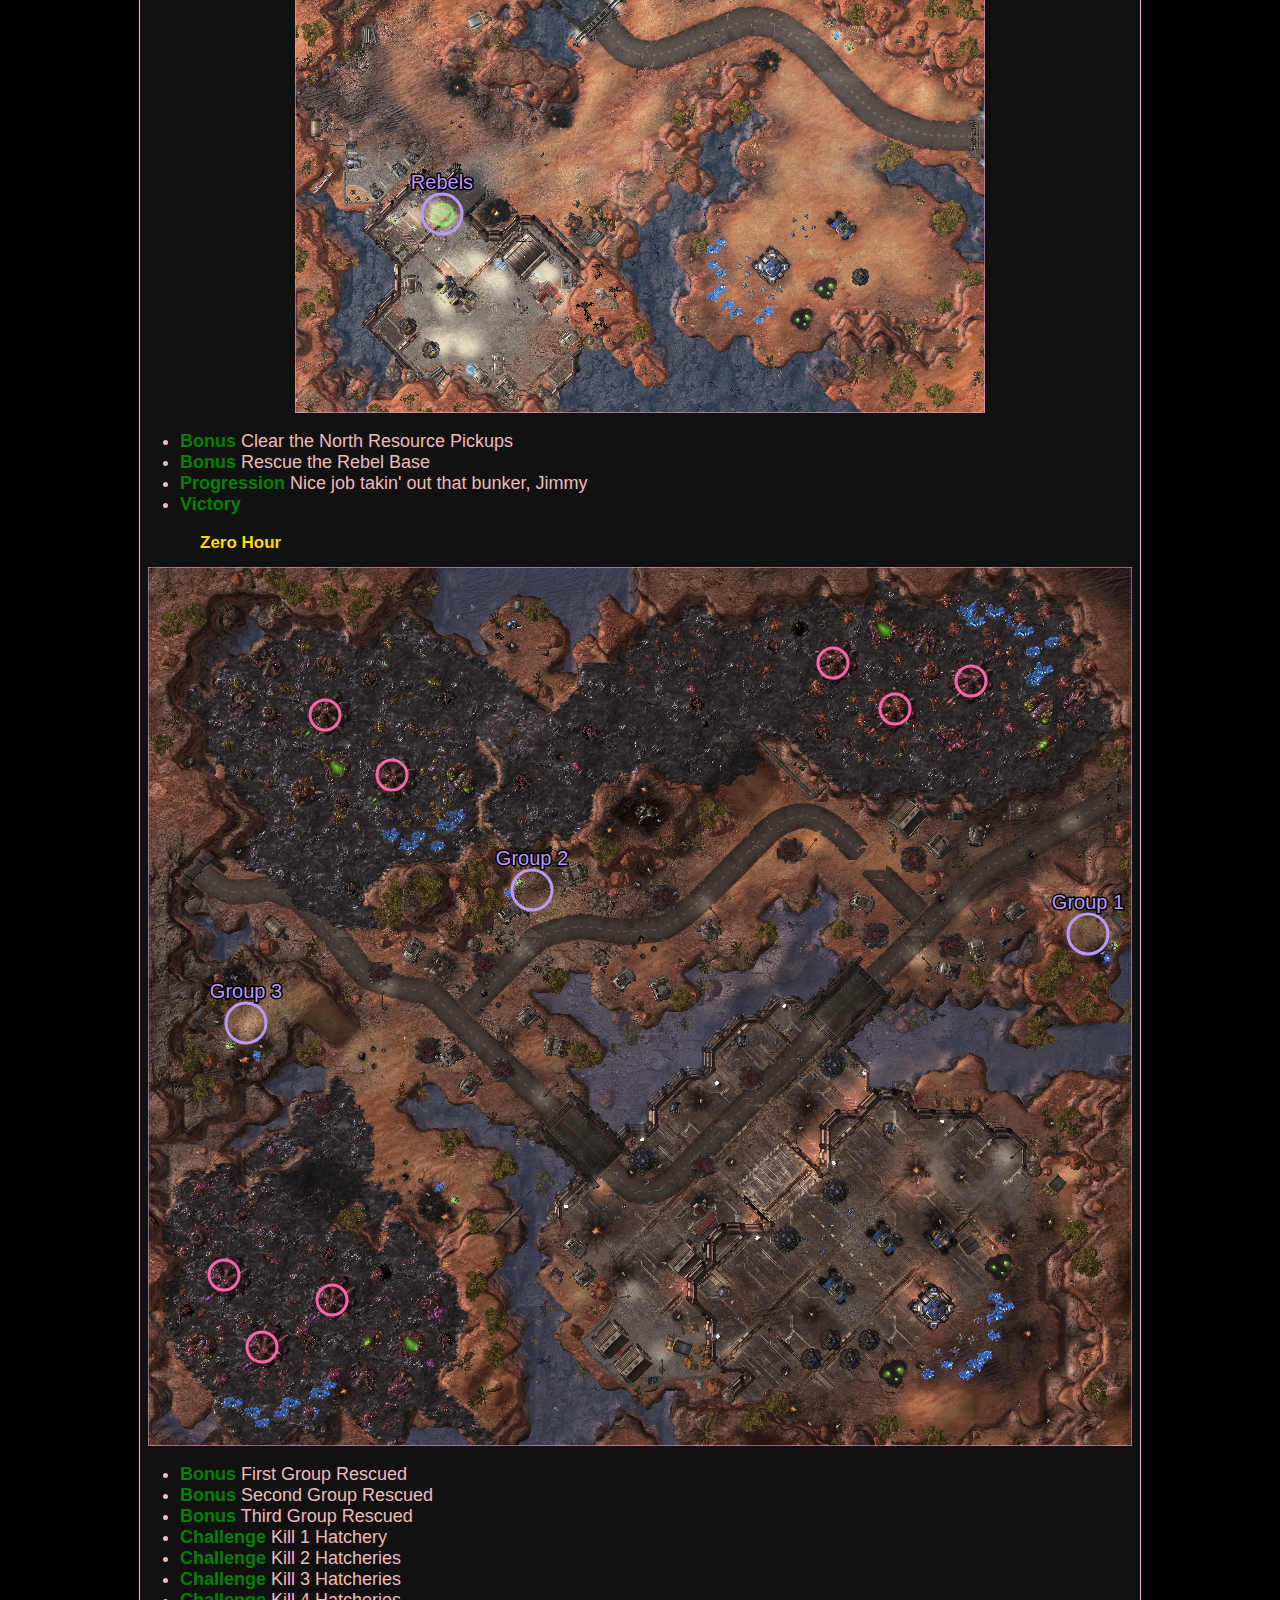
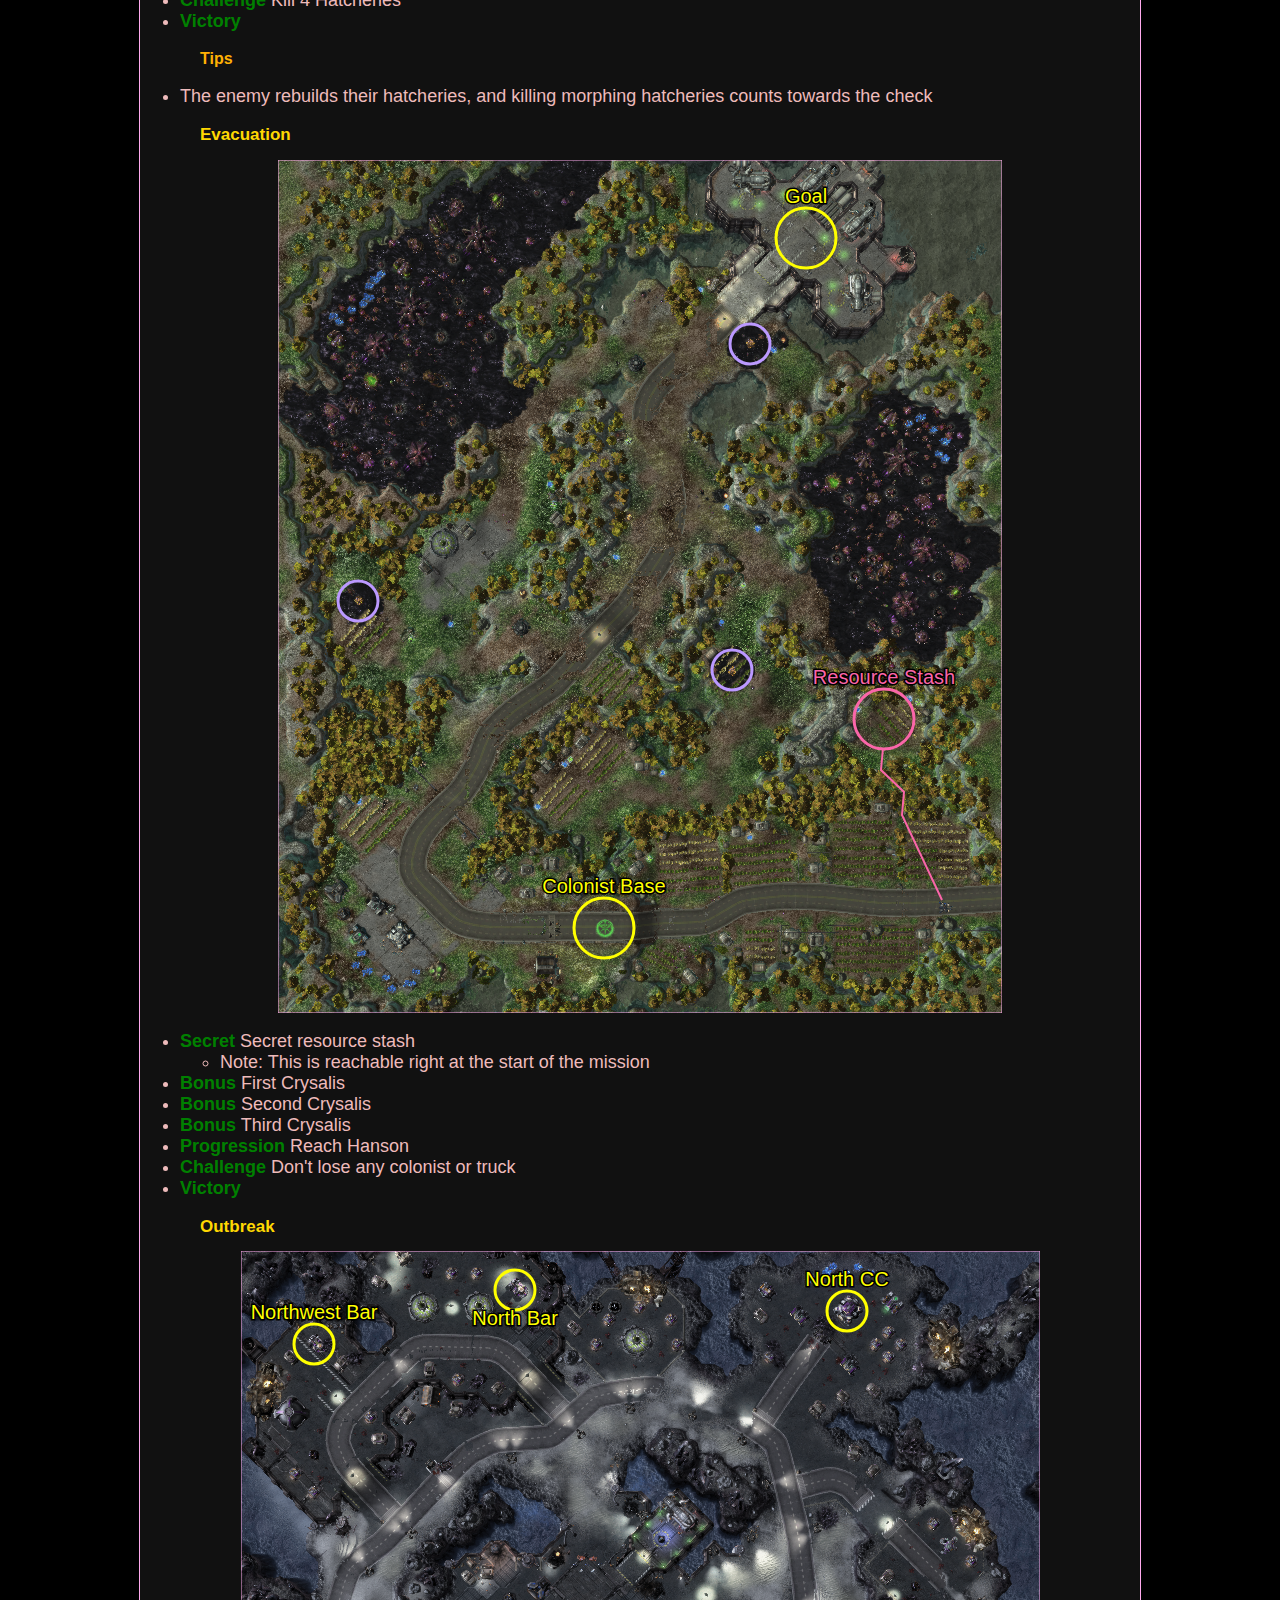
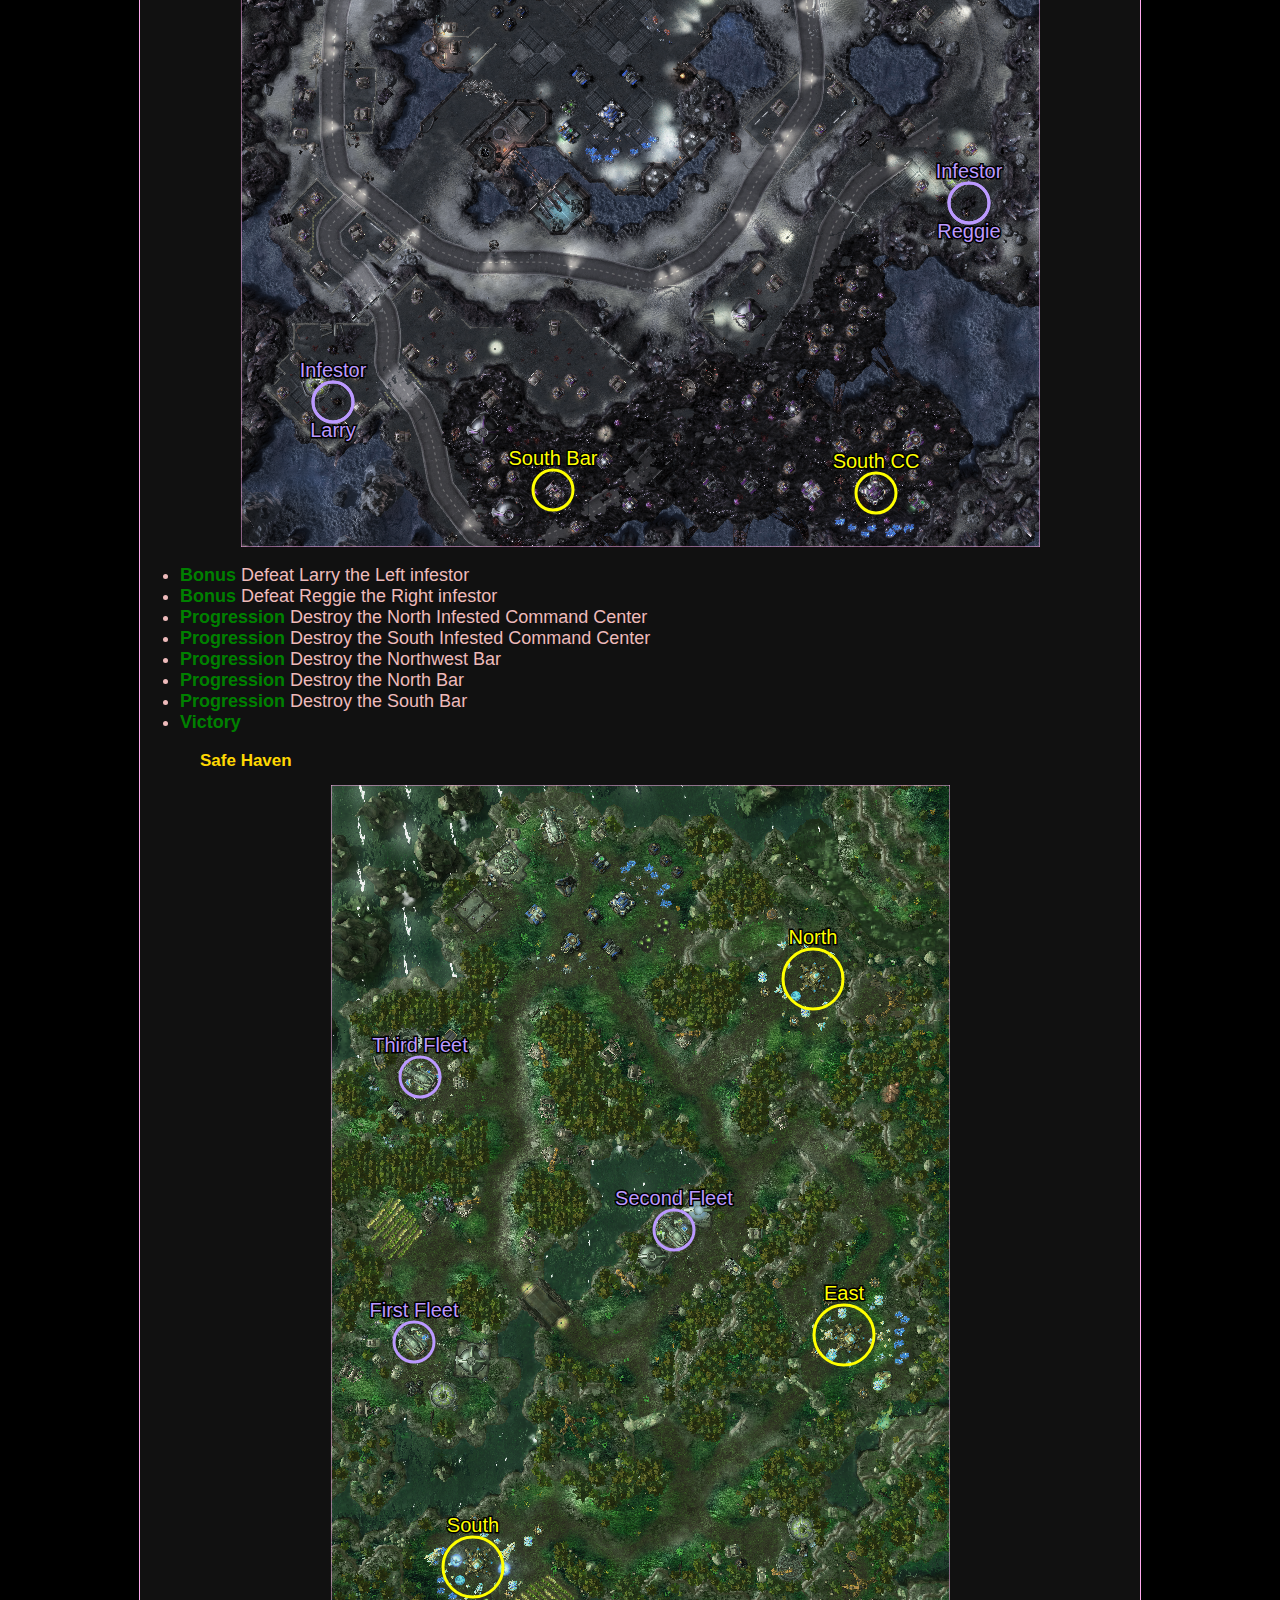
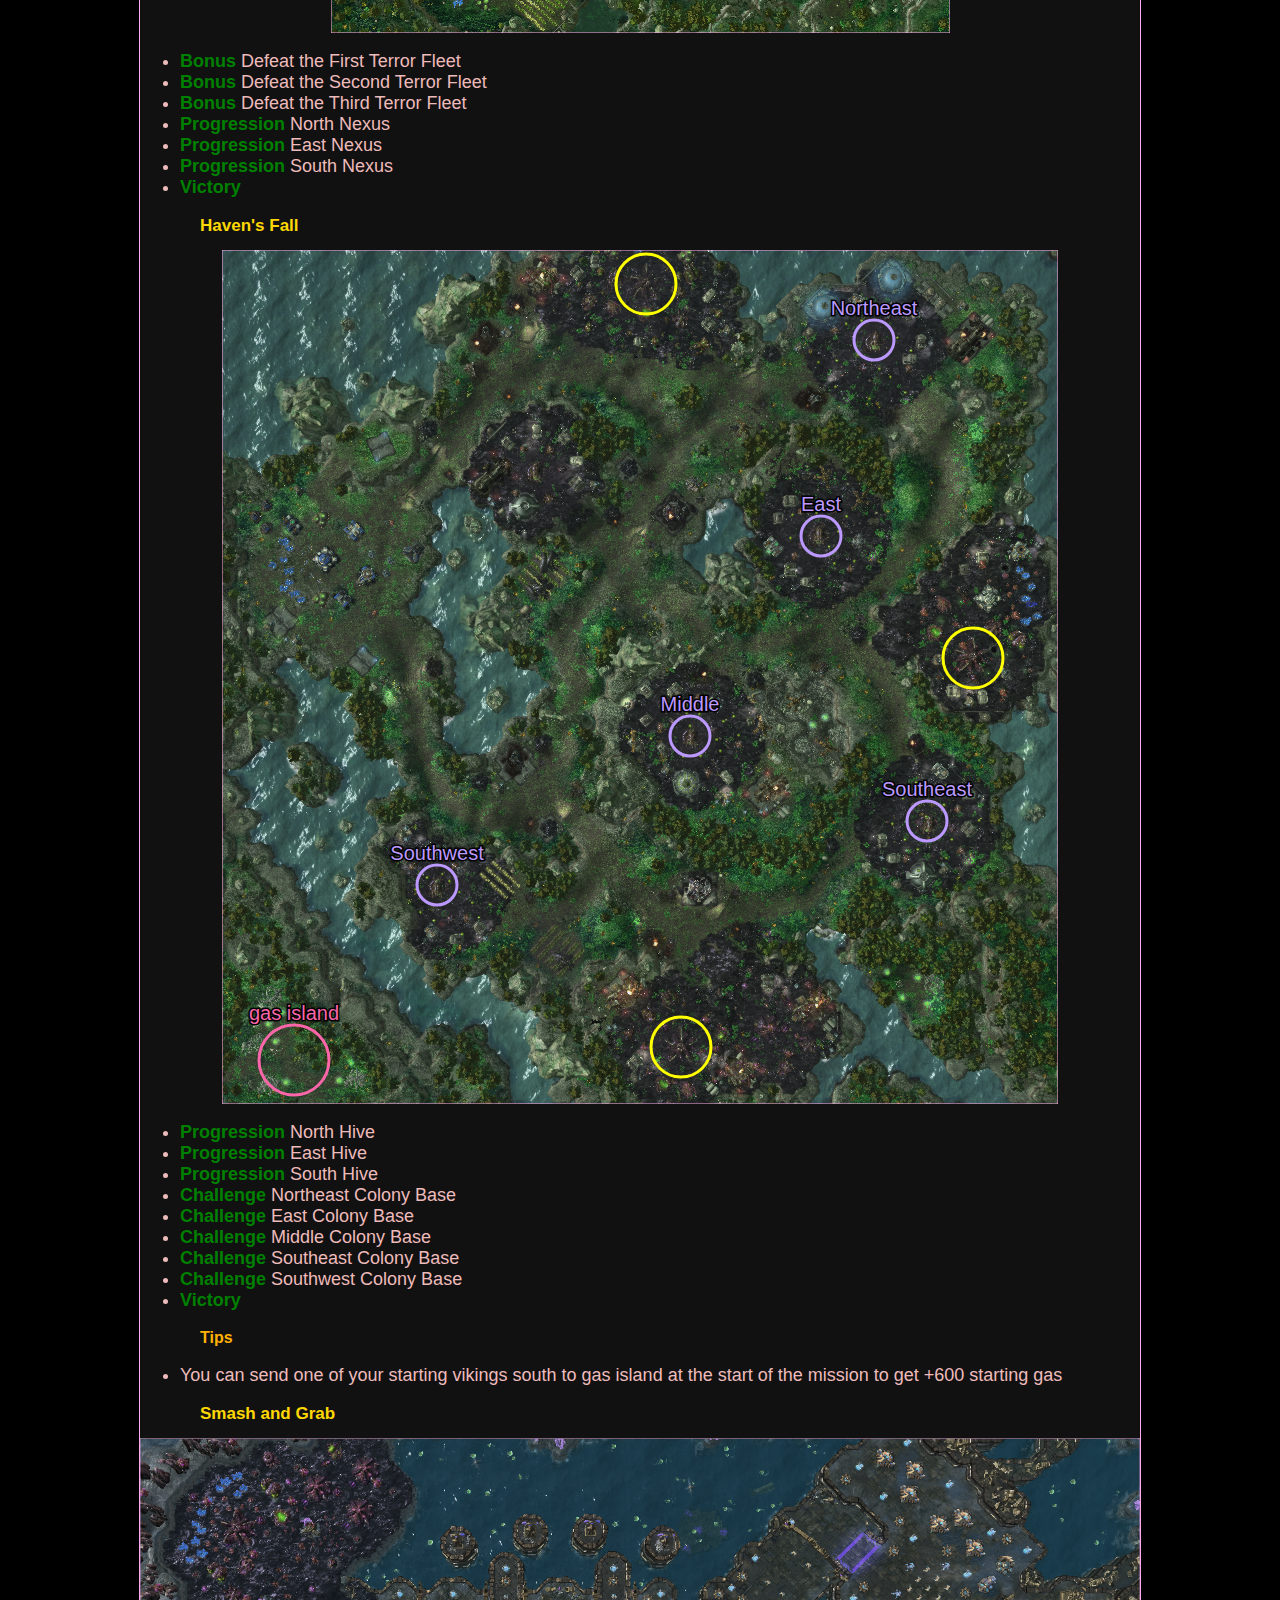
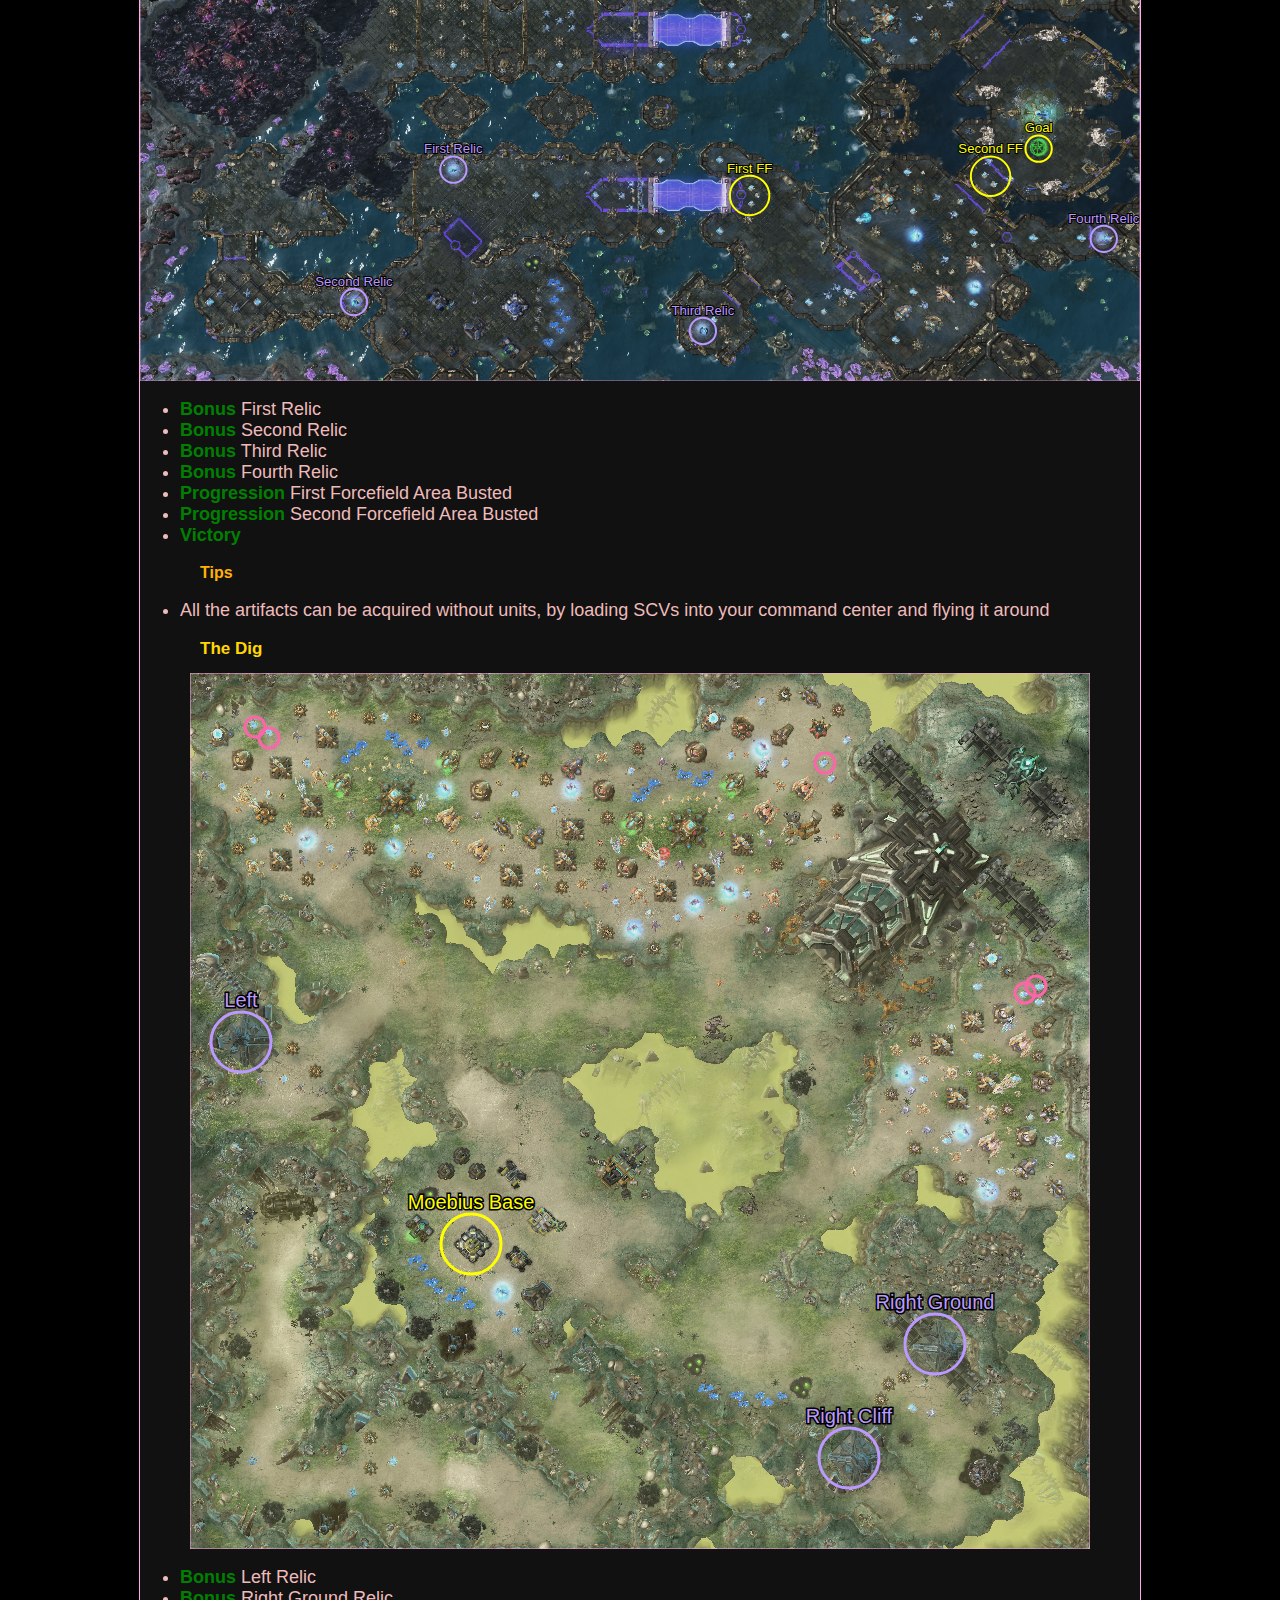
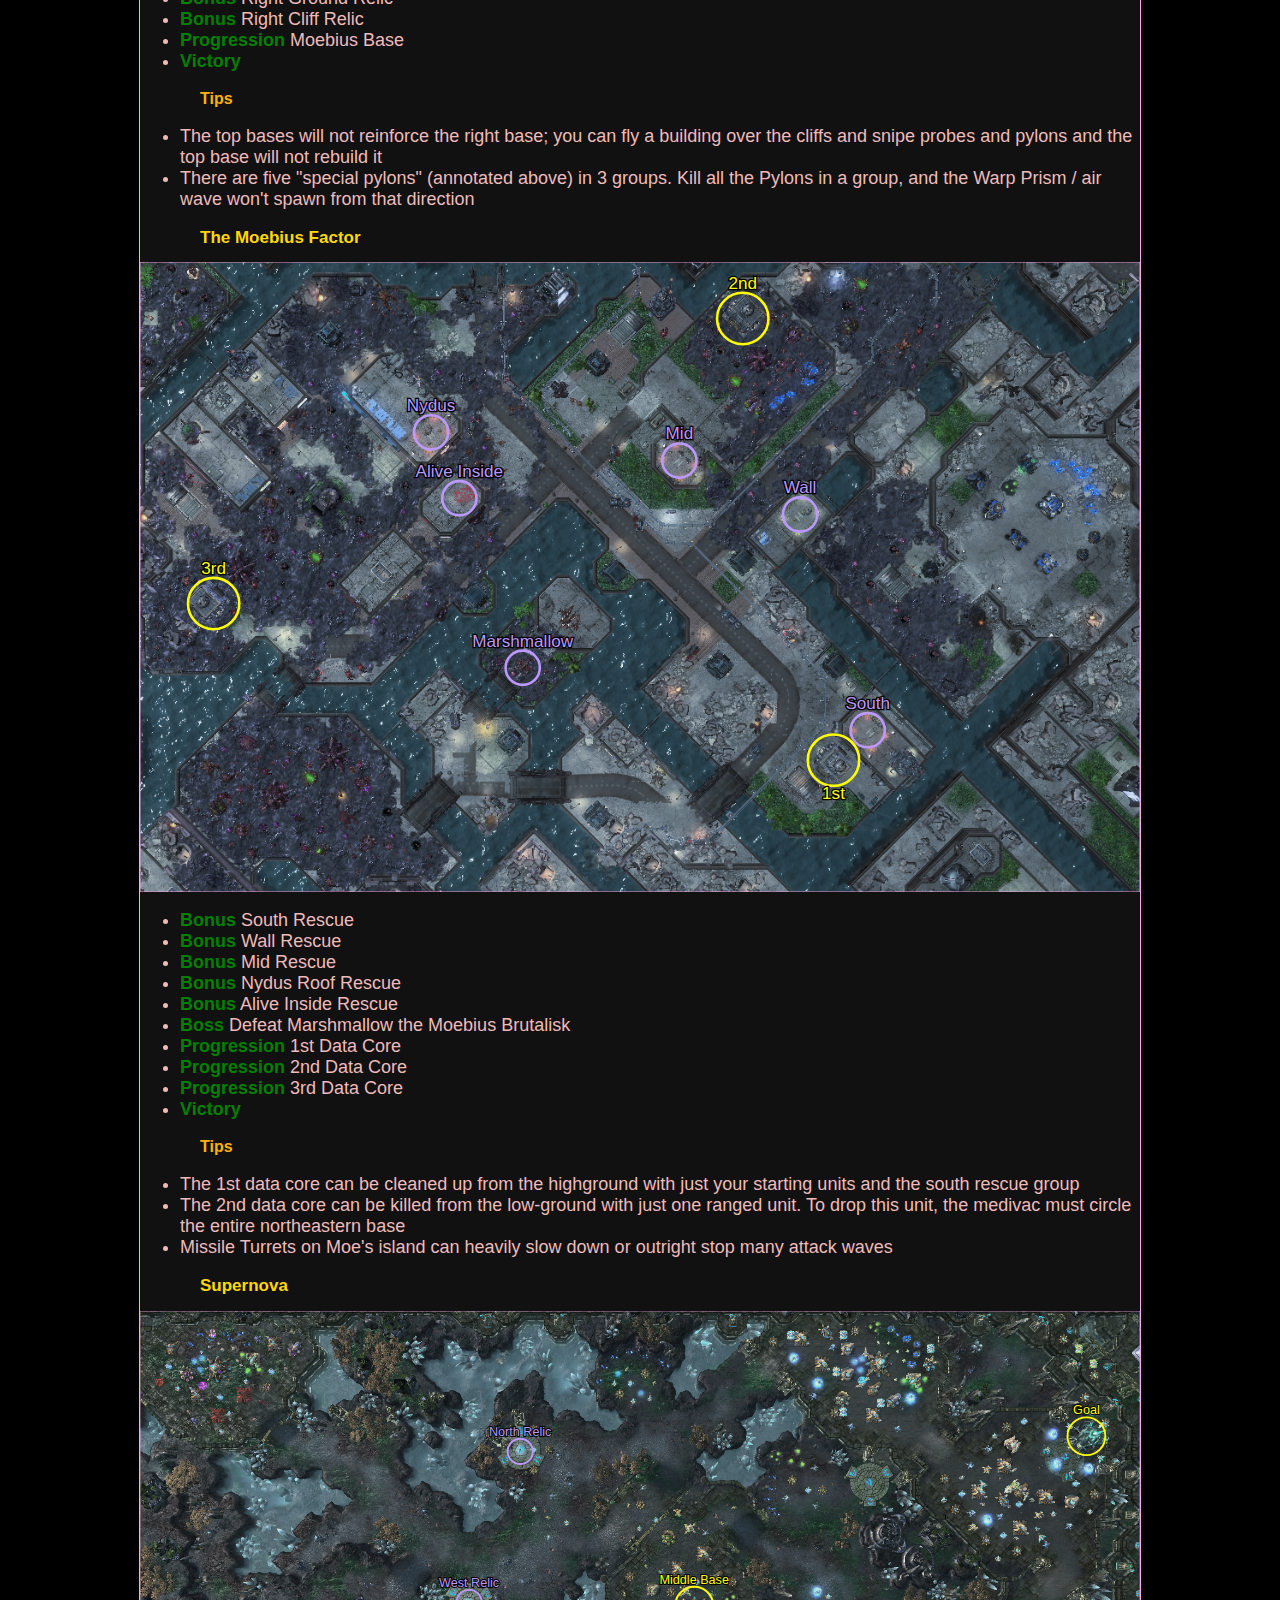
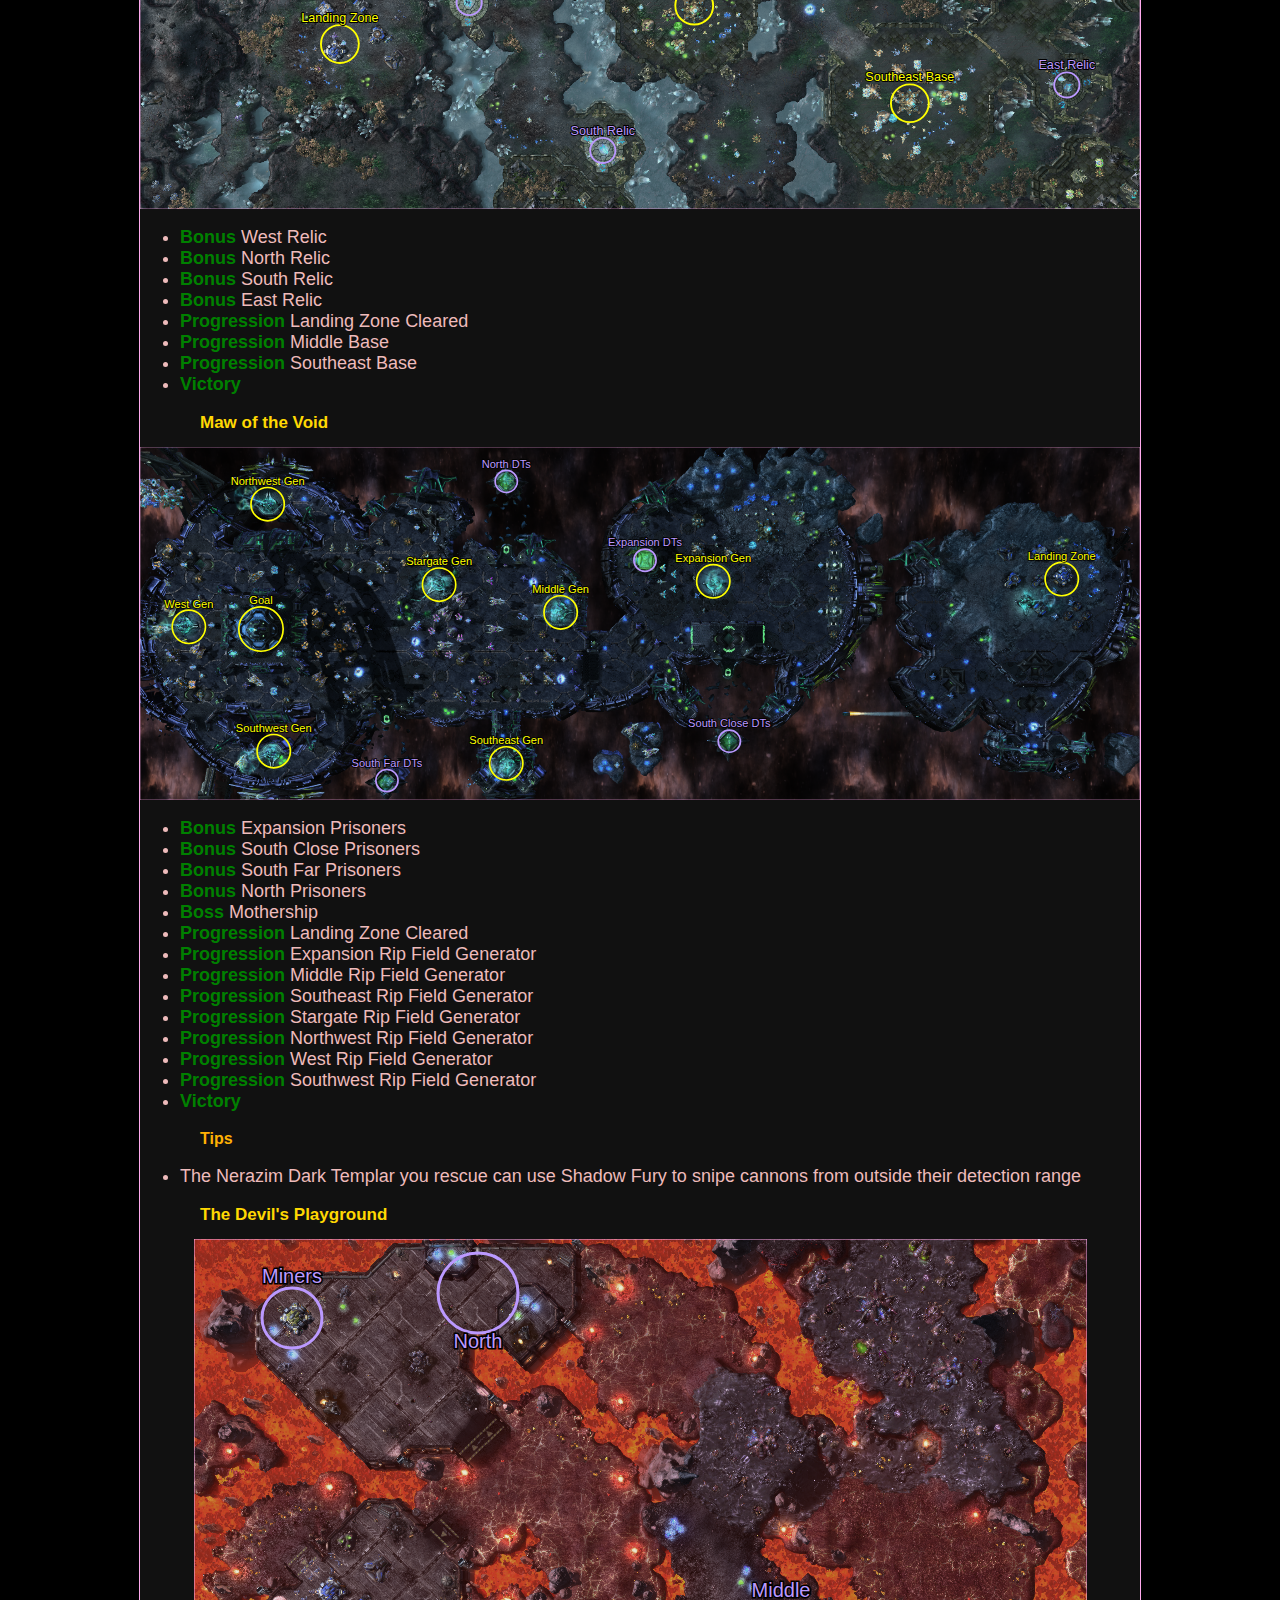
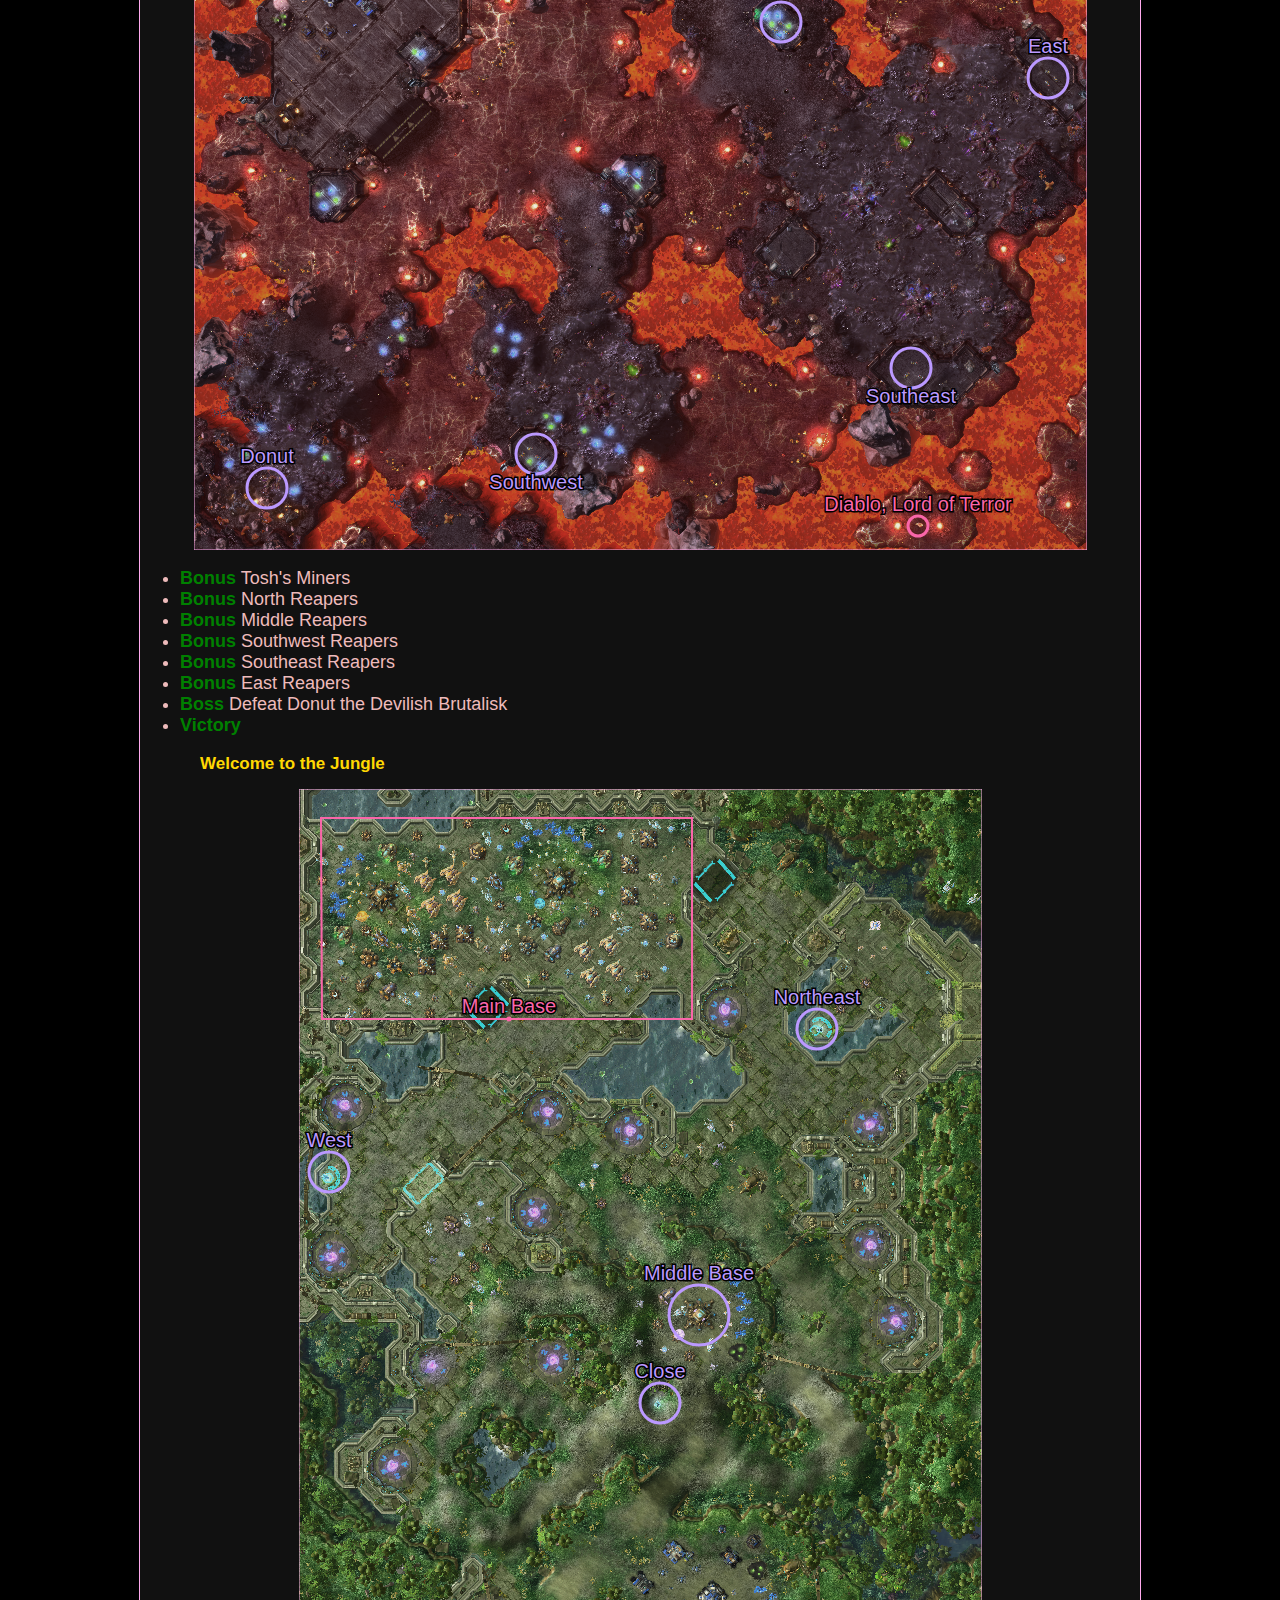
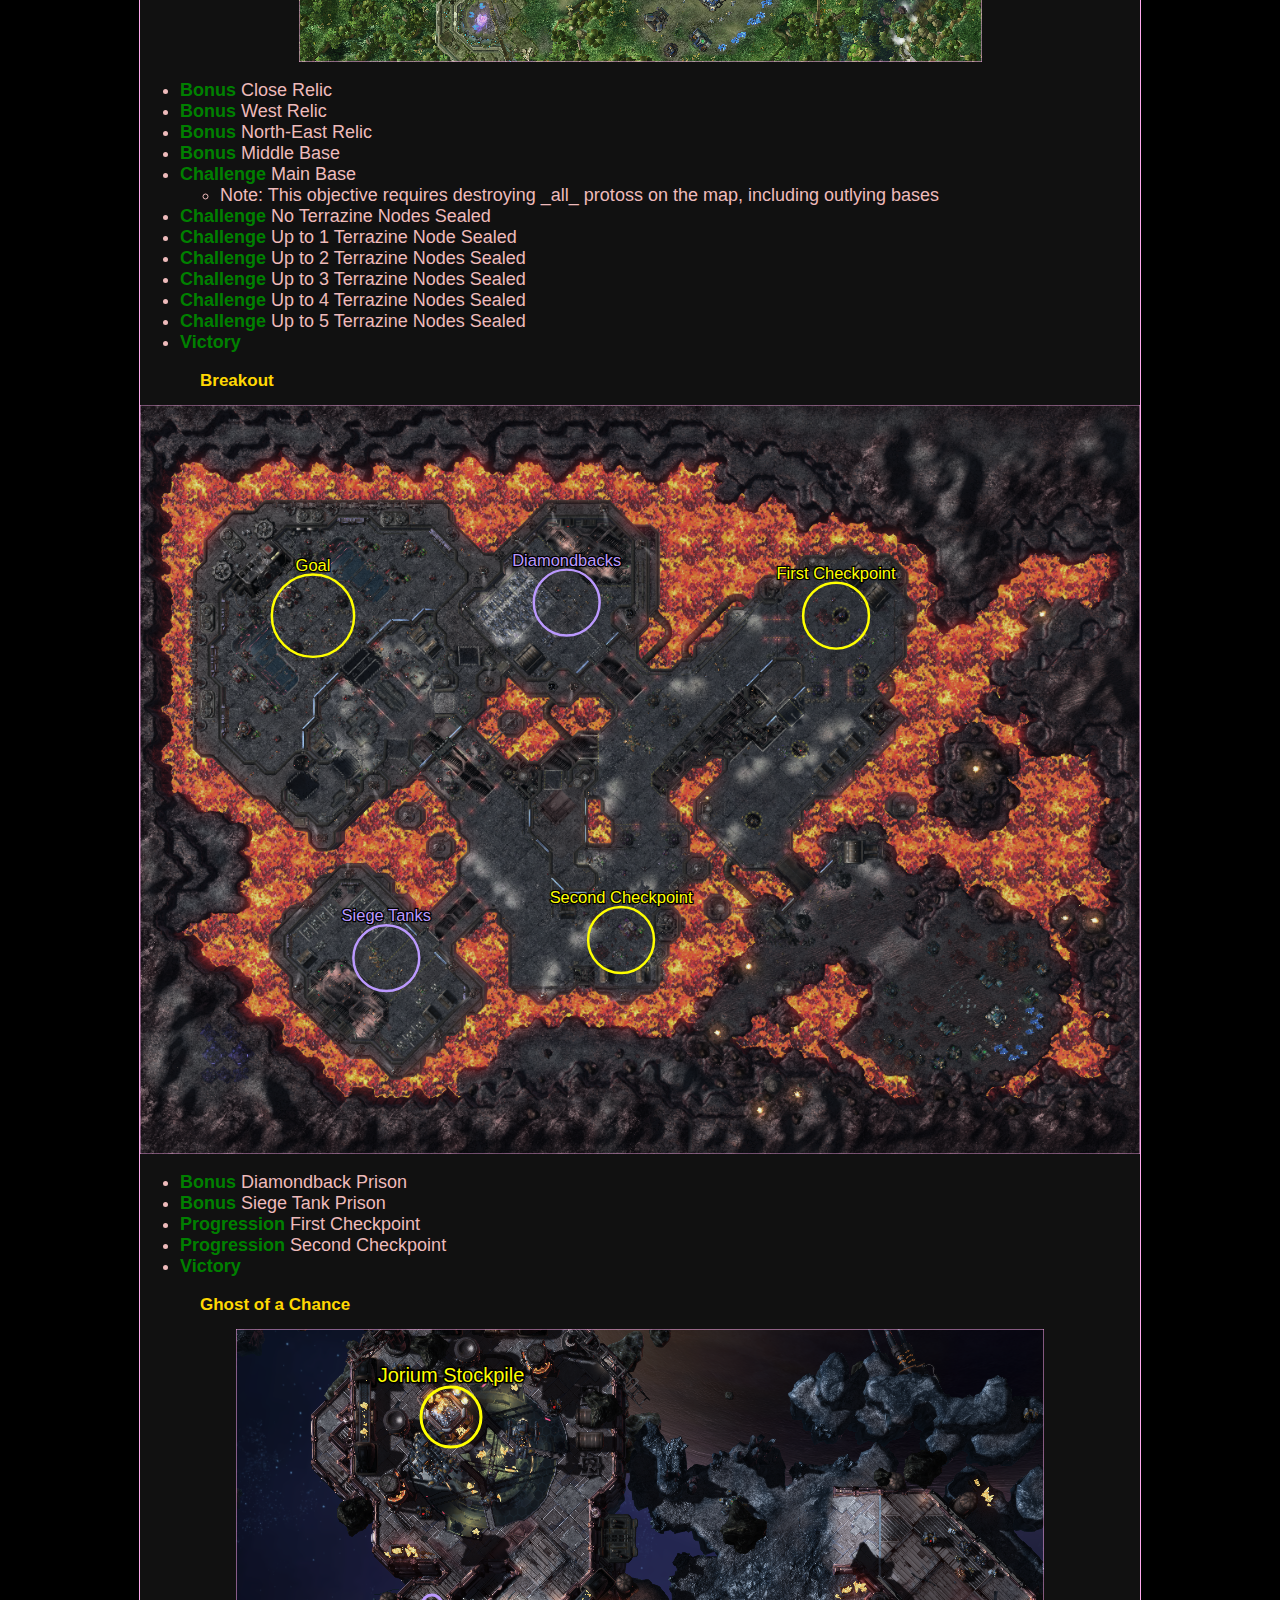
==== commit bd391fd3: "Finished annotating char missions" ====
--- a/index.html
+++ b/index.html
@@ -58,6 +58,9 @@
 <li>Char</li>
 <ol>
 <li><a href="#The-Gates-of-Hell">The Gates of Hell</a></li>
+<li><a href="#Belly-of-the-Beast">Belly of the Beast</a></li>
+<li><a href="#Shatter-the-Sky">Shatter the Sky</a></li>
+<li><a href="#All-In">All-In</a></li>
 </div>
 </ol>
 </ol>
@@ -444,6 +447,38 @@
 <li><b>Progression</b> Rescue 8 Drop Pods</li>
 <li><b>Victory</b></li>
 </ul>
+<h2><a id="Belly-of-the-Beast"></a>Belly of the Beast</h2>
+<img src="images/belly_of_the_beast_1.svg" style="background-image: url(images/raw/belly_of_the_beast_1.png?raw=true); background-size: 100% auto">
+<img src="images/belly_of_the_beast_2.svg" style="background-image: url(images/raw/belly_of_the_beast_2.png?raw=true); background-size: 100% auto">
+<img src="images/belly_of_the_beast_3.svg" style="background-image: url(images/raw/belly_of_the_beast_3.png?raw=true); background-size: 100% auto">
+<img src="images/belly_of_the_beast_4.svg" style="background-image: url(images/raw/belly_of_the_beast_4.png?raw=true); background-size: 100% auto">
+<ul>
+<li><b>Bonus</b> First Group Rescued</li>
+<li><b>Bonus</b> Second Group Rescued</li>
+<li><b>Bonus</b> Third Group Rescued</li>
+<li><b>Progression</b> First Charge</li>
+<li><b>Progression</b> Second Charge</li>
+<li><b>Progression</b> Third Charge</li>
+<li><b>Victory</b></li>
+</ul>
+<h2><a id="Shatter-the-Sky"></a>Shatter the Sky</h2>
+<img src="images/shatter_the_sky.svg" style="background-image: url(images/raw/shatter_the_sky.png?raw=true); background-size: 100% auto">
+<ul>
+<li><b>Progression</b> Close Coolant Tower</li>
+<li><b>Progression</b> Northwest Coolant Tower</li>
+<li><b>Progression</b> Southeast Coolant Tower</li>
+<li><b>Progression</b> Southwest Coolant Tower</li>
+<li><b>Progression</b> East Hatchery</li>
+<li><b>Progression</b> North Hatchery</li>
+<li><b>Progression</b> Mid Hatchery</li>
+<li><b>Boss</b> Leviathan</li>
+<li><b>Victory</b></li>
+</ul>
+<h2><a id="All-In"></a>All-In</h2>
+<img src="images/raw/all_in.png" style="background-size: 100% auto">
+<ul>
+<li><b>Victory</b></li>
+</ul>
     </div>
 </body>
 </html>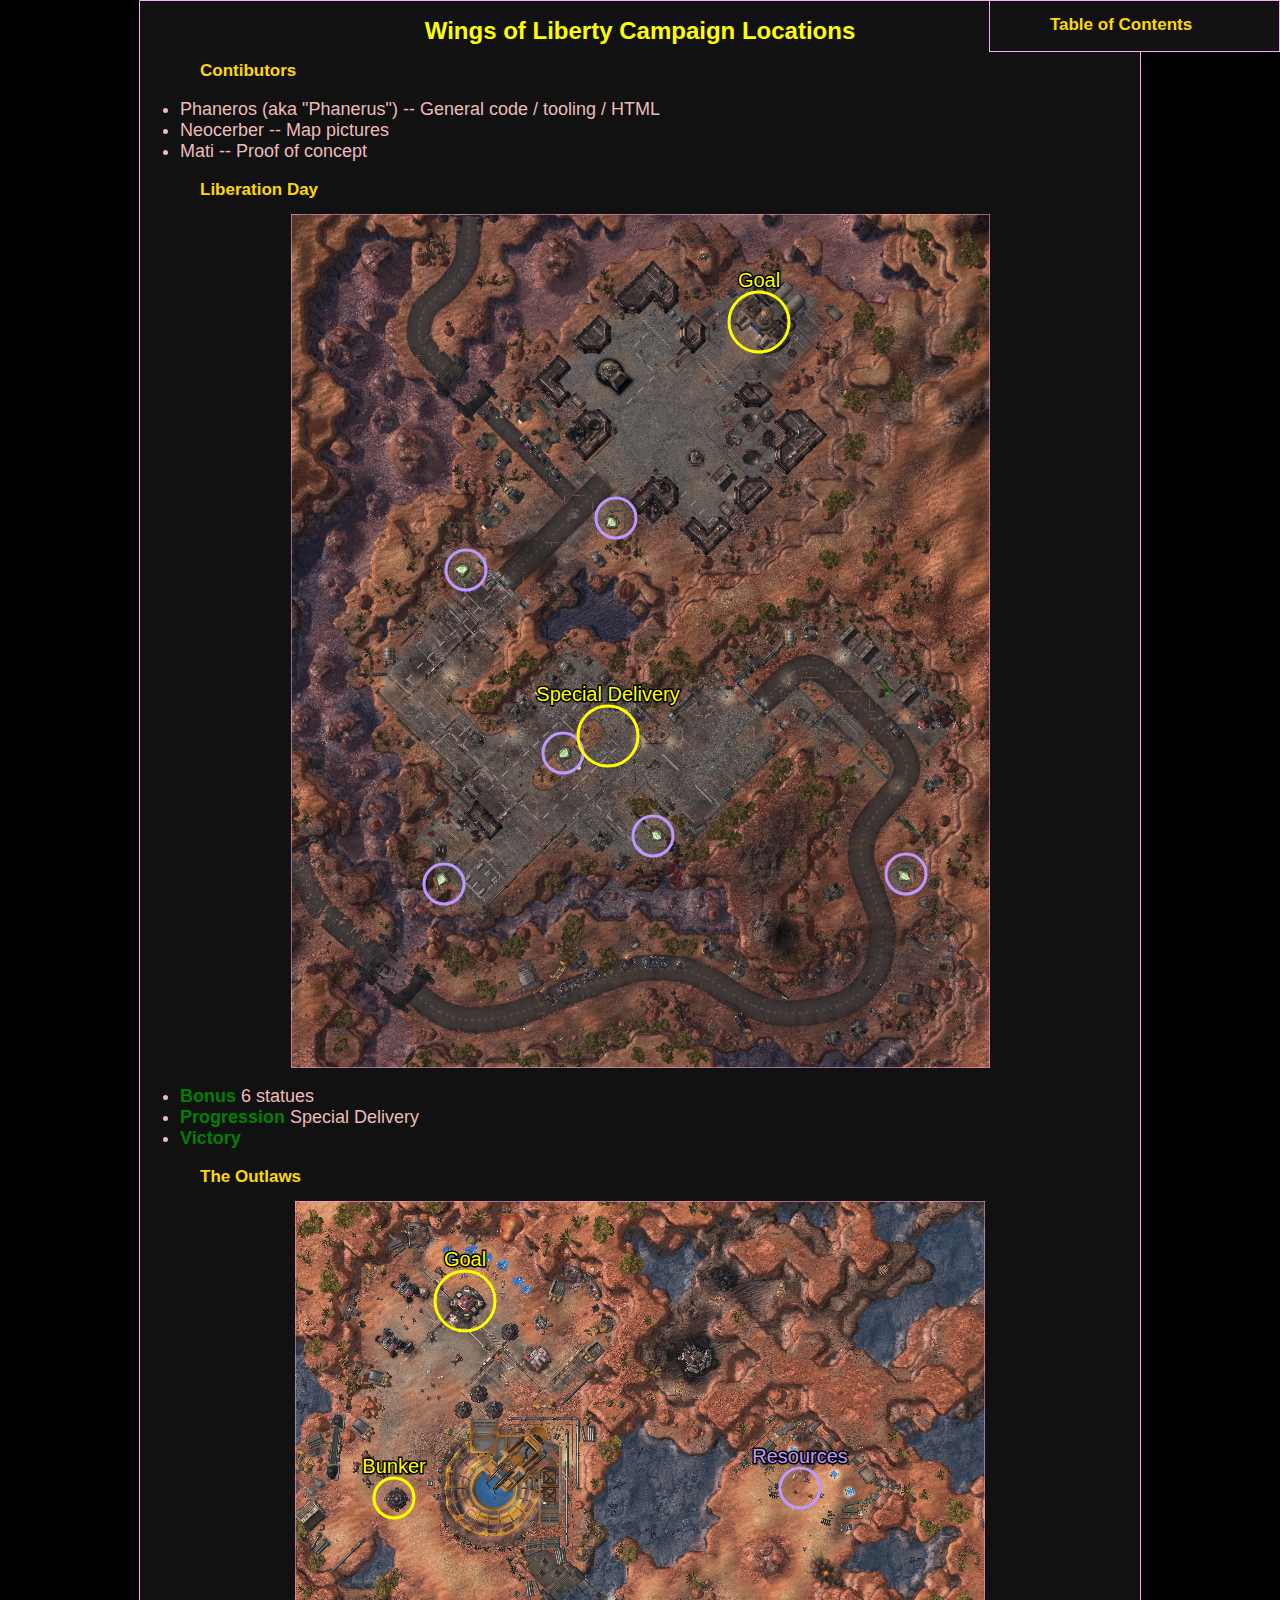
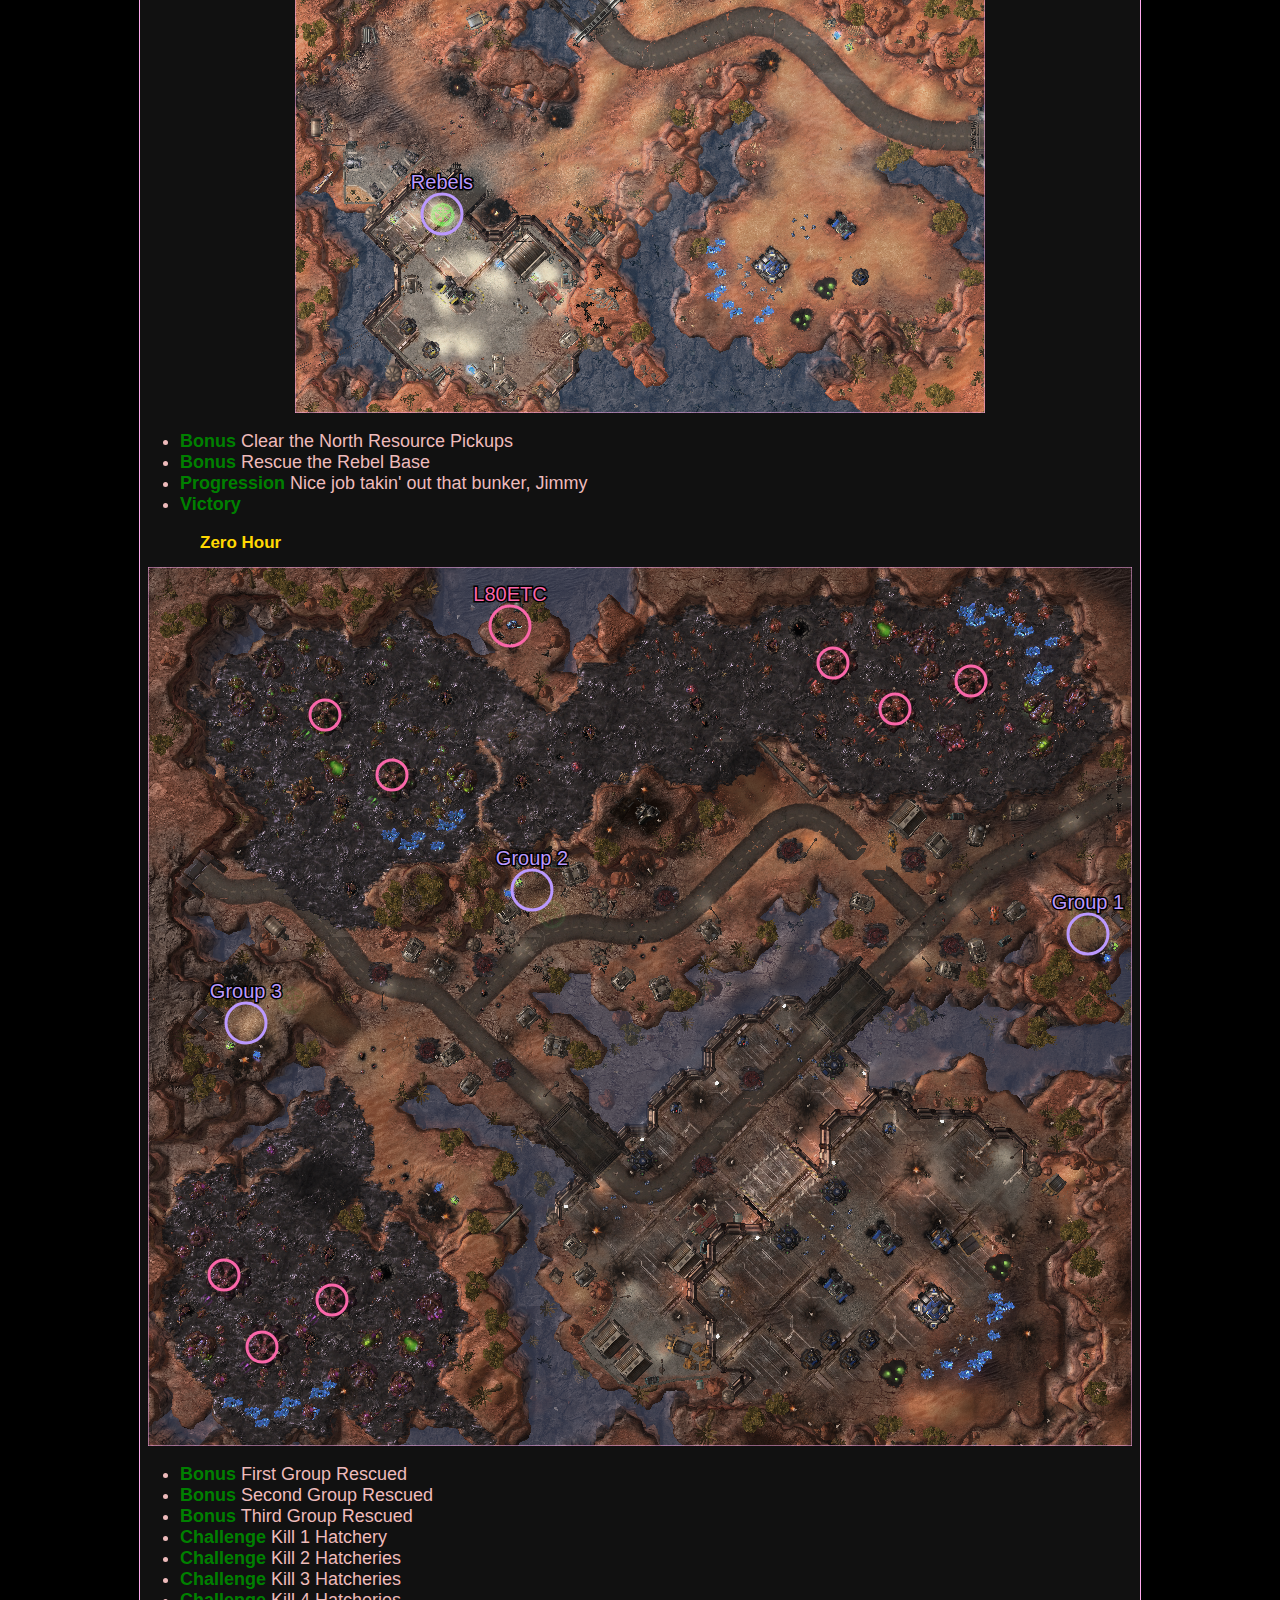
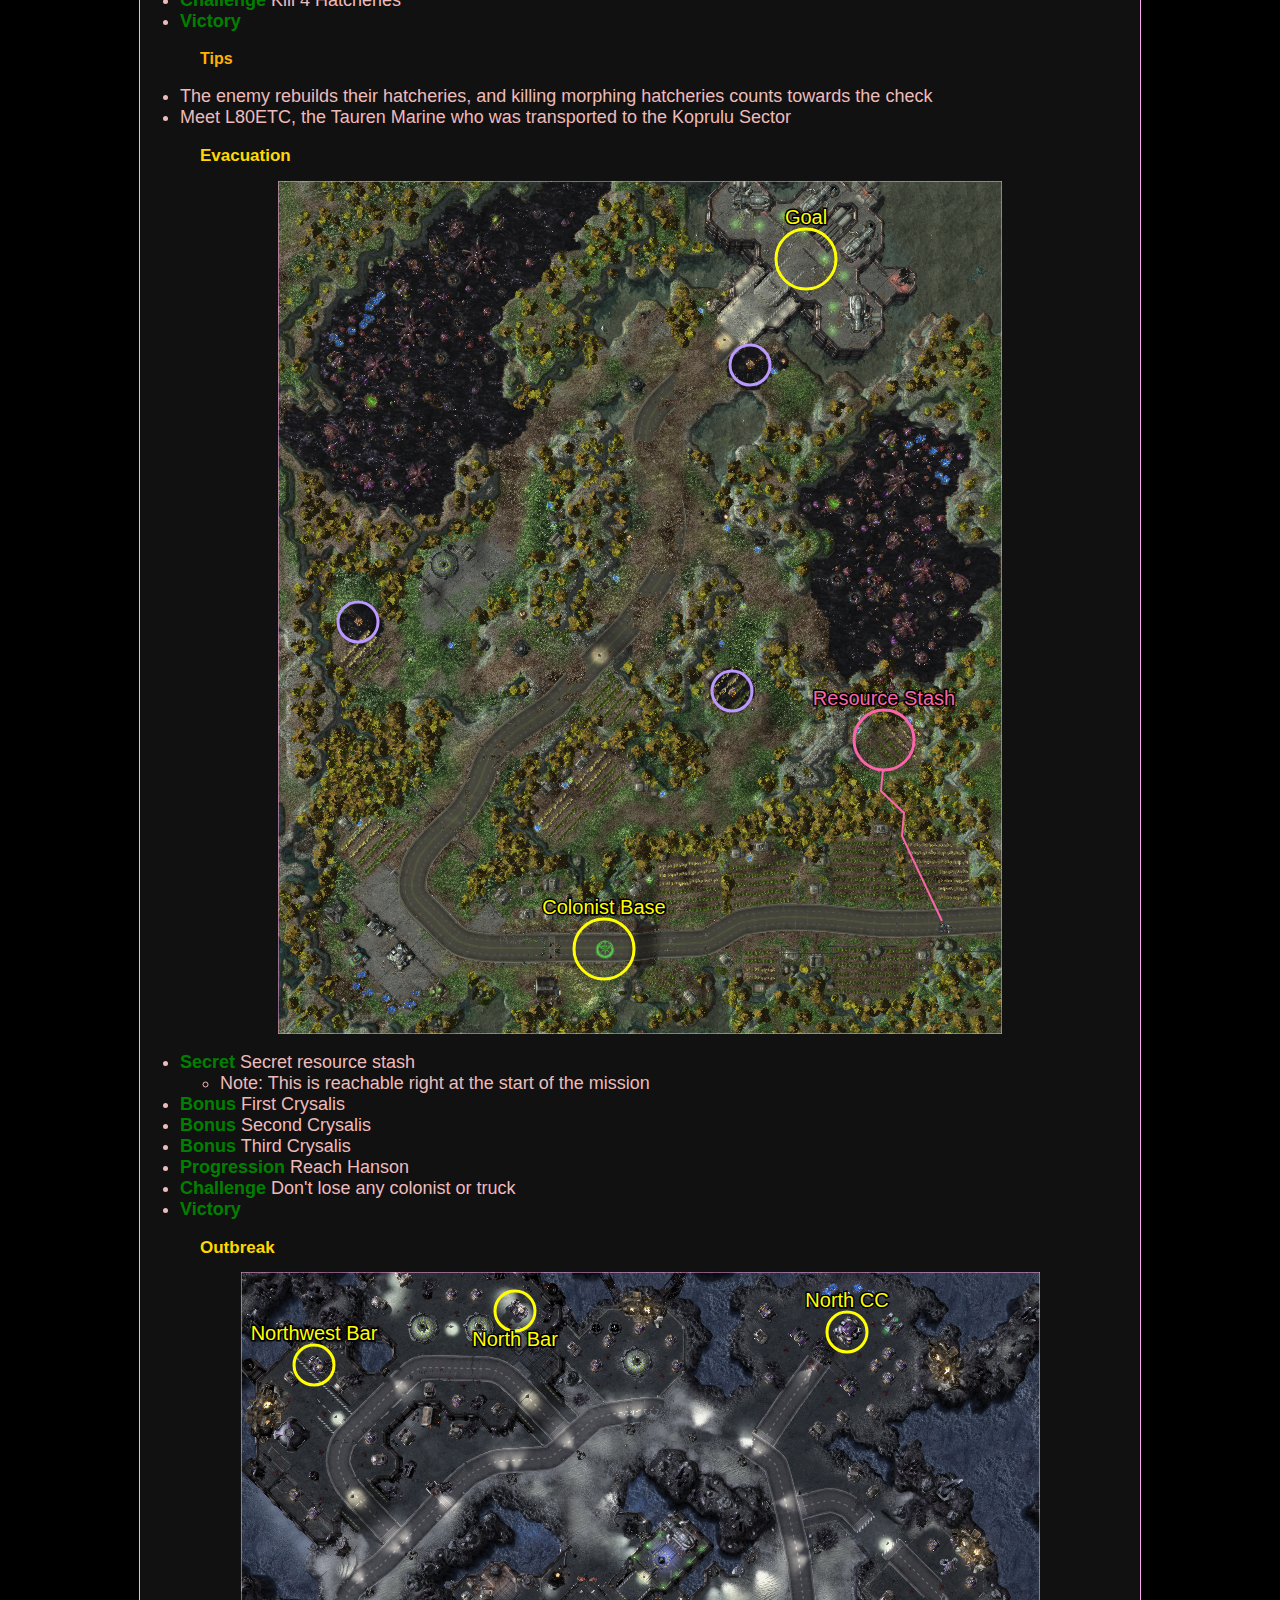
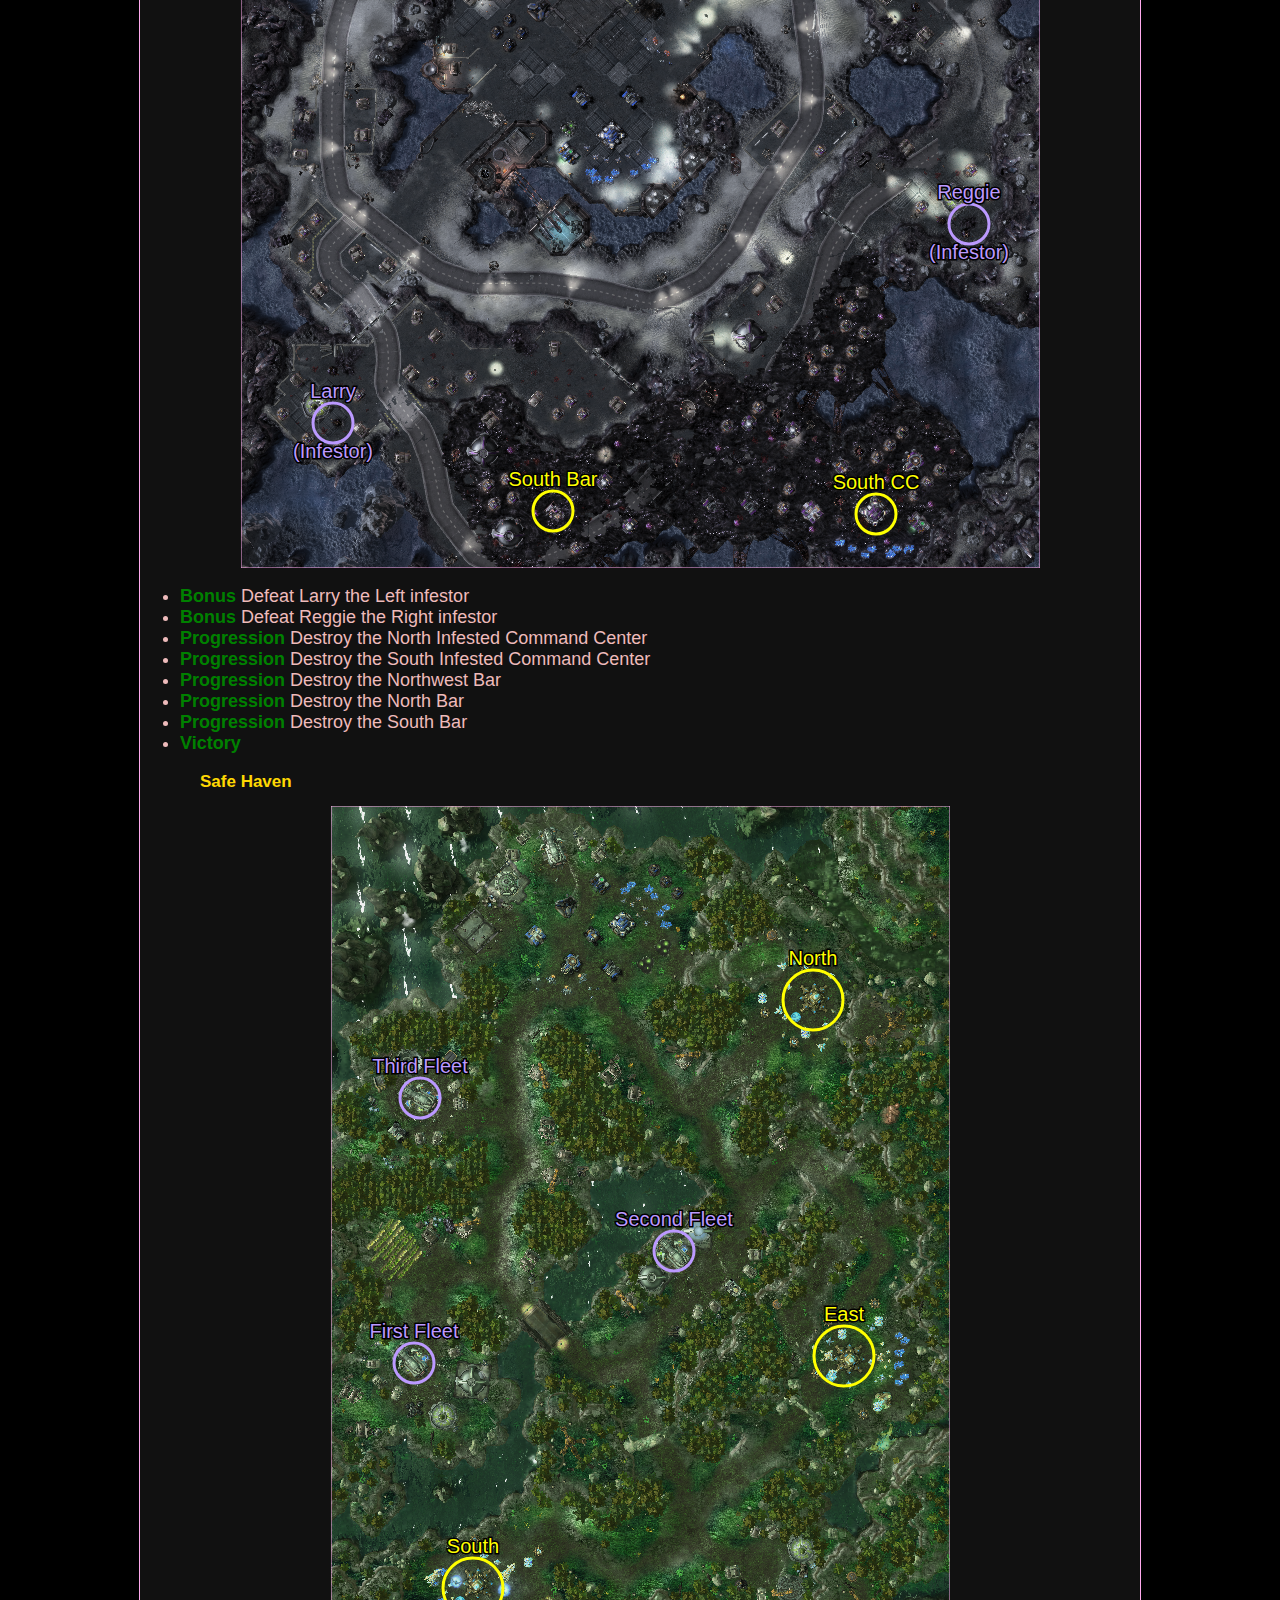
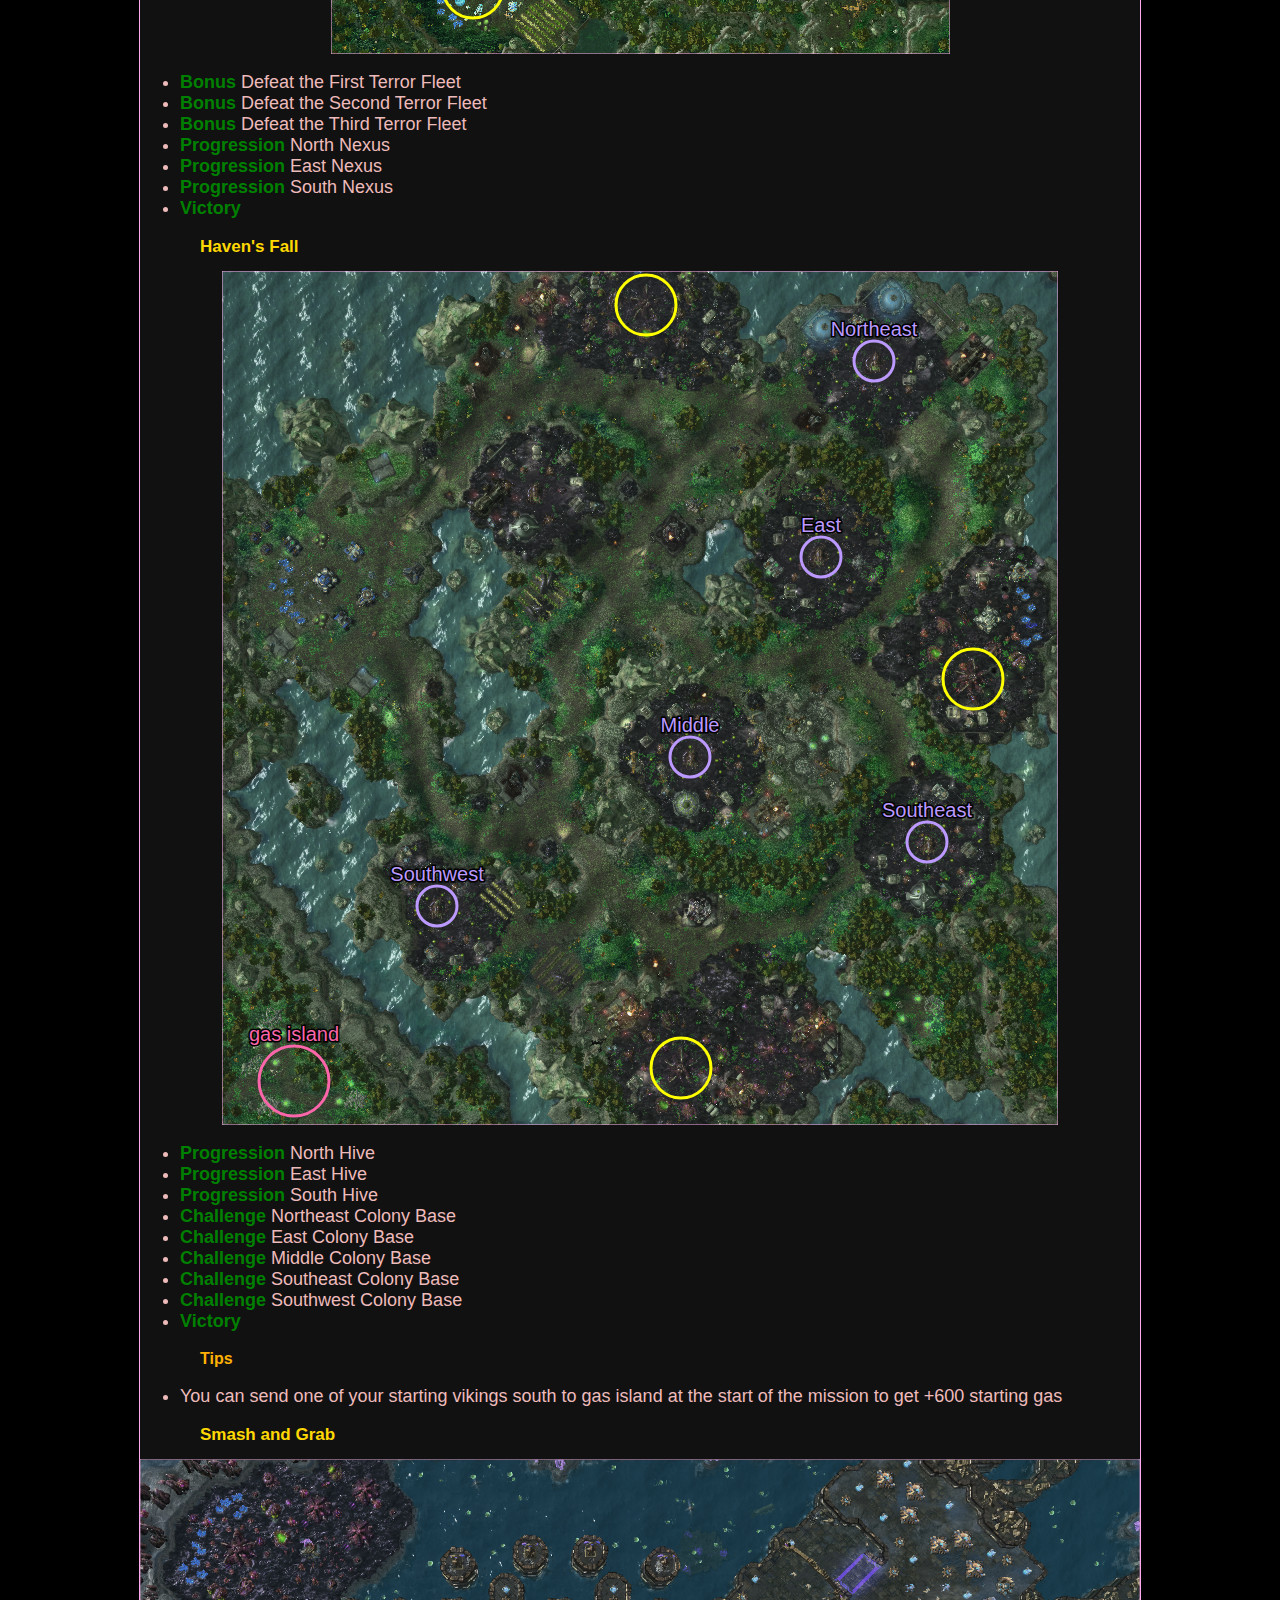
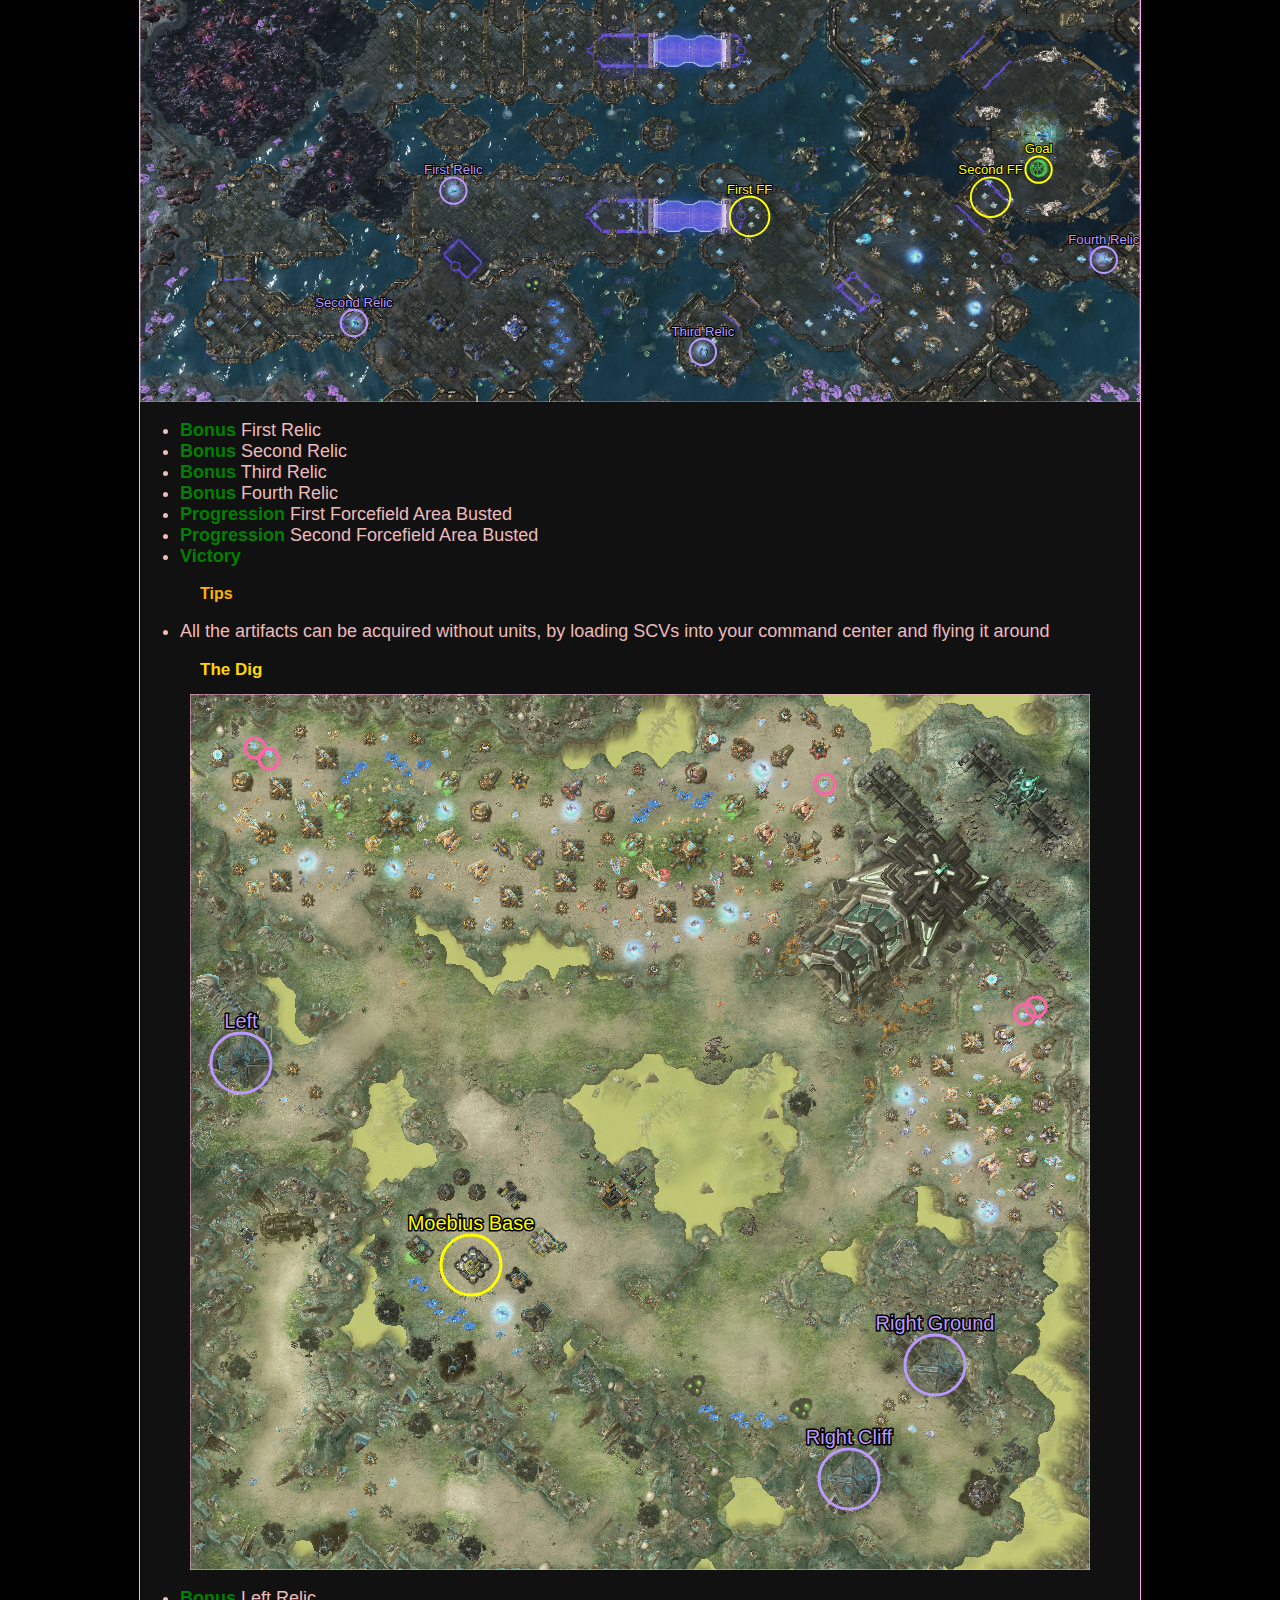
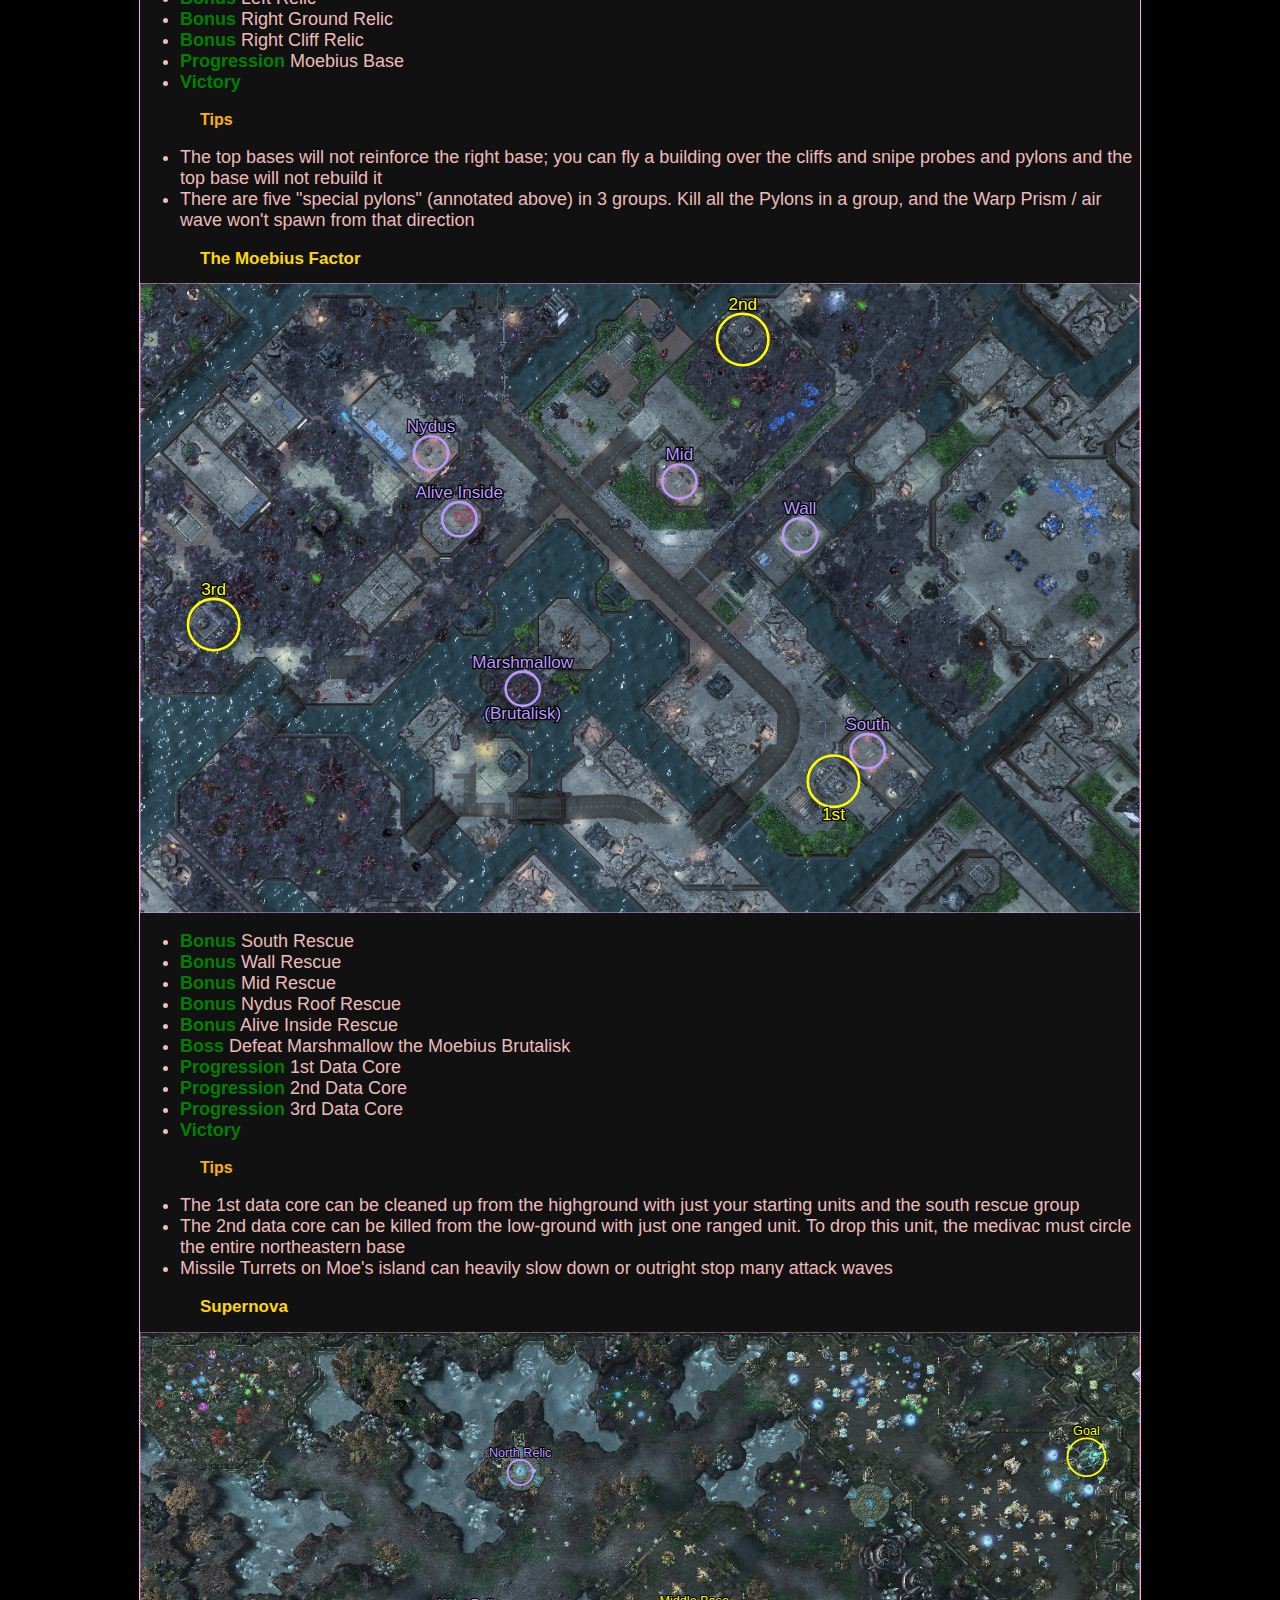
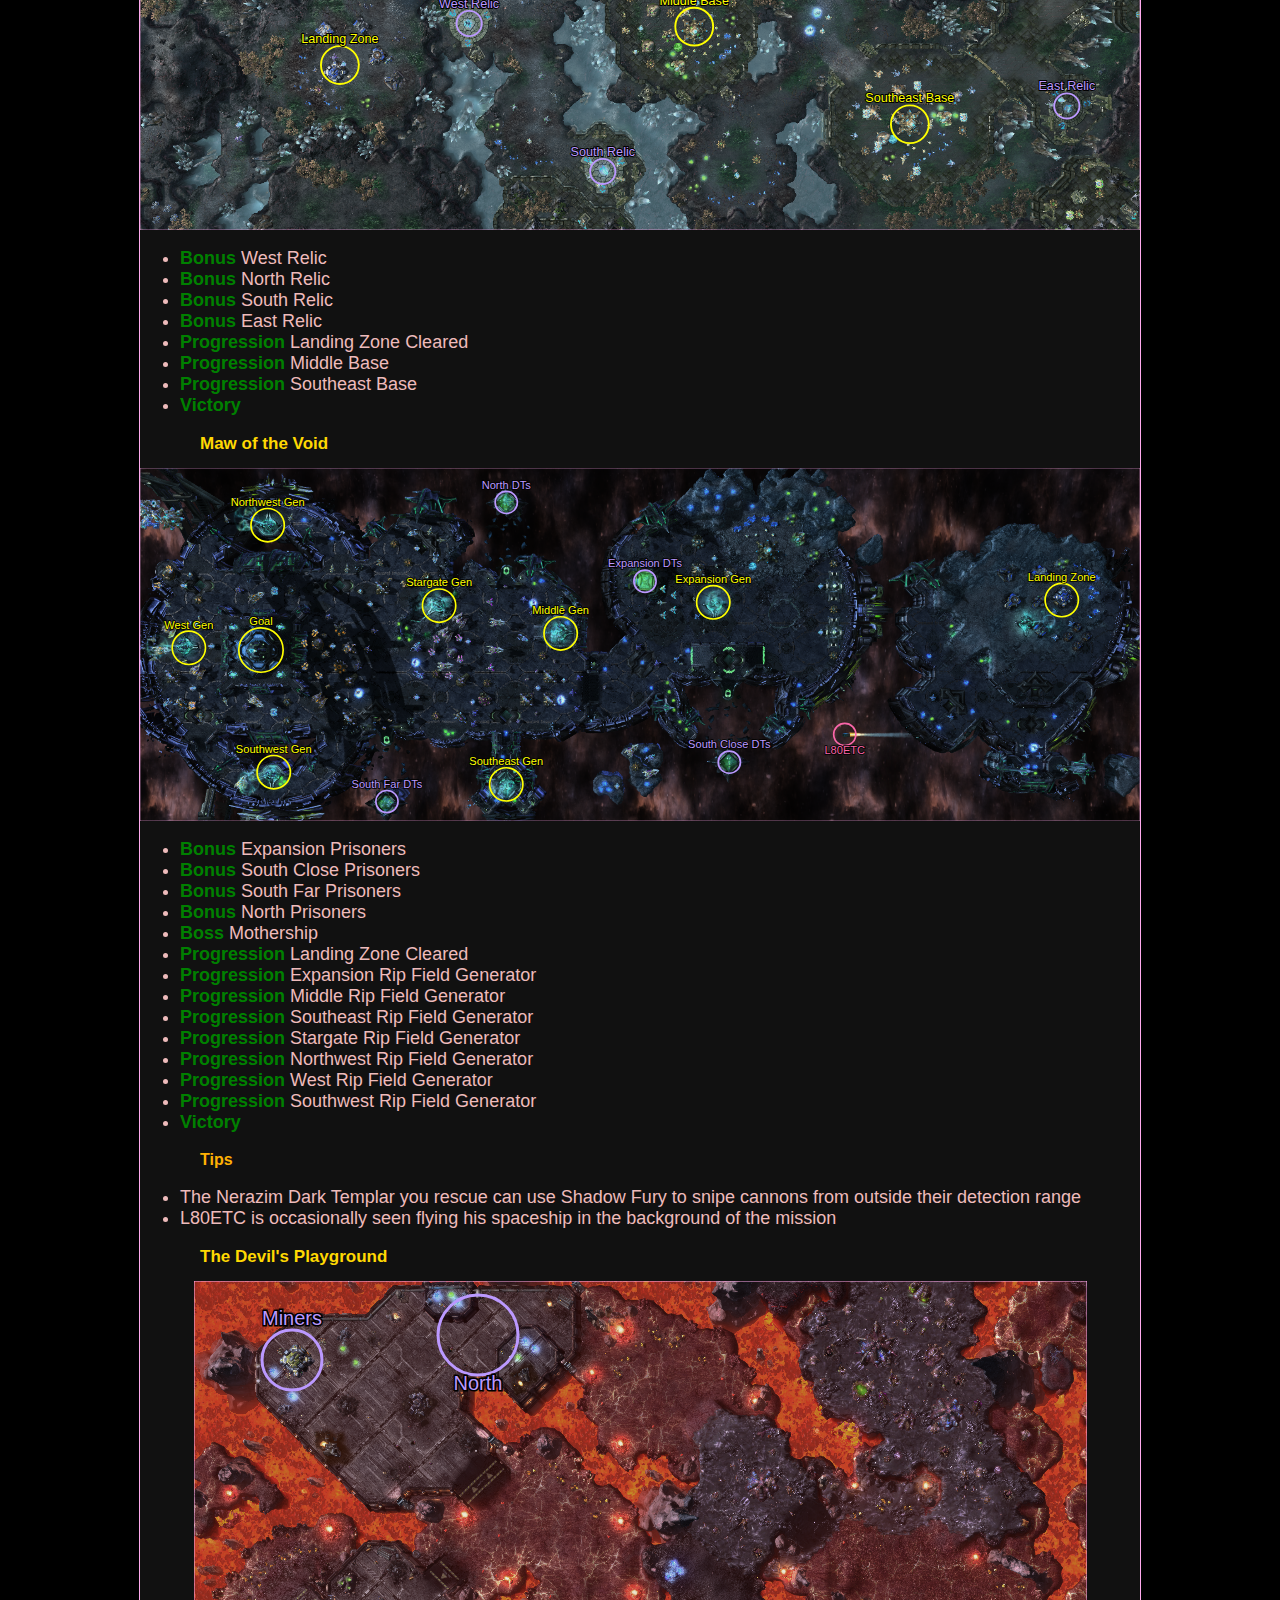
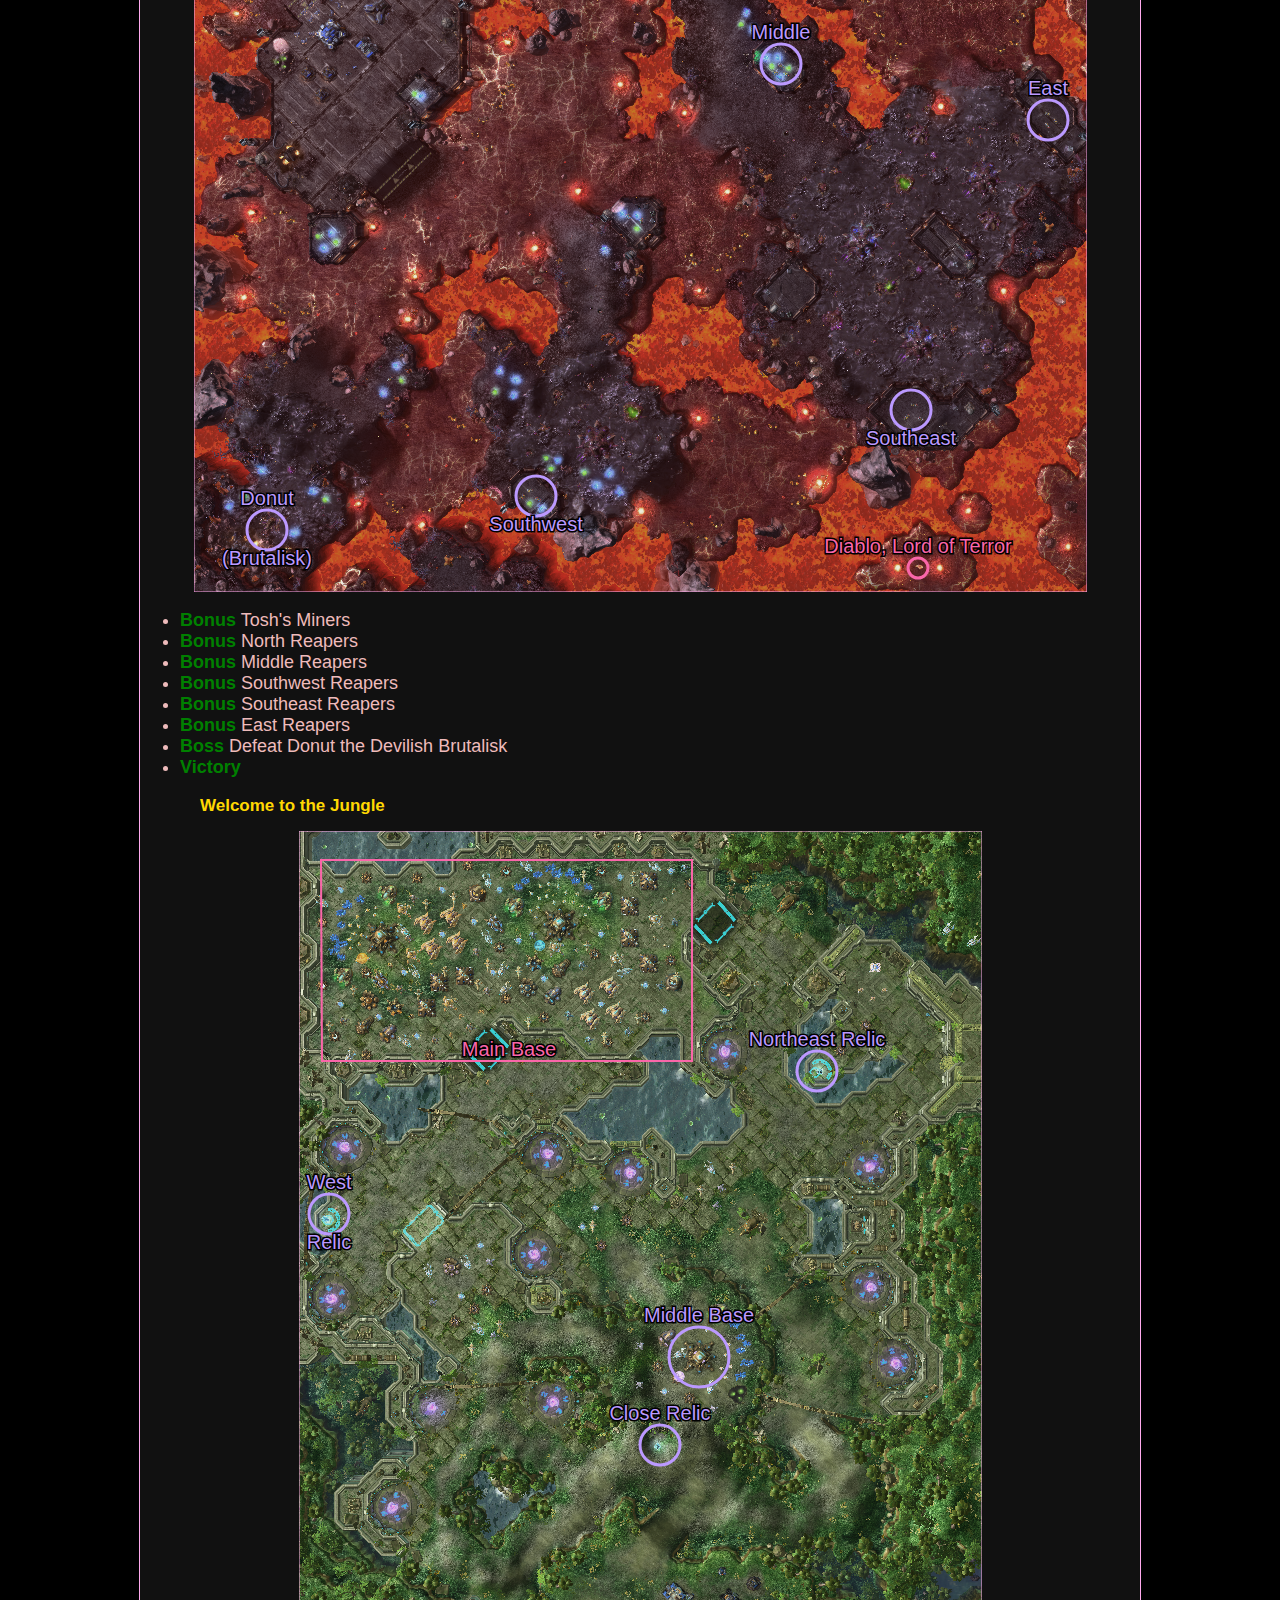
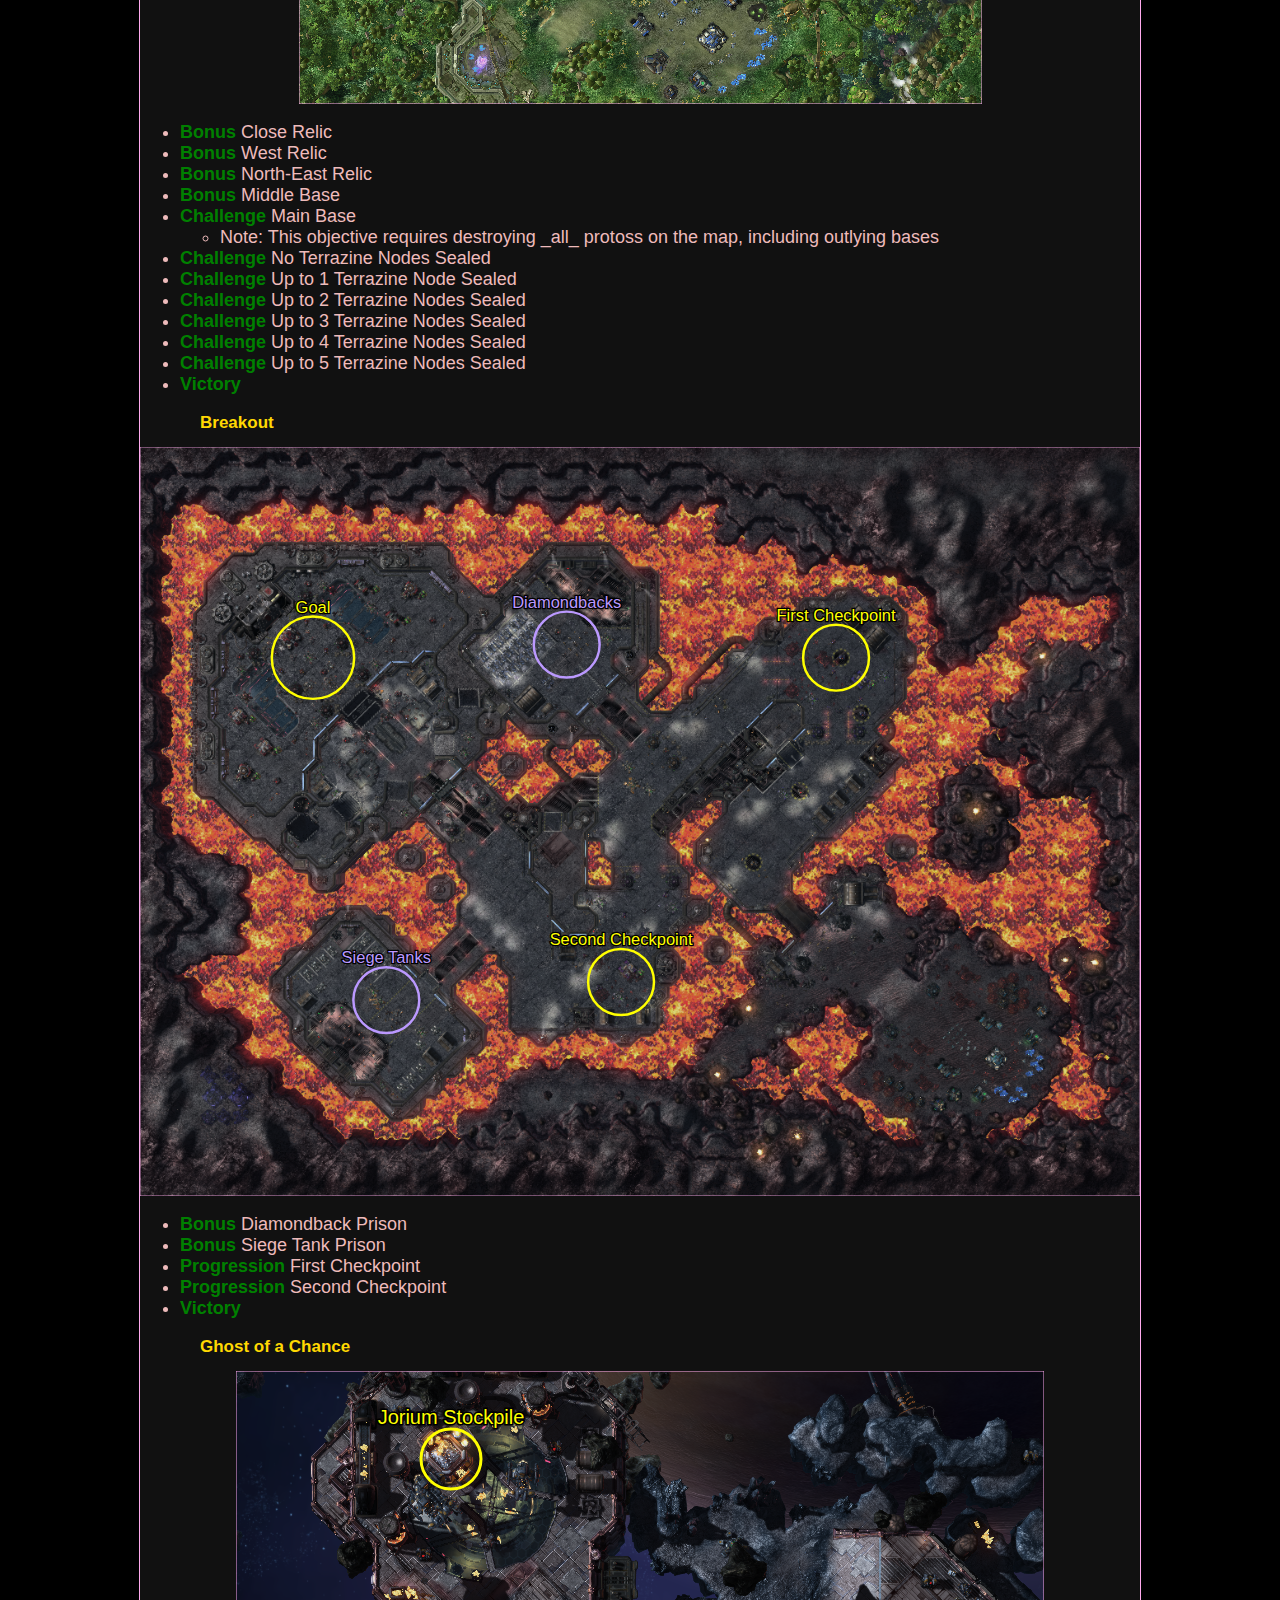
==== commit ee92f057: "Annotated L80ETC, the Tauren Marine" ====
--- a/index.html
+++ b/index.html
@@ -106,6 +106,7 @@
 <h3><a id="Tips"></a>Tips</h3>
 <ul>
 <li>The enemy rebuilds their hatcheries, and killing morphing hatcheries counts towards the check</li>
+<li>Meet L80ETC, the Tauren Marine who was transported to the Koprulu Sector</li>
 </ul>
 <h2><a id="Evacuation"></a>Evacuation</h2>
 <img src="images/evacuation.svg" style="background-image: url(images/raw/evacuation.png?raw=true); background-size: 100% auto">
@@ -244,6 +245,7 @@
 <h3><a id="Tips"></a>Tips</h3>
 <ul>
 <li>The Nerazim Dark Templar you rescue can use Shadow Fury to snipe cannons from outside their detection range</li>
+<li>L80ETC is occasionally seen flying his spaceship in the background of the mission</li>
 </ul>
 <h2><a id="The-Devil's-Playground"></a>The Devil's Playground</h2>
 <img src="images/devils_playground.svg" style="background-image: url(images/raw/devils_playground.png?raw=true); background-size: 100% auto">
@@ -297,6 +299,10 @@
 <li><b>Progression</b> Terrazine Tank</li>
 <li><b>Progression</b> Jorium Stockpile</li>
 <li><b>Victory</b></li>
+</ul>
+<h3><a id="Tips"></a>Tips</h3>
+<ul>
+<li>L80ETC is occasionally seen flying his spaceship in the background of the mission</li>
 </ul>
 <h2><a id="The-Great-Train-Robbery"></a>The Great Train Robbery</h2>
 <img src="images/the_great_train_robbery.svg" style="background-image: url(images/raw/the_great_train_robbery.png?raw=true); background-size: 100% auto">
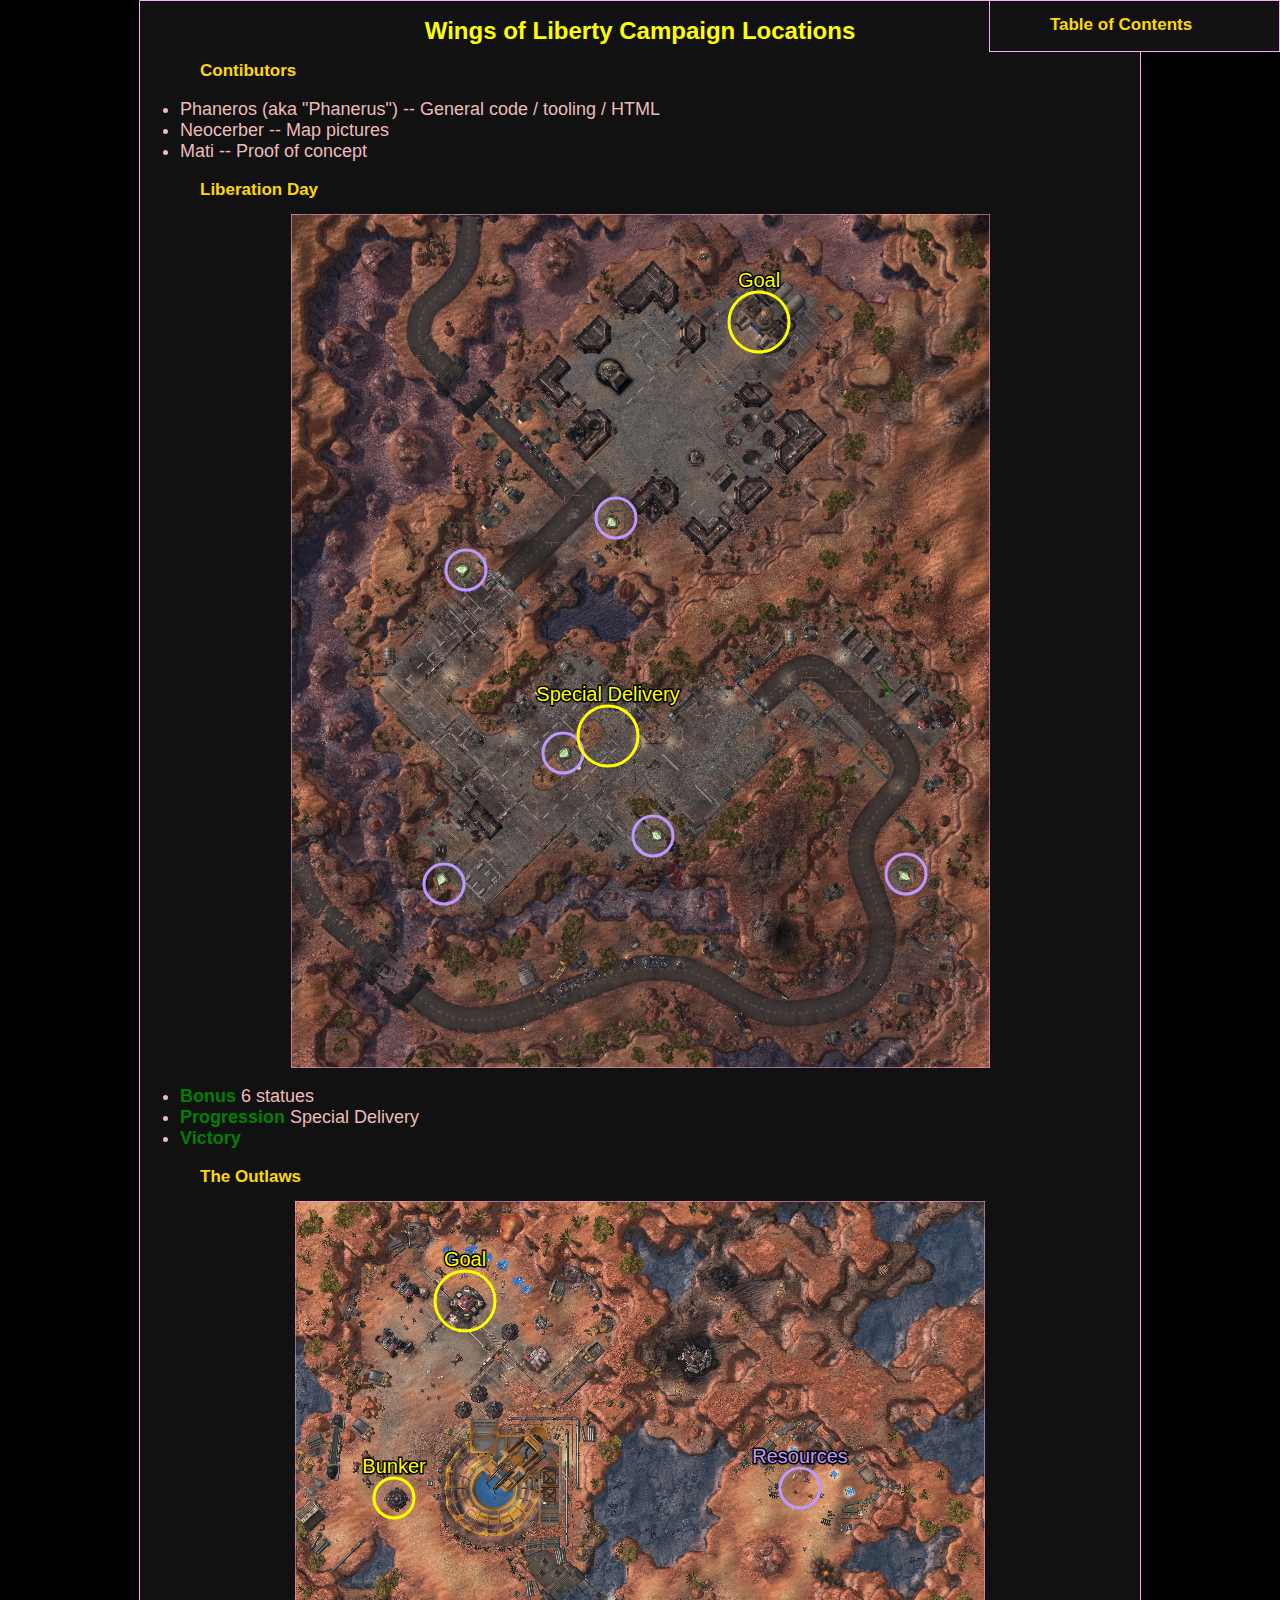
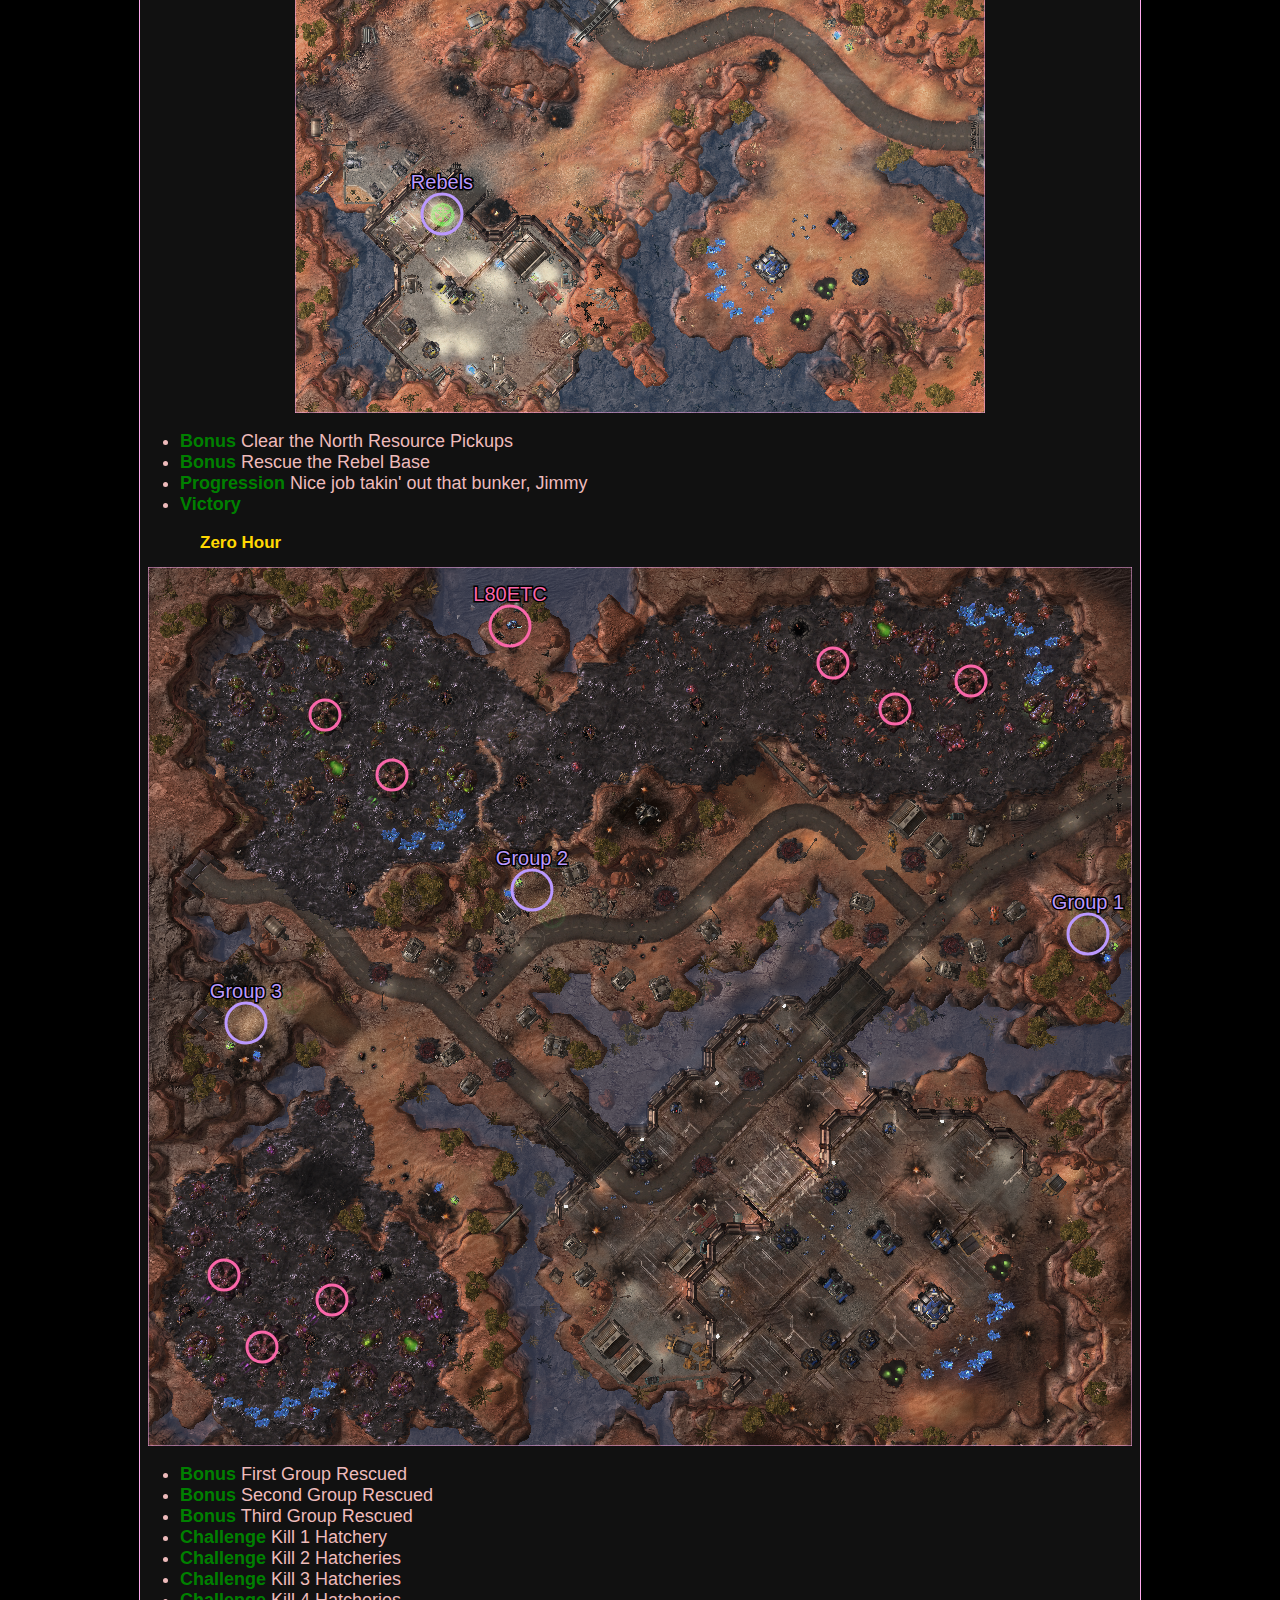
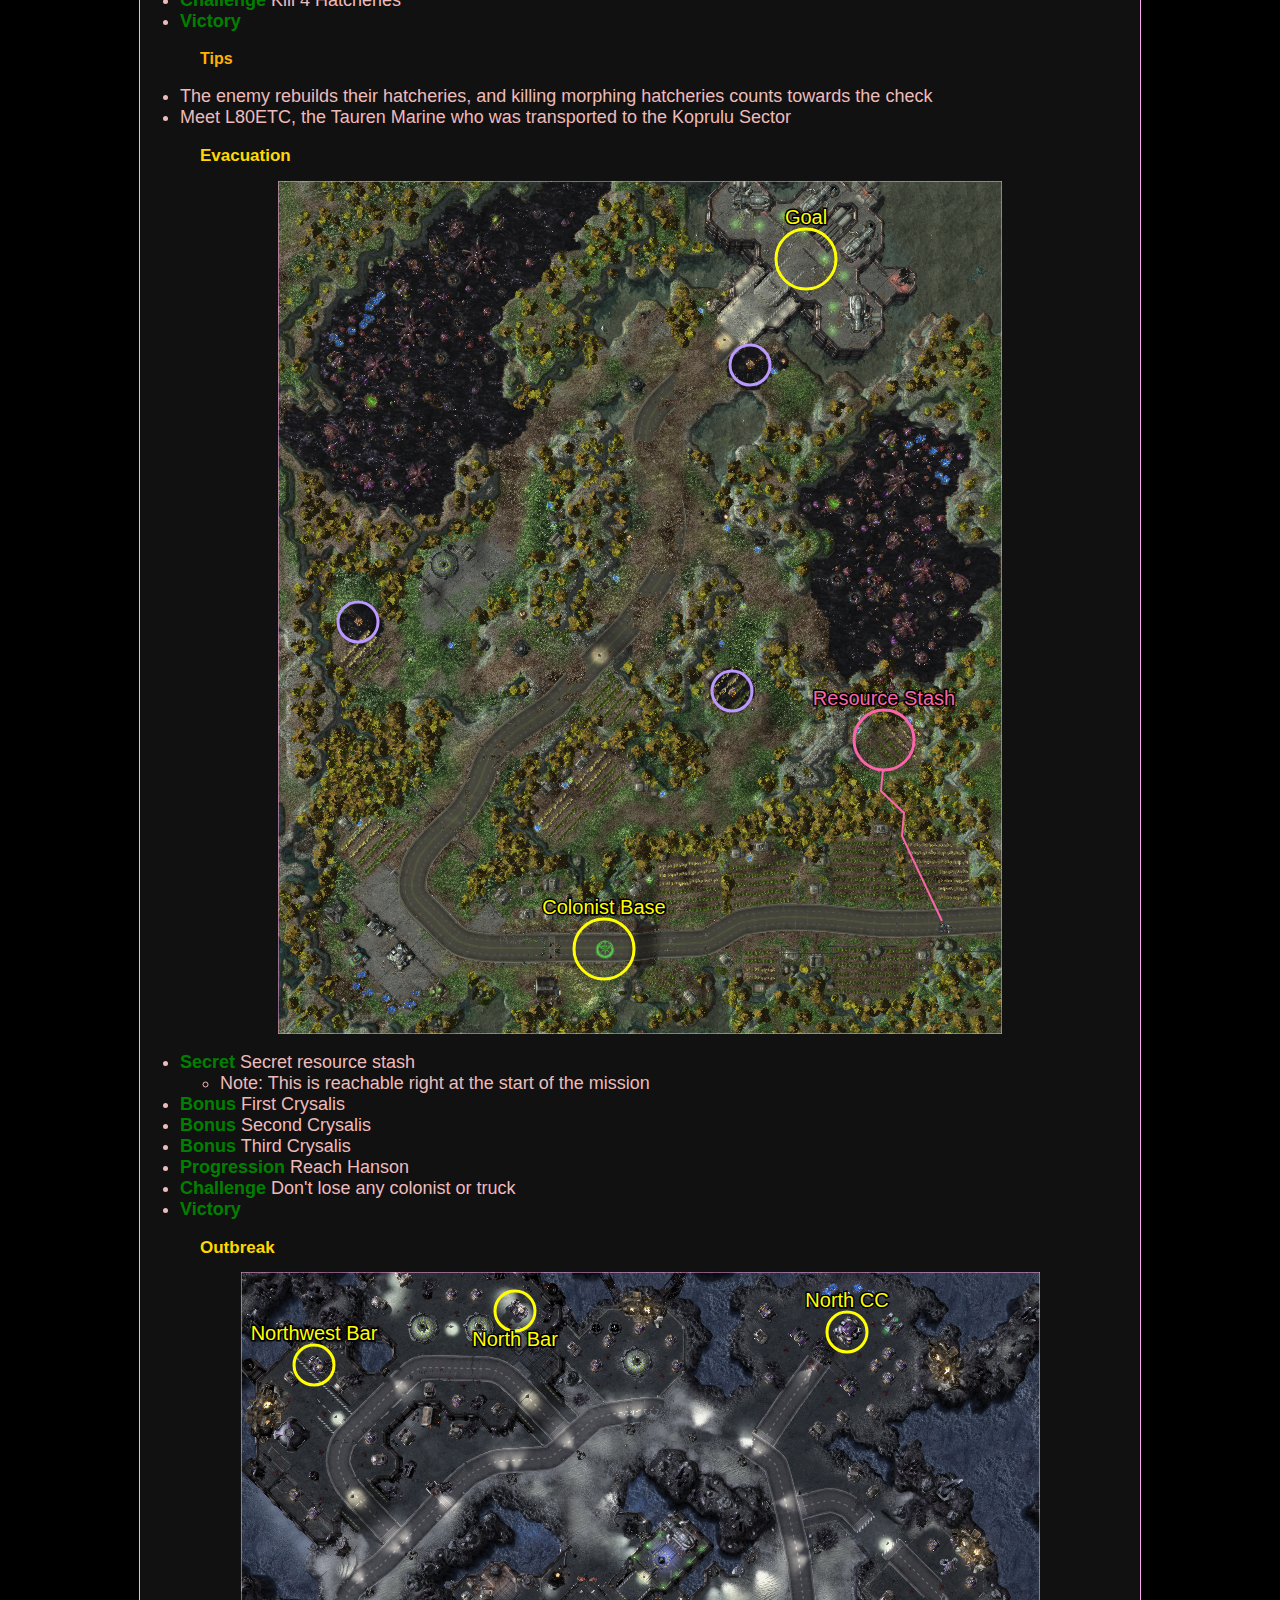
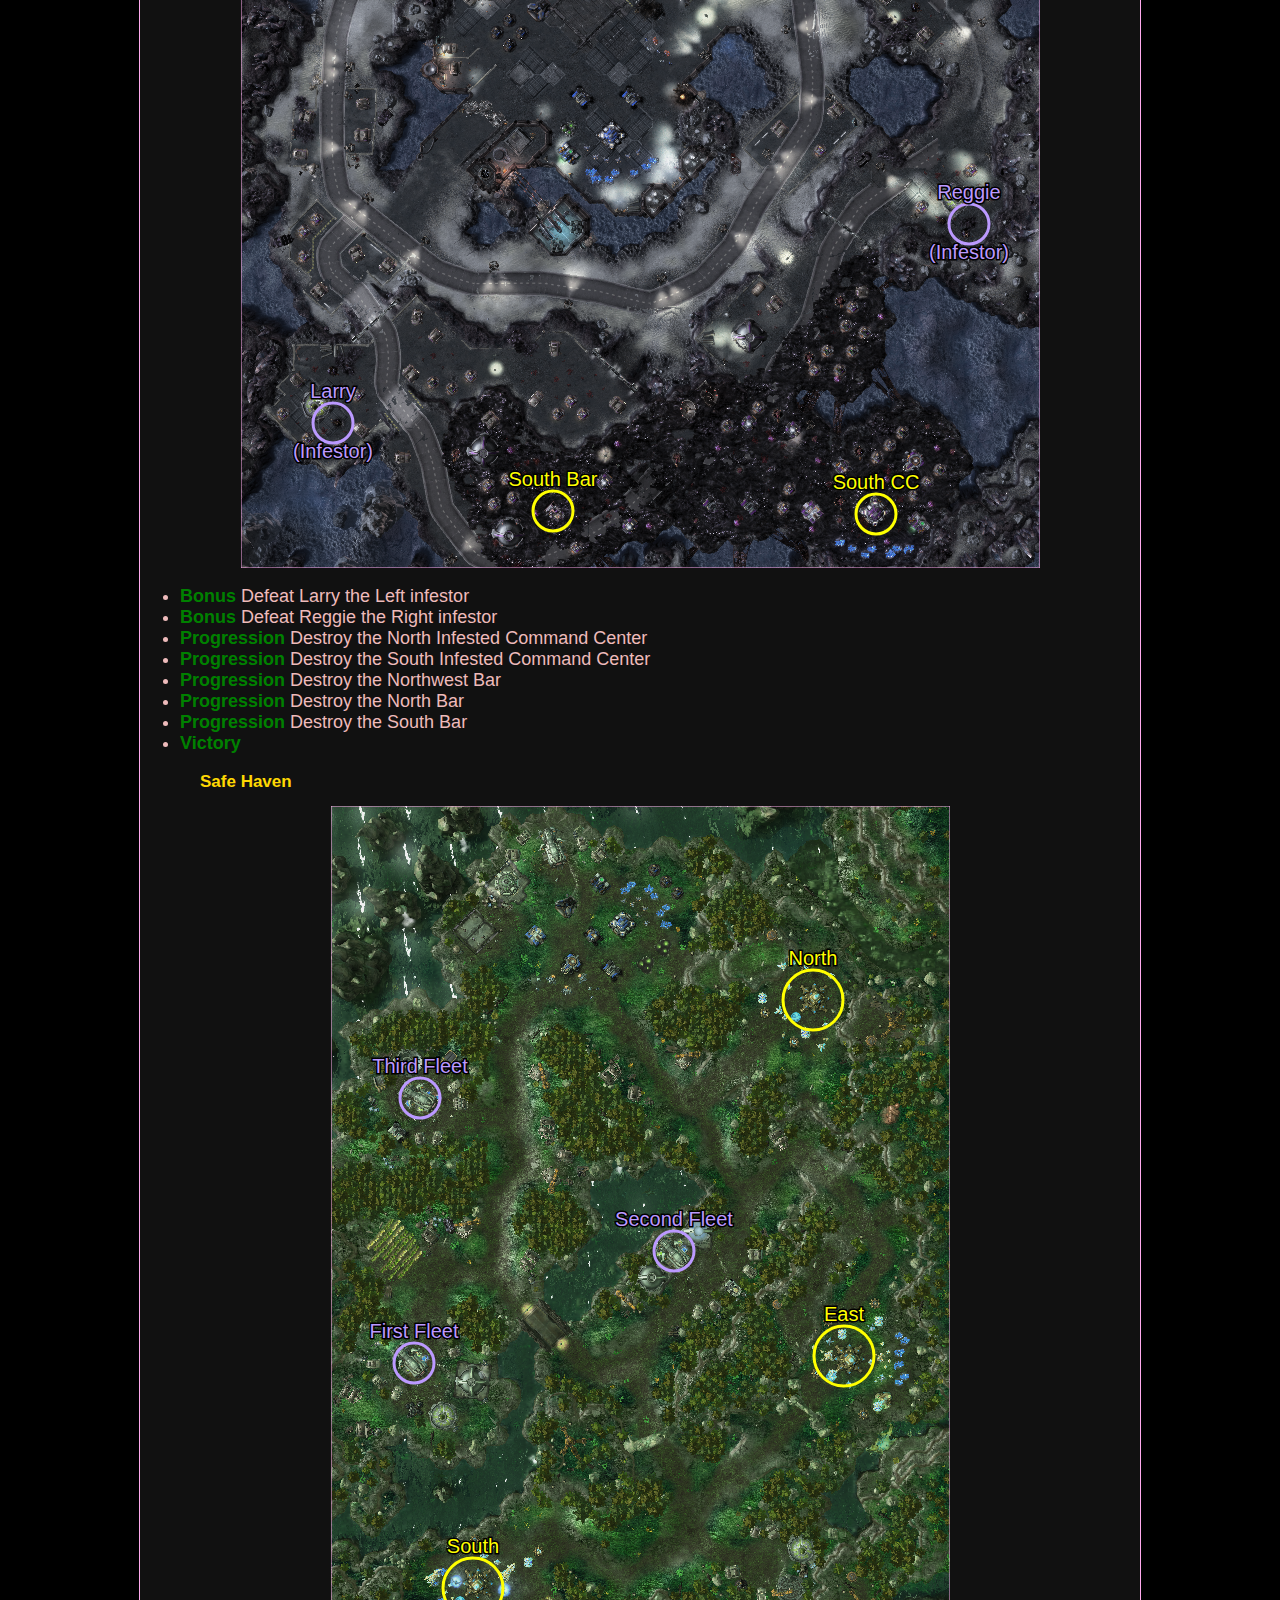
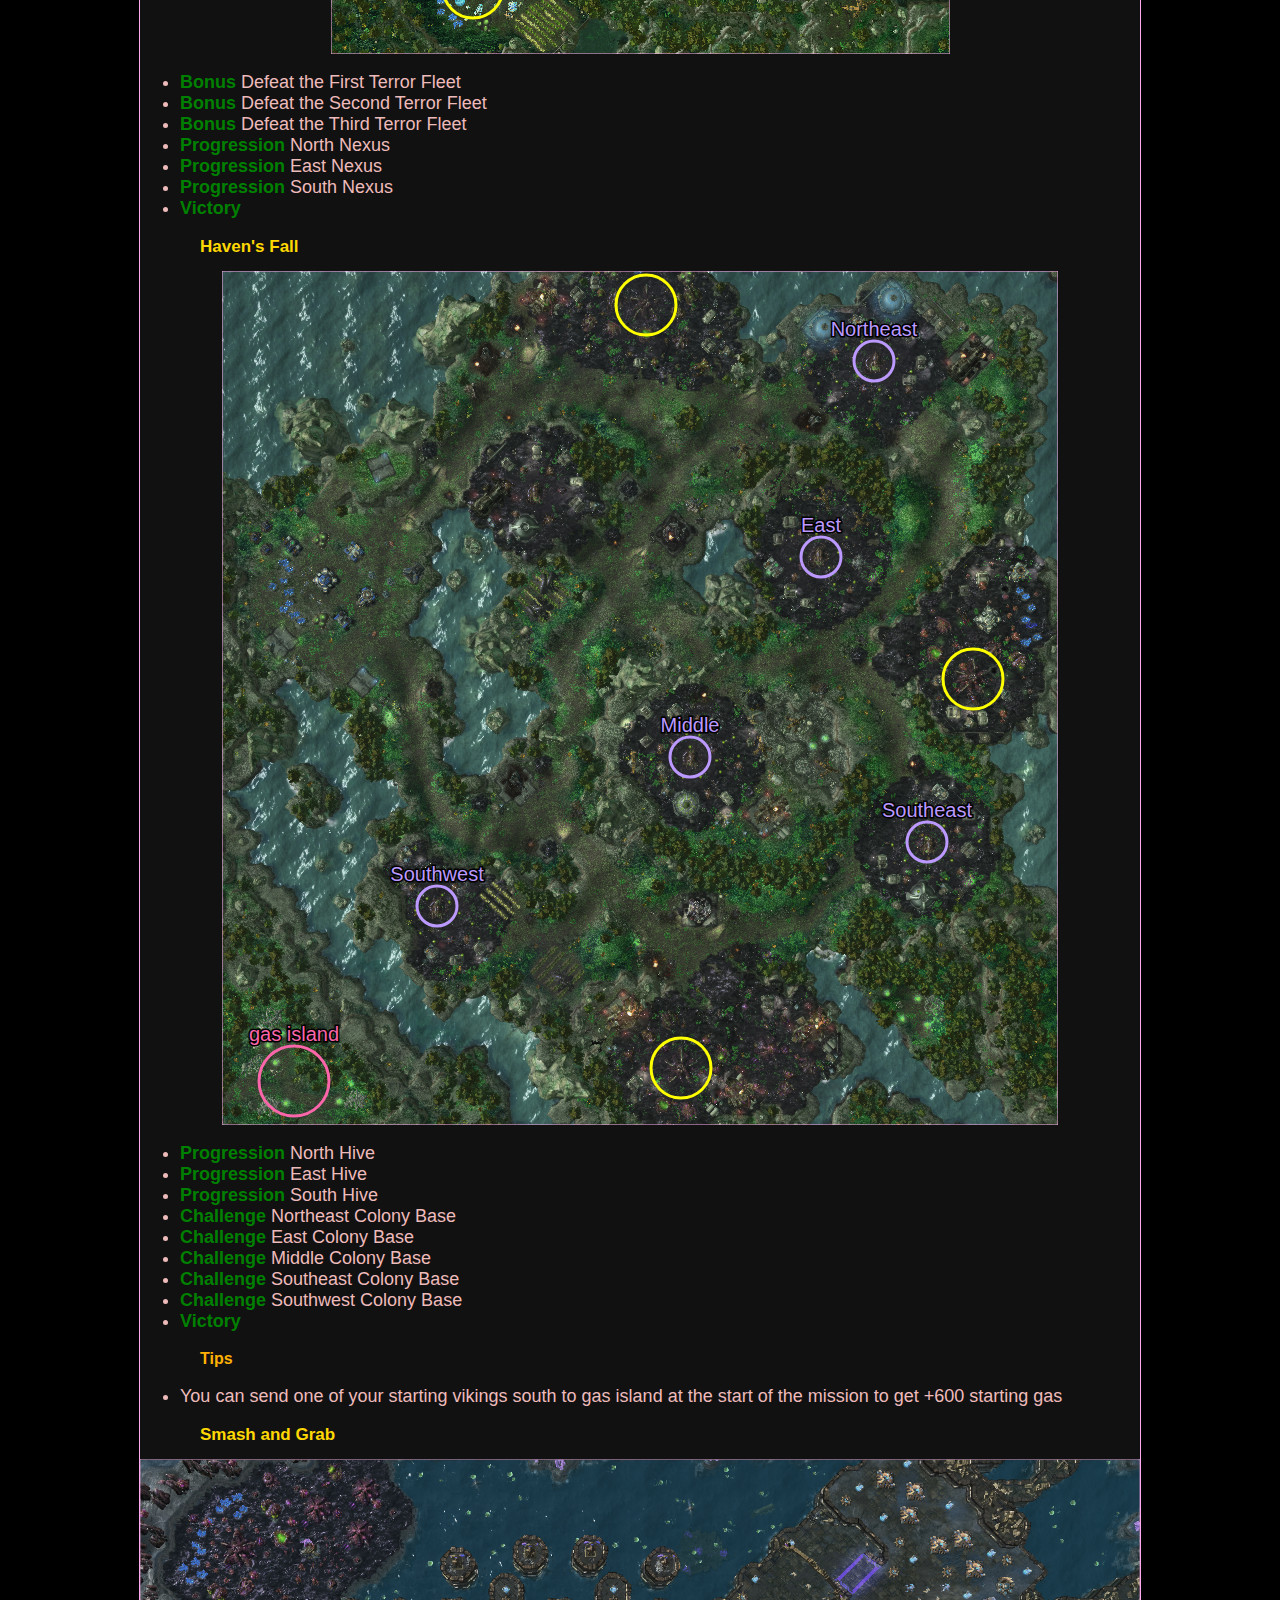
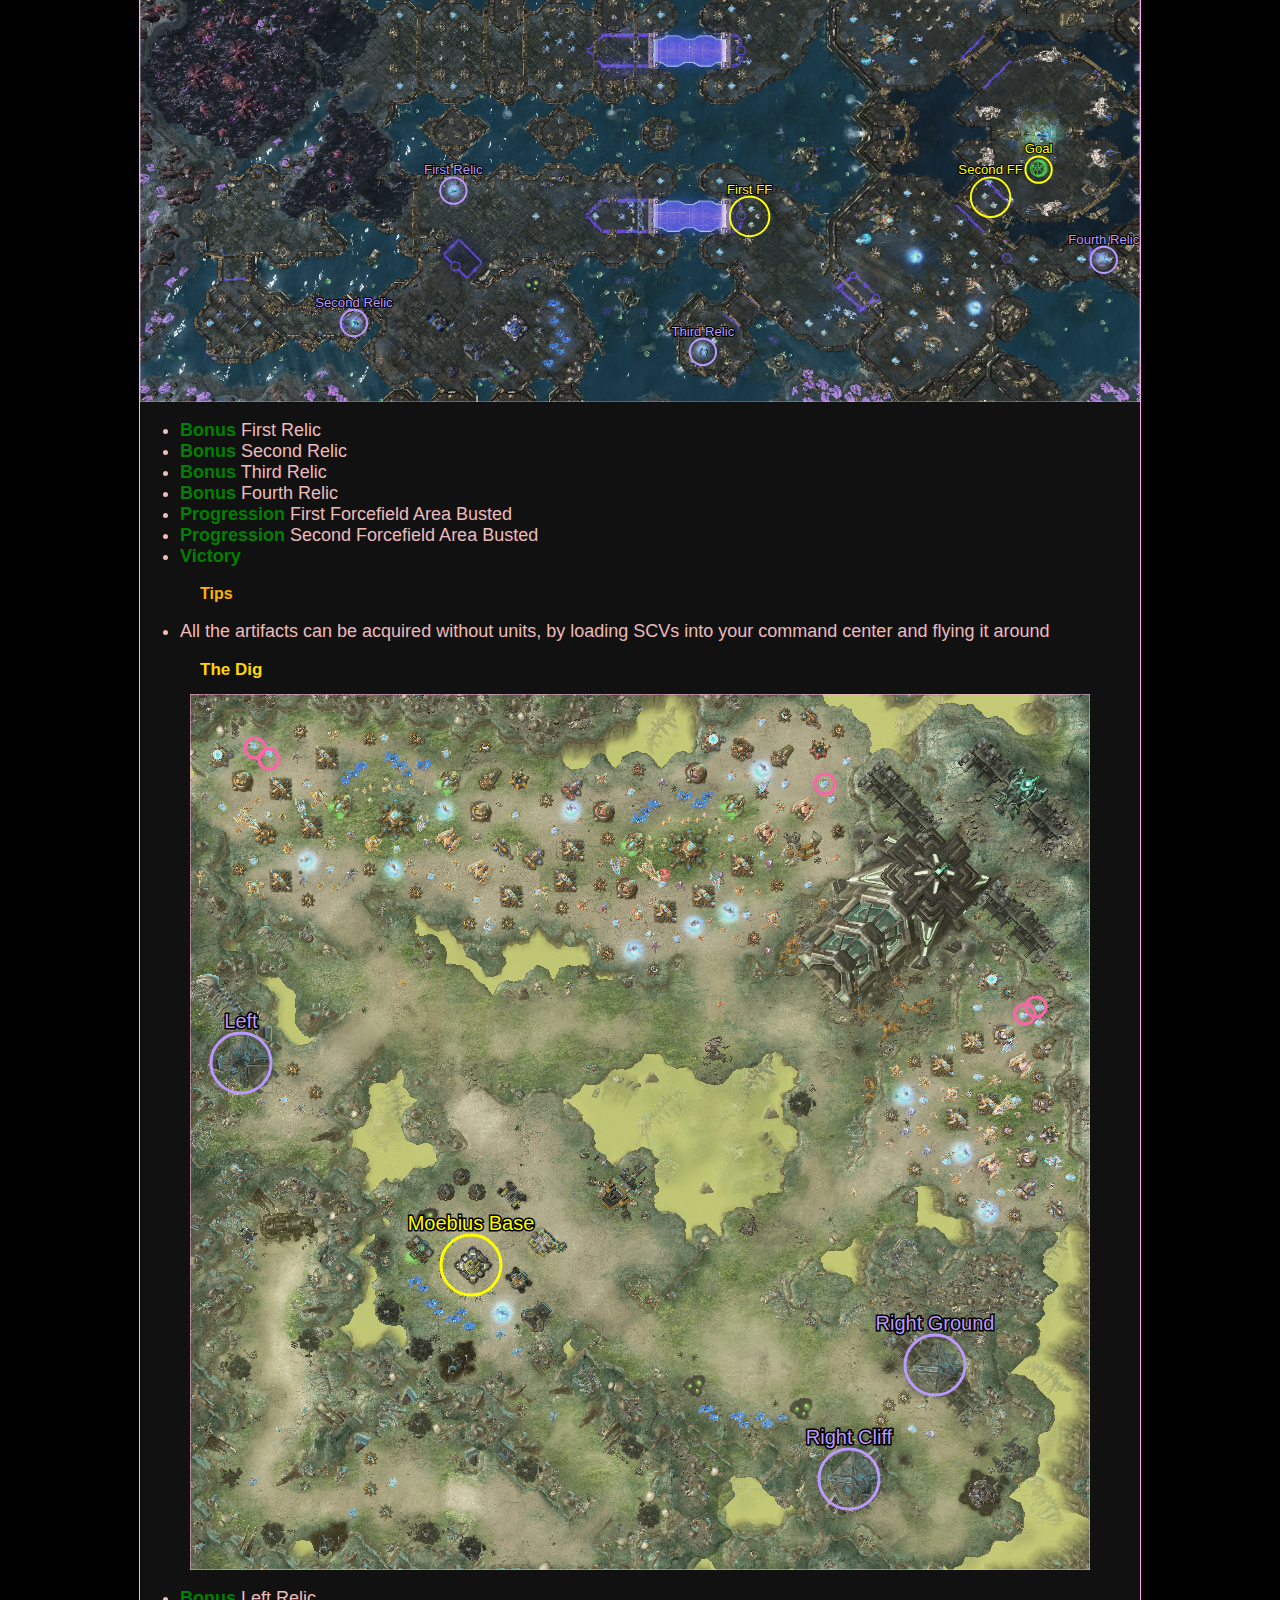
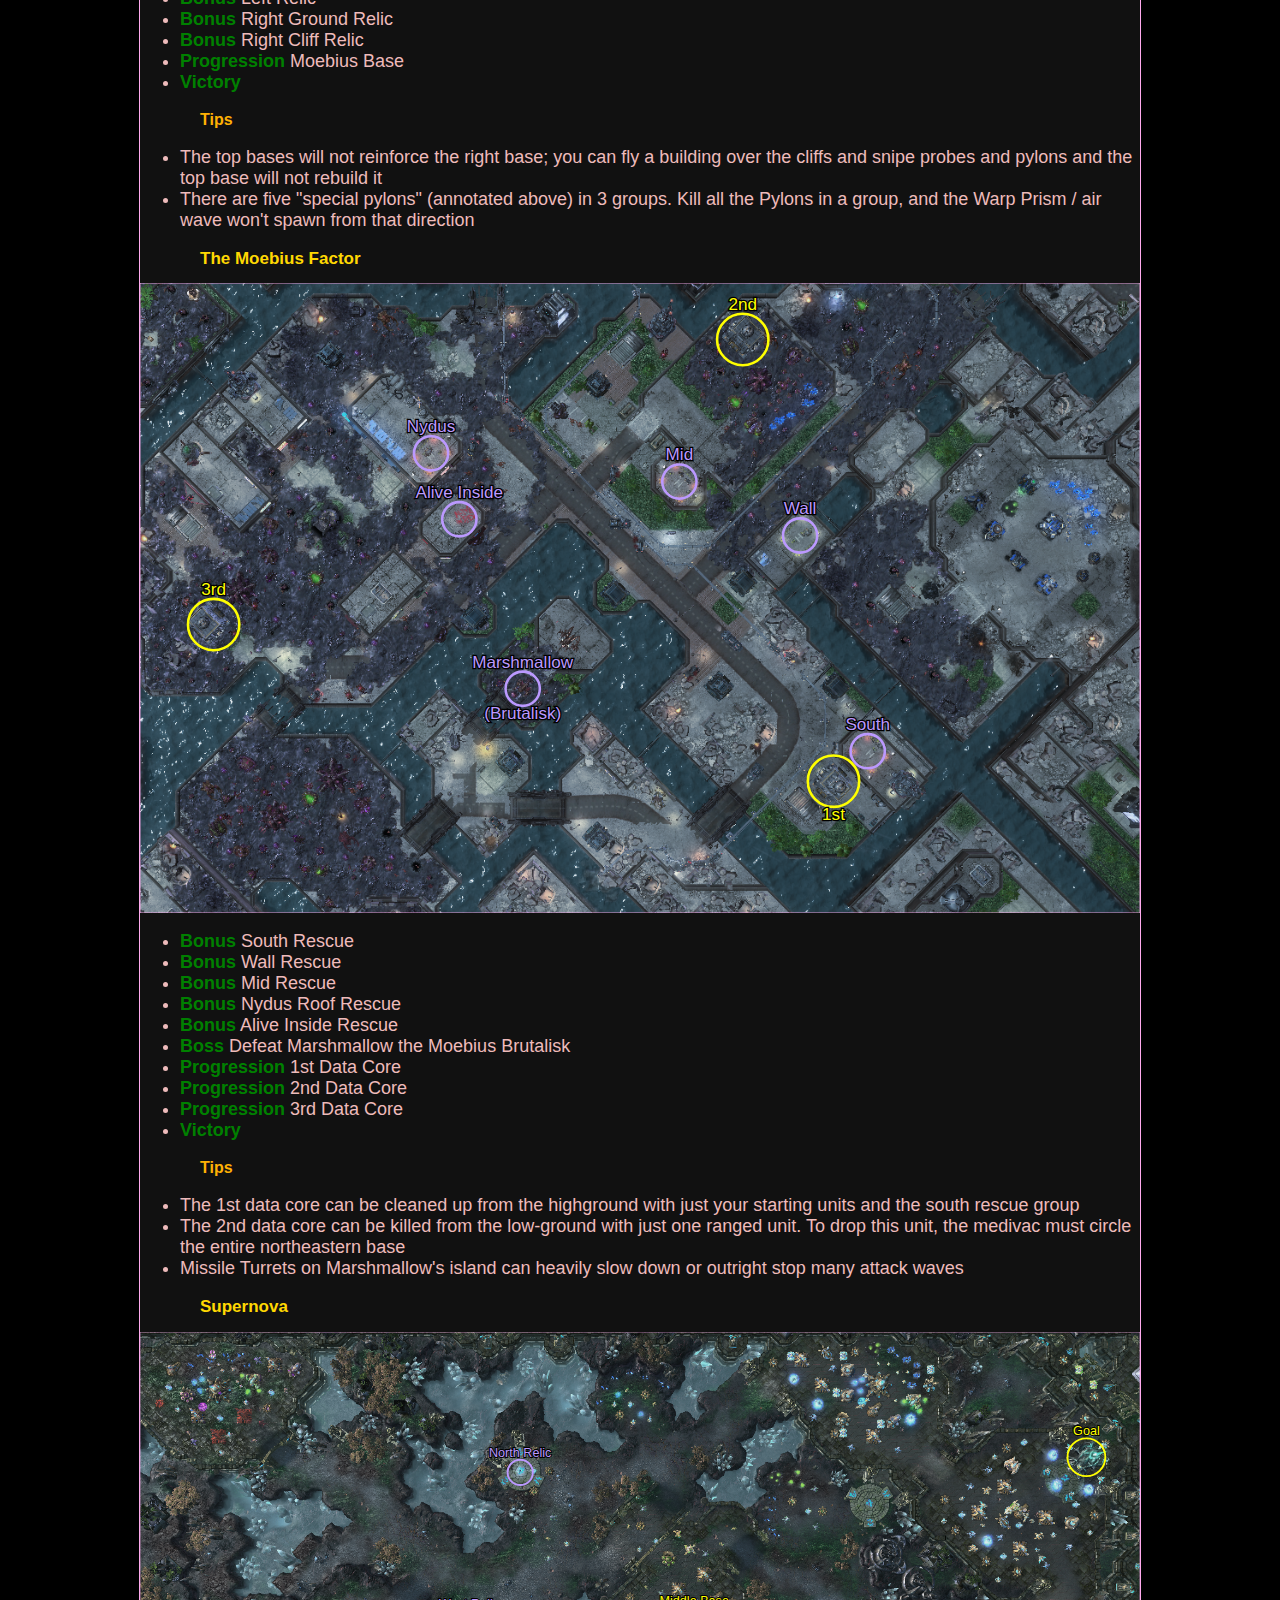
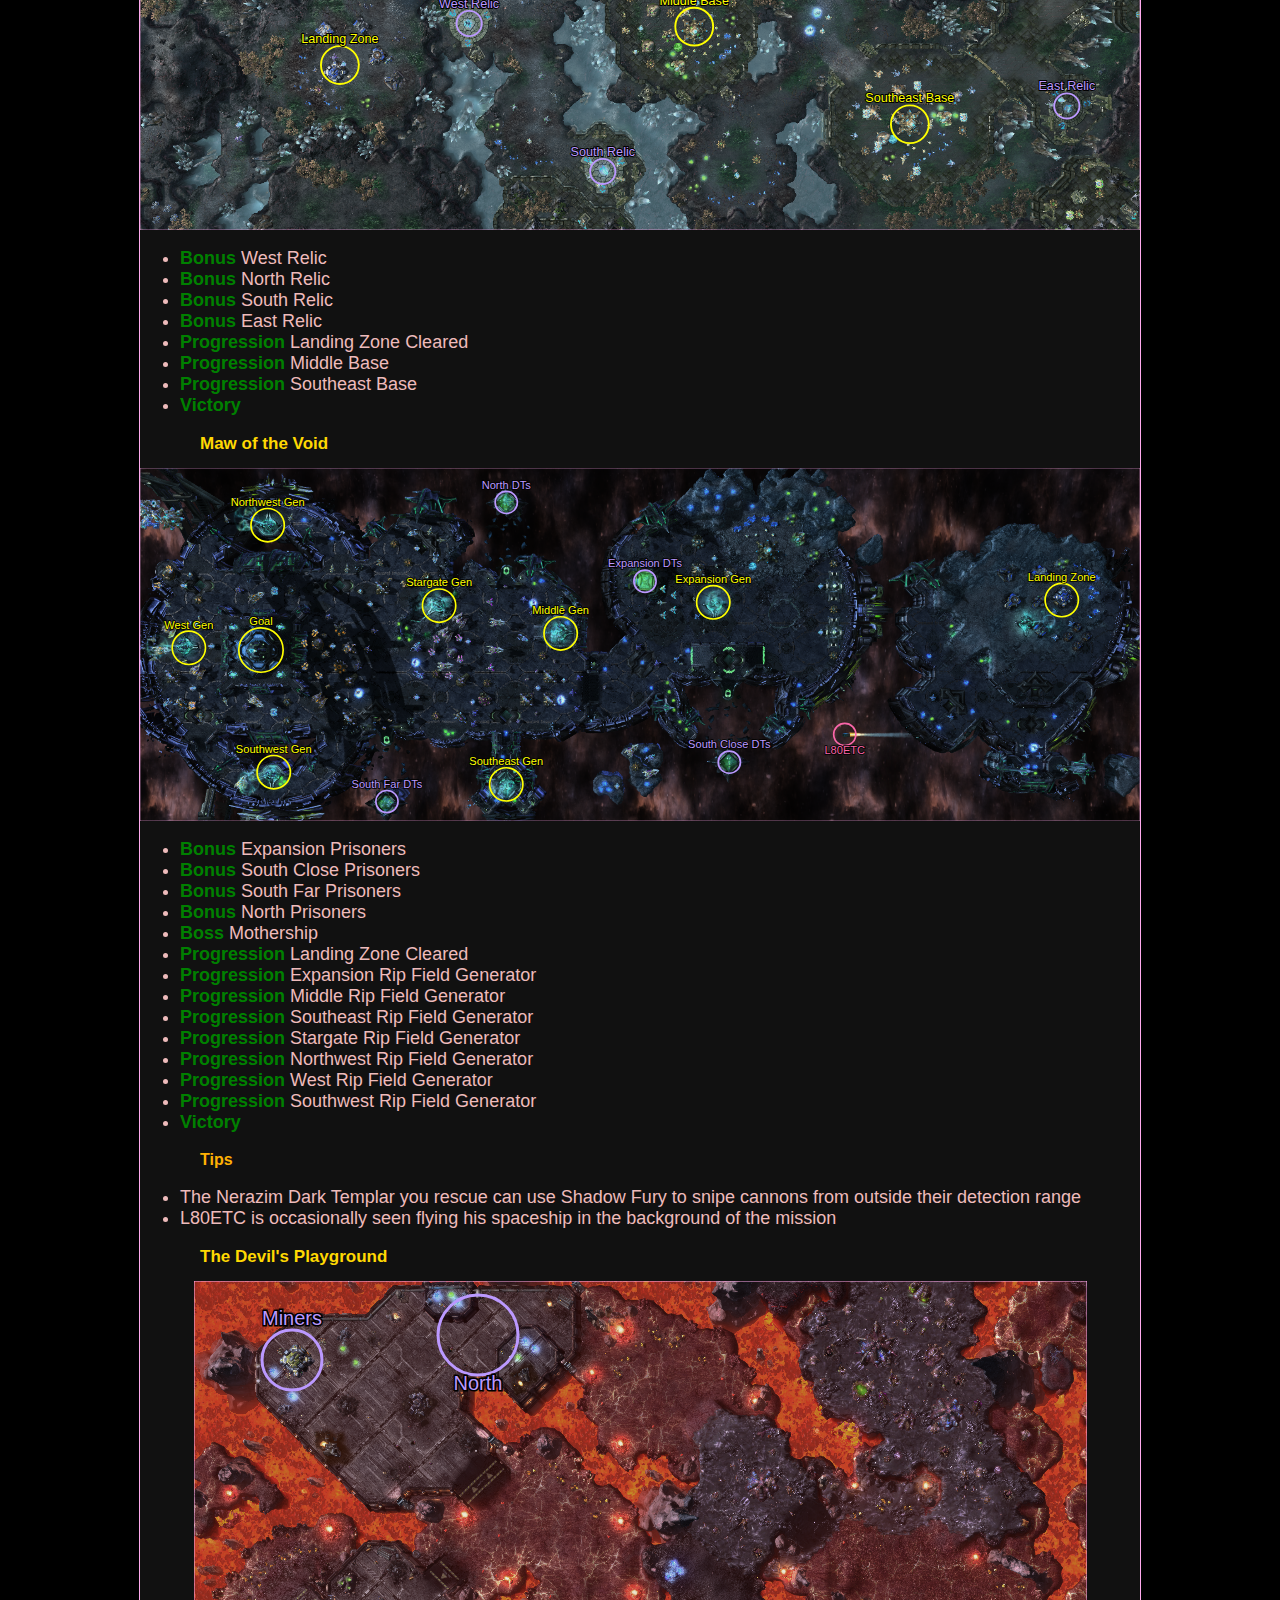
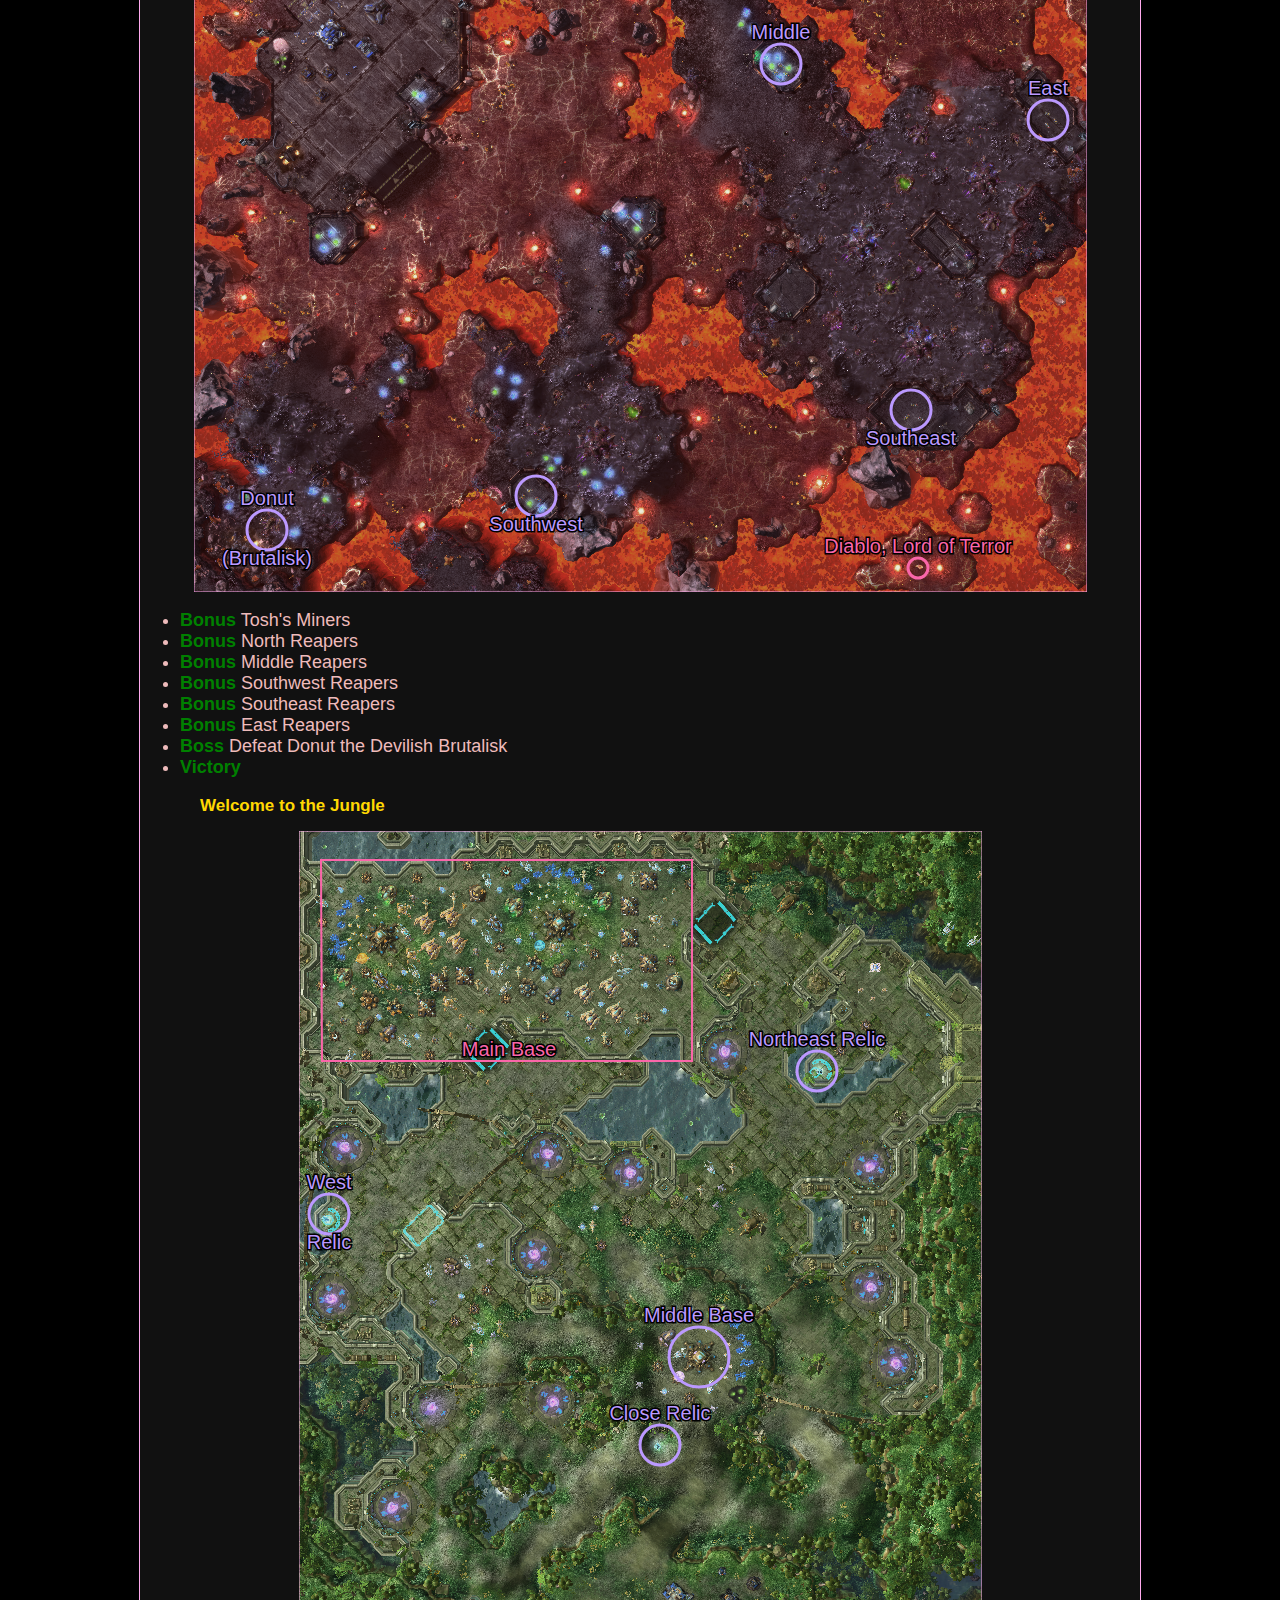
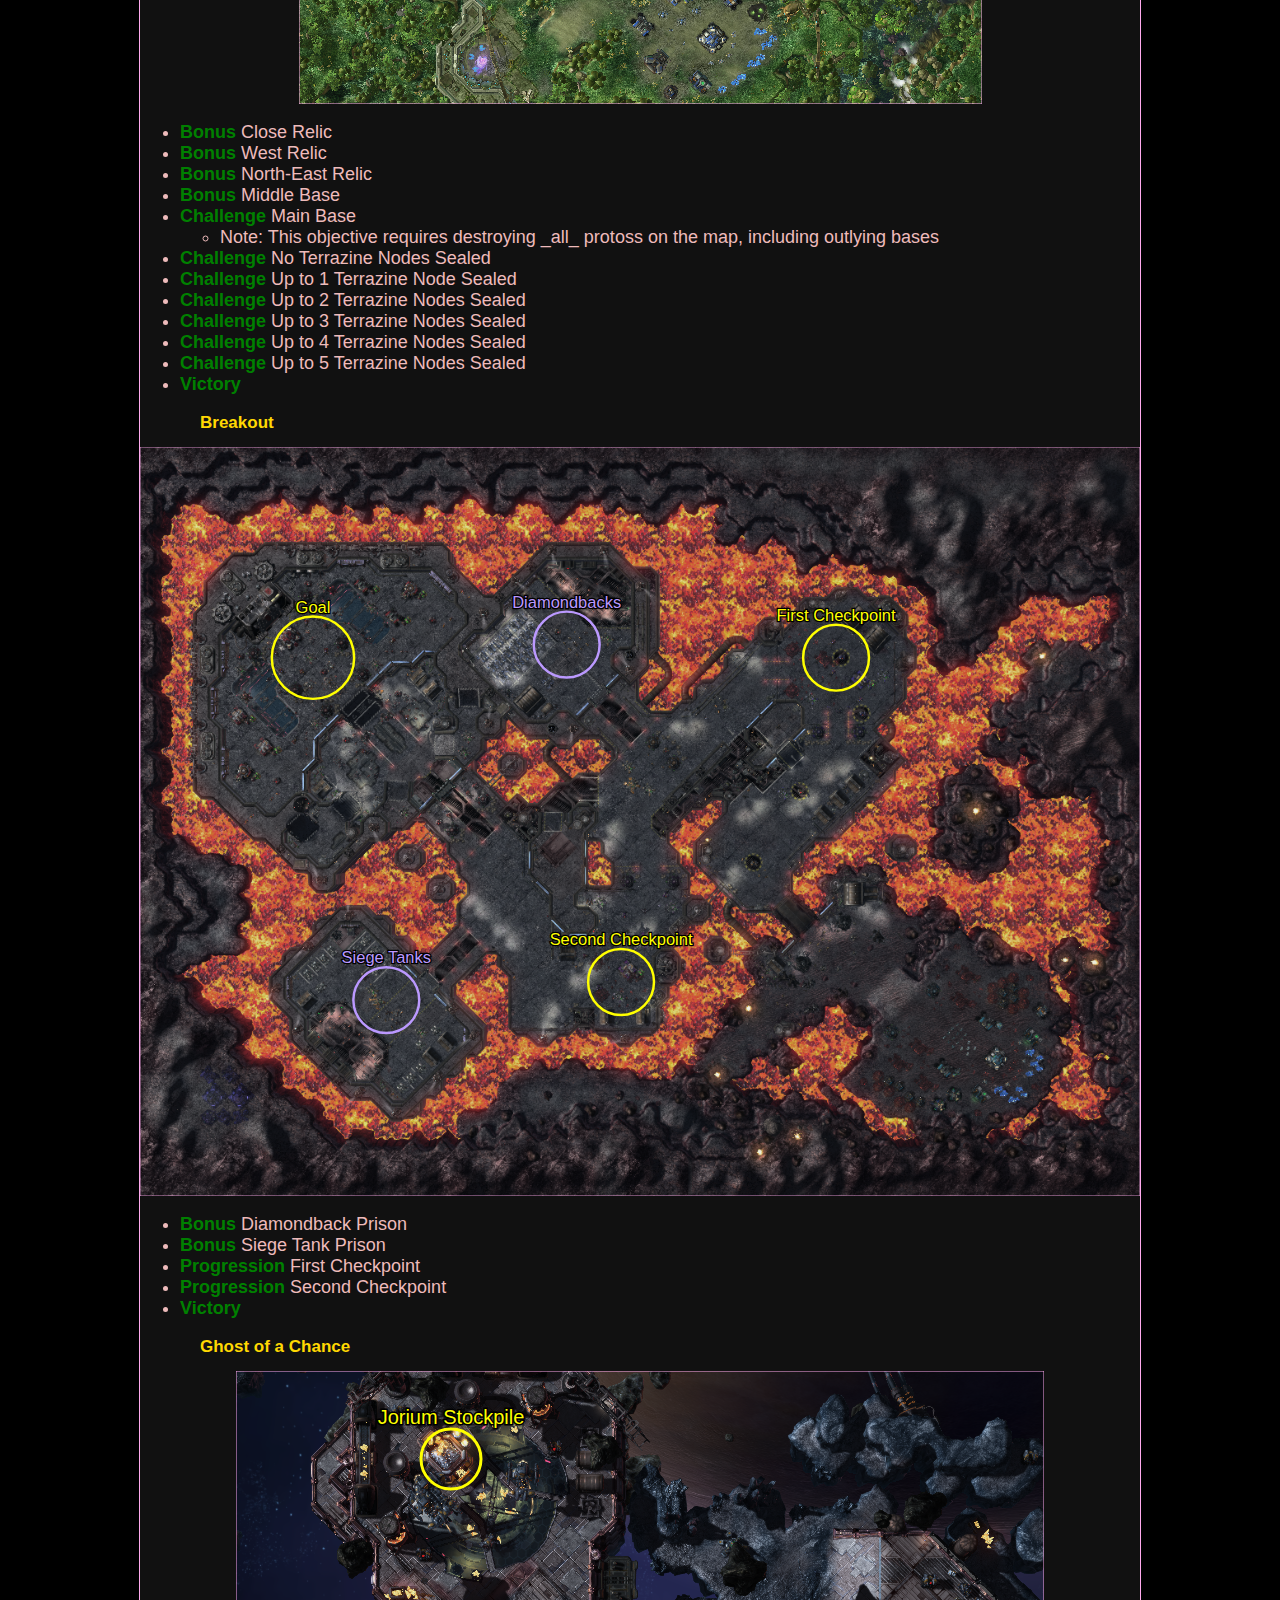
==== commit 24b9cbe5: "updated old reference to 'moe's island'" ====
--- a/index.html
+++ b/index.html
@@ -77,14 +77,18 @@
 <li>Mati -- Proof of concept</li>
 </ul>
 <h2><a id="Liberation-Day"></a>Liberation Day</h2>
+<div class="click-zoom"><label><input type="checkbox" style="display: none"/>
 <img src="images/liberation_day.svg" style="background-image: url(images/raw/liberation_day.png?raw=true); background-size: 100% auto"/>
+</label></div>
 <ul>
 <li><b>Bonus</b> 6 statues</li>
 <li><b>Progression</b> Special Delivery</li>
 <li><b>Victory</b></li>
 </ul>
 <h2><a id="The-Outlaws"></a>The Outlaws</h2>
+<div class="click-zoom"><label><input type="checkbox" style="display: none"/>
 <img src="images/the_outlaws.svg" style="background-image: url(images/raw/the_outlaws.png?raw=true); background-size: 100% auto"/>
+</label></div>
 <ul>
 <li><b>Bonus</b> Clear the North Resource Pickups</li>
 <li><b>Bonus</b> Rescue the Rebel Base</li>
@@ -92,7 +96,9 @@
 <li><b>Victory</b></li>
 </ul>
 <h2><a id="Zero-Hour"></a>Zero Hour</h2>
+<div class="click-zoom"><label><input type="checkbox" style="display: none"/>
 <img src="images/zero_hour.svg" style="background-image: url(images/raw/zero_hour.png?raw=true); background-size: 100% auto"/>
+</label></div>
 <ul>
 <li><b>Bonus</b> First Group Rescued</li>
 <li><b>Bonus</b> Second Group Rescued</li>
@@ -109,7 +115,9 @@
 <li>Meet L80ETC, the Tauren Marine who was transported to the Koprulu Sector</li>
 </ul>
 <h2><a id="Evacuation"></a>Evacuation</h2>
+<div class="click-zoom"><label><input type="checkbox" style="display: none"/>
 <img src="images/evacuation.svg" style="background-image: url(images/raw/evacuation.png?raw=true); background-size: 100% auto">
+</label></div>
 <ul>
 <li><b>Secret</b> Secret resource stash </li>
 <ul>
@@ -124,7 +132,9 @@
 </ul>
 </ul>
 <h2><a id="Outbreak"></a>Outbreak</h2>
+<div class="click-zoom"><label><input type="checkbox" style="display: none"/>
 <img src="images/outbreak.svg" style="background-image: url(images/raw/outbreak.png?raw=true); background-size: 100% auto">
+</label></div>
 <ul>
 <li><b>Bonus</b> Defeat Larry the Left infestor</li>
 <li><b>Bonus</b> Defeat Reggie the Right infestor</li>
@@ -136,7 +146,9 @@
 <li><b>Victory</b></li>
 </ul>
 <h2><a id="Safe-Haven"></a>Safe Haven</h2>
+<div class="click-zoom"><label><input type="checkbox" style="display: none"/>
 <img src="images/safe_haven.svg" style="background-image: url(images/raw/safe_haven.png?raw=true); background-size: 100% auto">
+</label></div>
 <ul>
 <li><b>Bonus</b> Defeat the First Terror Fleet</li>
 <li><b>Bonus</b> Defeat the Second Terror Fleet</li>
@@ -147,7 +159,9 @@
 <li><b>Victory</b></li>
 </ul>
 <h2><a id="Haven's-Fall"></a>Haven's Fall</h2>
+<div class="click-zoom"><label><input type="checkbox" style="display: none"/>
 <img src="images/havens_fall.svg" style="background-image: url(images/raw/havens_fall.png?raw=true); background-size: 100% auto">
+</label></div>
 <ul>
 <li><b>Progression</b> North Hive</li>
 <li><b>Progression</b> East Hive</li>
@@ -164,7 +178,9 @@
 <li>You can send one of your starting vikings south to gas island at the start of the mission to get +600 starting gas</li>
 </ul>
 <h2><a id="Smash-and-Grab"></a>Smash and Grab</h2>
+<div class="click-zoom"><label><input type="checkbox" style="display: none"/>
 <img src="images/smash_and_grab.svg" style="background-image: url(images/raw/smash_and_grab.png?raw=true); background-size: 100% auto">
+</label></div>
 <ul>
 <li><b>Bonus</b> First Relic</li>
 <li><b>Bonus</b> Second Relic</li>
@@ -179,7 +195,9 @@
 <li>All the artifacts can be acquired without units, by loading SCVs into your command center and flying it around</li>
 </ul>
 <h2><a id="The-Dig"></a>The Dig</h2>
+<div class="click-zoom"><label><input type="checkbox" style="display: none"/>
 <img src="images/the_dig.svg" style="background-image: url(images/raw/the_dig.png?raw=true); background-size: 100% auto">
+</label></div>
 <ul>
 <li><b>Bonus</b> Left Relic</li>
 <li><b>Bonus</b> Right Ground Relic</li>
@@ -193,7 +211,9 @@
 <li>There are five "special pylons" (annotated above) in 3 groups. Kill all the Pylons in a group, and the Warp Prism / air wave won't spawn from that direction</li>
 </ul>
 <h2><a id="The-Moebius-Factor"></a>The Moebius Factor</h2>
+<div class="click-zoom"><label><input type="checkbox" style="display: none"/>
 <img src="images/the_moebius_factor.svg" style="background-image: url(images/raw/the_moebius_factor.png?raw=true); background-size: 100% auto">
+</label></div>
 <ul>
 <li><b>Bonus</b> South Rescue</li>
 <li><b>Bonus</b> Wall Rescue</li>
@@ -210,10 +230,12 @@
 <ul>
 <li>The 1st data core can be cleaned up from the highground with just your starting units and the south rescue group</li>
 <li>The 2nd data core can be killed from the low-ground with just one ranged unit. To drop this unit, the medivac must circle the entire northeastern base</li>
-<li>Missile Turrets on Moe's island can heavily slow down or outright stop many attack waves</li>
+<li>Missile Turrets on Marshmallow's island can heavily slow down or outright stop many attack waves</li>
 </ul>
 <h2><a id="Supernova"></a>Supernova</h2>
+<div class="click-zoom"><label><input type="checkbox" style="display: none"/>
 <img src="images/supernova.svg" style="background-image: url(images/raw/supernova.png?raw=true); background-size: 100% auto">
+</label></div>
 <ul>
 <li><b>Bonus</b> West Relic</li>
 <li><b>Bonus</b> North Relic</li>
@@ -225,7 +247,9 @@
 <li><b>Victory</b></li>
 </ul>
 <h2><a id="Maw-of-the-Void"></a>Maw of the Void</h2>
+<div class="click-zoom"><label><input type="checkbox" style="display: none"/>
 <img src="images/maw_of_the_void.svg" style="background-image: url(images/raw/maw_of_the_void.png?raw=true); background-size: 100% auto">
+</label></div>
 <ul>
 <li><b>Bonus</b> Expansion Prisoners</li>
 <li><b>Bonus</b> South Close Prisoners</li>
@@ -248,7 +272,9 @@
 <li>L80ETC is occasionally seen flying his spaceship in the background of the mission</li>
 </ul>
 <h2><a id="The-Devil's-Playground"></a>The Devil's Playground</h2>
+<div class="click-zoom"><label><input type="checkbox" style="display: none"/>
 <img src="images/devils_playground.svg" style="background-image: url(images/raw/devils_playground.png?raw=true); background-size: 100% auto">
+</label></div>
 <ul>
 <li><b>Bonus</b> Tosh's Miners</li>
 <li><b>Bonus</b> North Reapers</li>
@@ -260,7 +286,9 @@
 <li><b>Victory</b></li>
 </ul>
 <h2><a id="Welcome-to-the-Jungle"></a>Welcome to the Jungle</h2>
+<div class="click-zoom"><label><input type="checkbox" style="display: none"/>
 <img src="images/welcome_to_the_jungle.svg" style="background-image: url(images/raw/welcome_to_the_jungle.png?raw=true); background-size: 100% auto">
+</label></div>
 <ul>
 <li><b>Bonus</b> Close Relic</li>
 <li><b>Bonus</b> West Relic</li>
@@ -280,7 +308,9 @@
 </ul>
 </ul>
 <h2><a id="Breakout"></a>Breakout</h2>
+<div class="click-zoom"><label><input type="checkbox" style="display: none"/>
 <img src="images/breakout.svg" style="background-image: url(images/raw/breakout.png?raw=true); background-size: 100% auto">
+</label></div>
 <ul>
 <li><b>Bonus</b> Diamondback Prison</li>
 <li><b>Bonus</b> Siege Tank Prison</li>
@@ -289,9 +319,15 @@
 <li><b>Victory</b></li>
 </ul>
 <h2><a id="Ghost-of-a-Chance"></a>Ghost of a Chance</h2>
+<div class="click-zoom"><label><input type="checkbox" style="display: none"/>
 <img src="images/ghost_of_a_chance_1.svg" style="background-image: url(images/raw/ghost_of_a_chance_1.png?raw=true); background-size: 100% auto">
+</label></div>
+<div class="click-zoom"><label><input type="checkbox" style="display: none"/>
 <img src="images/ghost_of_a_chance_2.svg" style="background-image: url(images/raw/ghost_of_a_chance_2.png?raw=true); background-size: 100% auto">
+</label></div>
+<div class="click-zoom"><label><input type="checkbox" style="display: none"/>
 <img src="images/ghost_of_a_chance_3.svg" style="background-image: url(images/raw/ghost_of_a_chance_3.png?raw=true); background-size: 100% auto">
+</label></div>
 <ul>
 <li><b>Bonus</b> First Island Spectres</li>
 <li><b>Bonus</b> Second Island Spectres</li>
@@ -305,7 +341,9 @@
 <li>L80ETC is occasionally seen flying his spaceship in the background of the mission</li>
 </ul>
 <h2><a id="The-Great-Train-Robbery"></a>The Great Train Robbery</h2>
+<div class="click-zoom"><label><input type="checkbox" style="display: none"/>
 <img src="images/the_great_train_robbery.svg" style="background-image: url(images/raw/the_great_train_robbery.png?raw=true); background-size: 100% auto">
+</label></div>
 <ul>
 <li><b>Bonus</b> North Defiler</li>
 <li><b>Bonus</b> Mid Defiler</li>
@@ -320,7 +358,9 @@
 <li><b>Victory</b></li>
 </ul>
 <h2><a id="Cutthroat"></a>Cutthroat</h2>
+<div class="click-zoom"><label><input type="checkbox" style="display: none"/>
 <img src="images/cutthroat.svg" style="background-image: url(images/raw/cutthroat.png?raw=true); background-size: 100% auto">
+</label></div>
 <ul>
 <li><b>Bonus</b> North Relic</li>
 <li><b>Bonus</b> Mid Relic</li>
@@ -338,7 +378,9 @@
 <li>On easier difficulties (tested on normal and lower) with Planetary Fortresses unlocked, it's possible to build an engineering bay, load SCVs into your starting Command Center, float and land it in Orlan's base, and upgrade to a Planetary right next to him. The SCVs must repair to keep the planetary alive</li>
 </ul>
 <h2><a id="Engine-of-Destruction"></a>Engine of Destruction</h2>
+<div class="click-zoom"><label><input type="checkbox" style="display: none"/>
 <img src="images/engine_of_destruction.svg" style="background-image: url(images/raw/engine_of_destruction.png?raw=true); background-size: 100% auto">
+</label></div>
 <ul>
 <li><b>Bonus</b> Lab Devourer Sample</li>
 <li><b>Bonus</b> North Devourer Sample</li>
@@ -352,7 +394,9 @@
 <li><b>Victory</b></li>
 </ul>
 <h2><a id="Media-Blitz"></a>Media Blitz</h2>
+<div class="click-zoom"><label><input type="checkbox" style="display: none"/>
 <img src="images/media_blitz.svg" style="background-image: url(images/raw/media_blitz.png?raw=true); background-size: 100% auto">
+</label></div>
 <ul>
 <li><b>Bonus</b> Science Facility's secret documents</li>
 <li><b>Progression</b> Tower 1</li>
@@ -370,8 +414,12 @@
 <li>There are 19 barracks, factories, and starports on the map. All starports are in the starport base, but factories and barracks are spread among all bases</li>
 </ul>
 <h2><a id="Piercing-the-Shroud"></a>Piercing the Shroud</h2>
+<div class="click-zoom"><label><input type="checkbox" style="display: none"/>
 <img src="images/piercing_the_shroud_1.svg" style="background-image: url(images/raw/piercing_the_shroud_1.png?raw=true); background-size: 100% auto">
+</label></div>
+<div class="click-zoom"><label><input type="checkbox" style="display: none"/>
 <img src="images/piercing_the_shroud_2.svg" style="background-image: url(images/raw/piercing_the_shroud_2.png?raw=true); background-size: 100% auto">
+</label></div>
 <ul>
 <li><b>Bonus</b> Holding Cell Relic</li>
 <li><b>Bonus</b> Brutalisk Relic</li>
@@ -387,7 +435,9 @@
 <li>Murky is on this map in a marine suit</li>
 </ul>
 <h2><a id="Whispers-of-Doom"></a>Whispers of Doom</h2>
+<div class="click-zoom"><label><input type="checkbox" style="display: none"/>
 <img src="images/whispers_of_doom.svg" style="background-image: url(images/raw/whispers_of_doom.png?raw=true); background-size: 100% auto">
+</label></div>
 <ul>
 <li><b>Bonus</b> First Hatchery</li>
 <li><b>Bonus</b> Second Hatchery</li>
@@ -403,7 +453,9 @@
 <li>The third hatchery can be hit from the low-ground by your stalkers. No need to fight throught all the roaches and spine crawlers</li>
 </ul>
 <h2><a id="A-Sinister-Turn"></a>A Sinister Turn</h2>
+<div class="click-zoom"><label><input type="checkbox" style="display: none"/>
 <img src="images/a_sinister_turn.svg" style="background-image: url(images/raw/a_sinister_turn.png?raw=true); background-size: 100% auto">
+</label></div>
 <ul>
 <li><b>Bonus</b> Power the Robotics Facility</li>
 <li><b>Bonus</b> Power the Dark Shrine</li>
@@ -417,7 +469,9 @@
 <li><b>Victory</b></li>
 </ul>
 <h2><a id="Echoes-of-the-Future"></a>Echoes of the Future</h2>
+<div class="click-zoom"><label><input type="checkbox" style="display: none"/>
 <img src="images/echoes_of_the_future.svg" style="background-image: url(images/raw/echoes_of_the_future.png?raw=true); background-size: 100% auto">
+</label></div>
 <ul>
 <li><b>Bonus</b> Close Obelisk</li>
 <li><b>Bonus</b> West Obelisk</li>
@@ -429,7 +483,9 @@
 <li><b>Victory</b></li>
 </ul>
 <h2><a id="In-Utter-Darkness"></a>In Utter Darkness</h2>
+<div class="click-zoom"><label><input type="checkbox" style="display: none"/>
 <img src="images/in_utter_darkness.svg" style="background-image: url(images/raw/in_utter_darkness.png?raw=true); background-size: 100% auto">
+</label></div>
 <ul>
 <li><b>Bonus</b> Protect the Protoss Archive for 15 minutes</li>
 <li><b>Challenge</b> Kills</li>
@@ -444,7 +500,9 @@
 </ul>
 </ul>
 <h2><a id="The-Gates-of-Hell"></a>The Gates of Hell</h2>
+<div class="click-zoom"><label><input type="checkbox" style="display: none"/>
 <img src="images/gates_of_hell.svg" style="background-image: url(images/raw/gates_of_hell.png?raw=true); background-size: 100% auto">
+</label></div>
 <ul>
 <li><b>Progression</b> Gather a Large Army (100 supply)</li>
 <li><b>Progression</b> Rescue 2 Drop Pods</li>
@@ -454,10 +512,18 @@
 <li><b>Victory</b></li>
 </ul>
 <h2><a id="Belly-of-the-Beast"></a>Belly of the Beast</h2>
+<div class="click-zoom"><label><input type="checkbox" style="display: none"/>
 <img src="images/belly_of_the_beast_1.svg" style="background-image: url(images/raw/belly_of_the_beast_1.png?raw=true); background-size: 100% auto">
+</label></div>
+<div class="click-zoom"><label><input type="checkbox" style="display: none"/>
 <img src="images/belly_of_the_beast_2.svg" style="background-image: url(images/raw/belly_of_the_beast_2.png?raw=true); background-size: 100% auto">
+</label></div>
+<div class="click-zoom"><label><input type="checkbox" style="display: none"/>
 <img src="images/belly_of_the_beast_3.svg" style="background-image: url(images/raw/belly_of_the_beast_3.png?raw=true); background-size: 100% auto">
+</label></div>
+<div class="click-zoom"><label><input type="checkbox" style="display: none"/>
 <img src="images/belly_of_the_beast_4.svg" style="background-image: url(images/raw/belly_of_the_beast_4.png?raw=true); background-size: 100% auto">
+</label></div>
 <ul>
 <li><b>Bonus</b> First Group Rescued</li>
 <li><b>Bonus</b> Second Group Rescued</li>
@@ -468,7 +534,9 @@
 <li><b>Victory</b></li>
 </ul>
 <h2><a id="Shatter-the-Sky"></a>Shatter the Sky</h2>
+<div class="click-zoom"><label><input type="checkbox" style="display: none"/>
 <img src="images/shatter_the_sky.svg" style="background-image: url(images/raw/shatter_the_sky.png?raw=true); background-size: 100% auto">
+</label></div>
 <ul>
 <li><b>Progression</b> Close Coolant Tower</li>
 <li><b>Progression</b> Northwest Coolant Tower</li>
@@ -481,7 +549,9 @@
 <li><b>Victory</b></li>
 </ul>
 <h2><a id="All-In"></a>All-In</h2>
+<div class="click-zoom"><label><input type="checkbox" style="display: none"/>
 <img src="images/raw/all_in.png" style="background-size: 100% auto">
+</label></div>
 <ul>
 <li><b>Victory</b></li>
 </ul>
--- a/styles/common.css
+++ b/styles/common.css
@@ -16,6 +16,7 @@
     background-color: #111;
     border: 1px solid #fae;
     padding-right: 10px;
+    transition: max-height 0.2s;
 }
 
 #toc:hover, #toc:focus, #toc:active {
@@ -38,11 +39,16 @@
     margin: auto;
     max-width: 100%;
     height: auto;
-    transition: transform .4s;
 }
 
-img:active {
+.click-zoom img {
+    transition: transform 0.3s ease;
+    cursor: zoom-in;
+}
+
+.click-zoom input[type=checkbox]:checked ~img {
     transform: scale(1.5);
+    cursor: zoom-out;
 }
 
 /* temporary until I make more solid colour-coding */
